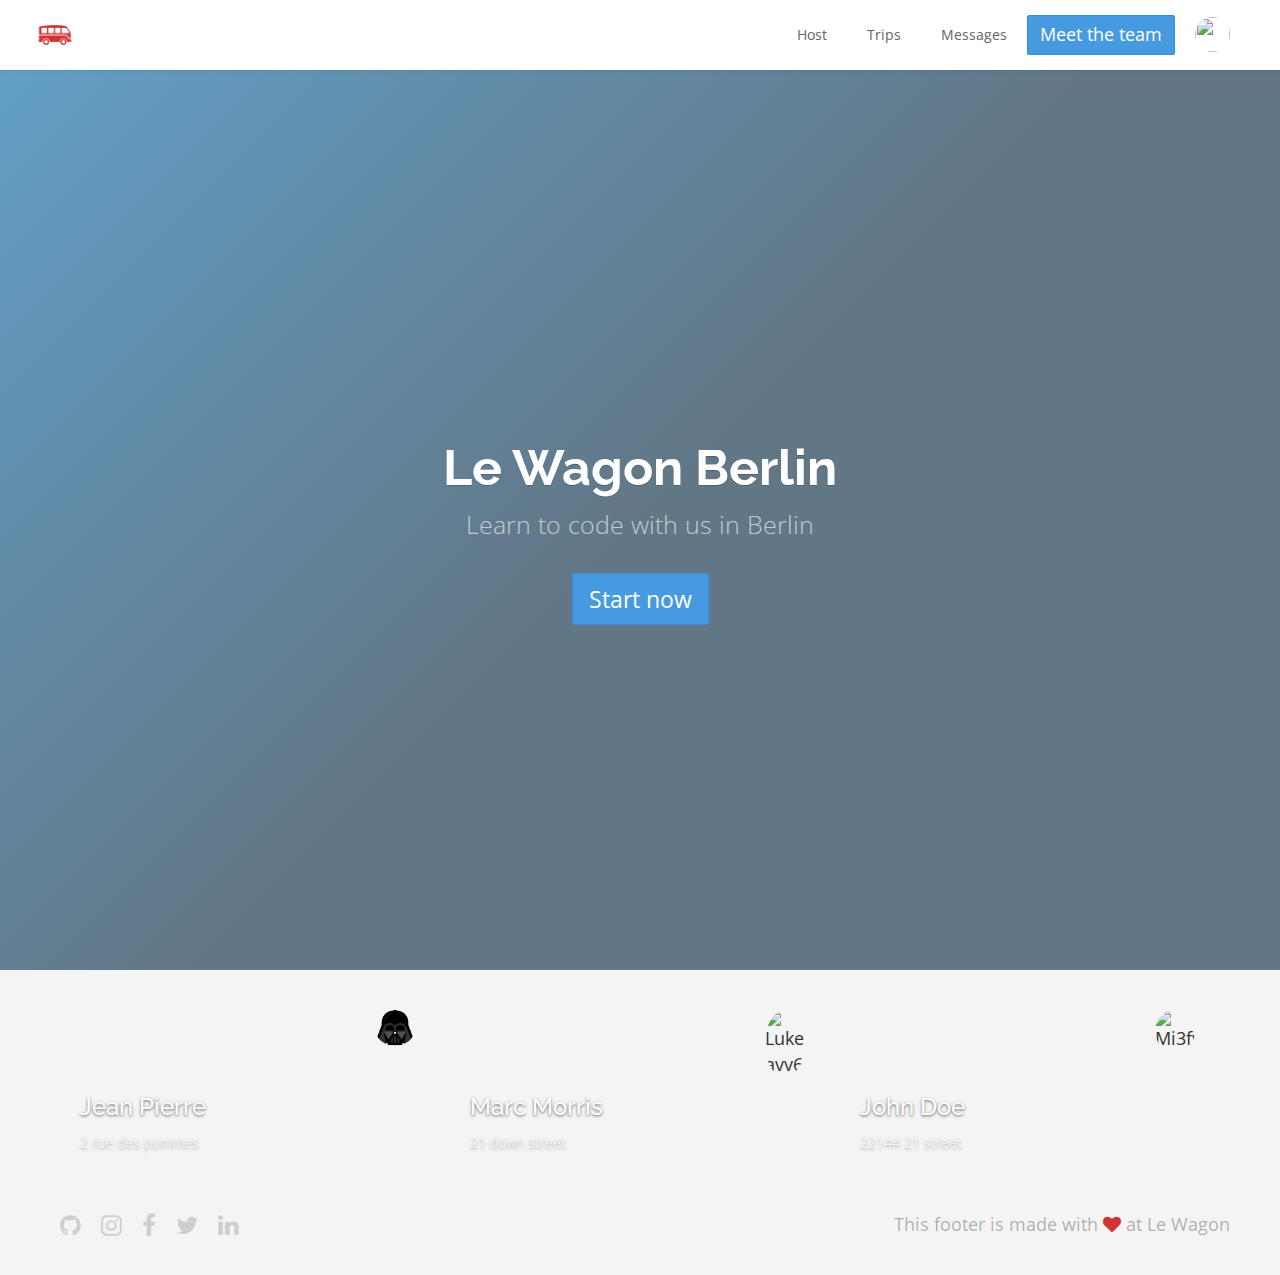
==== index.html @ eb83af70 "Automated commit at 2017-07-31 12:48:55 UTC by middleman-deploy 2.0.0-alpha" ====
<!doctype html>
<html>
  <head>
    <meta charset="utf-8">
    <meta http-equiv="x-ua-compatible" content="ie=edge">
    <meta name="viewport"
          content="width=device-width, initial-scale=1, shrink-to-fit=no">
    <!-- Use the title from a page's frontmatter if it has one -->
    <title>Le Wagon - Middleman</title>
    <link href="stylesheets/application-7a9d802b.css" rel="stylesheet" />
    <script src="javascripts/application-93de88c9.js"></script>
    <link href="images/favicon-f15af148.png" rel="icon" type="image/png" />
  </head>
  <body>
    <div class="navbar-wagon">
  <!-- Logo -->
  <a href="/" class="navbar-wagon-brand">
    <img src="images/logo-acc9c0ec.png" alt="logo">
  </a>

  <!-- Right Navigation -->
  <div class="navbar-wagon-right hidden-xs hidden-sm">

    <a href="" class="navbar-wagon-item navbar-wagon-link">Host</a>
    <a href="" class="navbar-wagon-item navbar-wagon-link">Trips</a>
    <a href="" class="navbar-wagon-item navbar-wagon-link">Messages</a>
    <a href="team.html" class="btn btn-primary">Meet the team</a>

    <!-- Profile picture with dropdown list -->
    <div class="navbar-wagon-item">
      <div class="dropdown">
        <img src="http://kitt.lewagon.com/placeholder/users/ssaunier" class="avatar dropdown-toggle" id="navbar-wagon-menu" data-toggle="dropdown">
        <ul class="dropdown-menu dropdown-menu-right navbar-wagon-dropdown-menu">
          <li><a href="#">Profile</a></li>
          <li><a href="#">Dashboard</a></li>
          <li><a href="#">Log Out</a></li>
        </ul>
      </div>
    </div>
  </div>

  <!-- Dropdown appearing on mobile only -->
  <div class="navbar-wagon-item hidden-md hidden-lg">
    <div class="dropdown">
      <i class="fa fa-bars dropdown-toggle" data-toggle="dropdown"></i>
      <ul class="dropdown-menu dropdown-menu-right navbar-wagon-dropdown-menu">
        <li><a href="#">Host</a></li>
        <li><a href="#">Trips</a></li>
        <li><a href="#">Messagese</a></li>
      </ul>
    </div>
  </div>
</div>
   <!-- inject layouts/_navbar.html.erb -->
    <div class="banner" style="background-image: linear-gradient(-225deg, rgba(0,101,168,0.6) 0%, rgba(0,36,61,0.6) 50%), url('https://kitt.lewagon.com/placeholder/cities/berlin');">
  <div class="banner-content">
    <h1>Le Wagon Berlin</h1>
    <p>Learn to code with us in Berlin</p>
    <a class="btn btn-primary btn-lg">Start now</a>
  </div>
</div>

<div class="container">
  <div class="row">
      <div class="col-md-4">
        <div class="card" style="background-image: url(http://cdn-image.travelandleisure.com/sites/default/files/styles/1600x1000/public/1487701021/eiffel-tower-paris-france-EIFFEL0217.jpg?itok=m0MZOYjh);">
        <div class="card-description">
          <h2>Jean Pierre</h2>
          <p>2 rue des pommes</p>
          </div>
        </div>
        <div class="card-user">
            <img src="images/dv-3945851b.png" class="card-user" alt="Dv" />
        </div>

      </div>
      <div class="col-md-4">
        <div class="card" style="background-image: url(http://www.telegraph.co.uk/content/dam/video_previews/x/5/x5cgi0ode66q6vuxezqmehmexwer6bt-xlarge.jpg);">
        <div class="card-description">
          <h2>Marc Morris</h2>
          <p>21 down street</p>
          </div>
        </div>
        <div class="card-user">
            <img src="http://www.starwars-universe.com/images/encyclopedie/personnages/avatars_v6/luke_avv6.jpg" class="card-user" alt="Luke avv6" />
        </div>

      </div>
      <div class="col-md-4">
        <div class="card" style="background-image: url(https://www.nycgo.com/images/uploads/homepage/Empire-State-Building-Observatory-Tom-Perry-2618.jpg);">
        <div class="card-description">
          <h2>John Doe</h2>
          <p>22144 21 street</p>
          </div>
        </div>
        <div class="card-user">
            <img src="https://images.moviepilot.com/image/upload/c_fill,h_64,q_auto,w_64/mi3fwow7v0ymtghqzxab.jpg" class="card-user" alt="Mi3fwow7v0ymtghqzxab" />
        </div>

      </div>
  </div>
</div>







<!-- <div class="container">
  <div class="row">
    <div class="col-xs-12 col-sm-4">
      <div class="card" style="background-image: linear-gradient(rgba(0,0,0,0.3), rgba(0,0,0,0.2)), url('https://kitt.lewagon.com/placeholder/cities/shanghai');">
        <div class="card-category">Popular</div>
        <div class="card-description">
          <h2>Le Wagon Shanghai</h2>
          <p>Very cool city, the best</p>
        </div>
        <img class="card-user" src="https://kitt.lewagon.com/placeholder/users/tgenaitay">
        <a class="card-link" href="#" ></a>
      </div>
    </div>
    <div class="col-xs-12 col-sm-4">
      <div class="card" style="background-image: linear-gradient(rgba(0,0,0,0.3), rgba(0,0,0,0.2)), url('https://kitt.lewagon.com/placeholder/cities/shanghai');">
        <div class="card-category">Popular</div>
        <div class="card-description">
          <h2>Le Wagon Shanghai</h2>
          <p>Very cool city, the best</p>
        </div>
        <img class="card-user" src="https://kitt.lewagon.com/placeholder/users/tgenaitay">
        <a class="card-link" href="#" ></a>
      </div>
    </div>
    <div class="col-xs-12 col-sm-4">
      <div class="card" style="background-image: linear-gradient(rgba(0,0,0,0.3), rgba(0,0,0,0.2)), url('https://kitt.lewagon.com/placeholder/cities/shanghai');">
        <div class="card-category">Popular</div>
        <div class="card-description">
          <h2>Le Wagon Shanghai</h2>
          <p>Very cool city, the best</p>
        </div>
        <img class="card-user" src="https://kitt.lewagon.com/placeholder/users/tgenaitay">
        <a class="card-link" href="#" ></a>
      </div>
    </div>
  </div>
</div>
 -->
                      <!-- Page content is injected here -->
    <div class="footer">
  <div class="footer-links">
    <a href="#"><i class="fa fa-github"></i></a>
    <a href="#"><i class="fa fa-instagram"></i></a>
    <a href="#"><i class="fa fa-facebook"></i></a>
    <a href="#"><i class="fa fa-twitter"></i></a>
    <a href="#"><i class="fa fa-linkedin"></i></a>
  </div>
  <div class="footer-copyright">
    This footer is made with <i class="fa fa-heart"></i> at Le Wagon
  </div>
</div>

   <!-- inject layouts/_footer.html.erb -->
  </body>
</html>
---- stylesheets/application-7a9d802b.css ----
@import url("https://fonts.googleapis.com/css?family=Open+Sans:400,300,700|Raleway:400,100,300,700,500");/*!
 * Bootstrap v3.3.7 (http://getbootstrap.com)
 * Copyright 2011-2016 Twitter, Inc.
 * Licensed under MIT (https://github.com/twbs/bootstrap/blob/master/LICENSE)
 *//*! normalize.css v3.0.3 | MIT License | github.com/necolas/normalize.css */html{font-family:sans-serif;-ms-text-size-adjust:100%;-webkit-text-size-adjust:100%}body{margin:0}article,aside,details,figcaption,figure,footer,header,hgroup,main,menu,nav,section,summary{display:block}audio,canvas,progress,video{display:inline-block;vertical-align:baseline}audio:not([controls]){display:none;height:0}[hidden],template{display:none}a{background-color:transparent}a:active,a:hover{outline:0}abbr[title]{border-bottom:1px dotted}b,strong{font-weight:bold}dfn{font-style:italic}h1{font-size:2em;margin:0.67em 0}mark{background:#ff0;color:#000}small{font-size:80%}sub,sup{font-size:75%;line-height:0;position:relative;vertical-align:baseline}sup{top:-0.5em}sub{bottom:-0.25em}img{border:0}svg:not(:root){overflow:hidden}figure{margin:1em 40px}hr{-webkit-box-sizing:content-box;box-sizing:content-box;height:0}pre{overflow:auto}code,kbd,pre,samp{font-family:monospace, monospace;font-size:1em}button,input,optgroup,select,textarea{color:inherit;font:inherit;margin:0}button{overflow:visible}button,select{text-transform:none}button,html input[type="button"],input[type="reset"],input[type="submit"]{-webkit-appearance:button;cursor:pointer}button[disabled],html input[disabled]{cursor:default}button::-moz-focus-inner,input::-moz-focus-inner{border:0;padding:0}input{line-height:normal}input[type="checkbox"],input[type="radio"]{-webkit-box-sizing:border-box;box-sizing:border-box;padding:0}input[type="number"]::-webkit-inner-spin-button,input[type="number"]::-webkit-outer-spin-button{height:auto}input[type="search"]{-webkit-appearance:textfield;-webkit-box-sizing:content-box;box-sizing:content-box}input[type="search"]::-webkit-search-cancel-button,input[type="search"]::-webkit-search-decoration{-webkit-appearance:none}fieldset{border:1px solid #c0c0c0;margin:0 2px;padding:0.35em 0.625em 0.75em}legend{border:0;padding:0}textarea{overflow:auto}optgroup{font-weight:bold}table{border-collapse:collapse;border-spacing:0}td,th{padding:0}/*! Source: https://github.com/h5bp/html5-boilerplate/blob/master/src/css/main.css */@media print{*,*:before,*:after{background:transparent !important;color:#000 !important;-webkit-box-shadow:none !important;box-shadow:none !important;text-shadow:none !important}a,a:visited{text-decoration:underline}a[href]:after{content:" (" attr(href) ")"}abbr[title]:after{content:" (" attr(title) ")"}a[href^="#"]:after,a[href^="javascript:"]:after{content:""}pre,blockquote{border:1px solid #999;page-break-inside:avoid}thead{display:table-header-group}tr,img{page-break-inside:avoid}img{max-width:100% !important}p,h2,h3{orphans:3;widows:3}h2,h3{page-break-after:avoid}.navbar{display:none}.btn>.caret,.dropup>.btn>.caret{border-top-color:#000 !important}.label{border:1px solid #000}.table{border-collapse:collapse !important}.table td,.table th{background-color:#fff !important}.table-bordered th,.table-bordered td{border:1px solid #ddd !important}}@font-face{font-family:'Glyphicons Halflings';src:url("../assets/bootstrap/glyphicons-halflings-regular-86b6f62b.eot");src:url("../assets/bootstrap/glyphicons-halflings-regular-86b6f62b.eot?#iefix") format("embedded-opentype"),url("../assets/bootstrap/glyphicons-halflings-regular-ca35b697.woff2") format("woff2"),url("../assets/bootstrap/glyphicons-halflings-regular-278e49a8.woff") format("woff"),url("../assets/bootstrap/glyphicons-halflings-regular-44bc1850.ttf") format("truetype"),url("../assets/bootstrap/glyphicons-halflings-regular-de51a849.svg#glyphicons_halflingsregular") format("svg")}.glyphicon{position:relative;top:1px;display:inline-block;font-family:'Glyphicons Halflings';font-style:normal;font-weight:normal;line-height:1;-webkit-font-smoothing:antialiased;-moz-osx-font-smoothing:grayscale}.glyphicon-asterisk:before{content:"\002a"}.glyphicon-plus:before{content:"\002b"}.glyphicon-euro:before,.glyphicon-eur:before{content:"\20ac"}.glyphicon-minus:before{content:"\2212"}.glyphicon-cloud:before{content:"\2601"}.glyphicon-envelope:before{content:"\2709"}.glyphicon-pencil:before{content:"\270f"}.glyphicon-glass:before{content:"\e001"}.glyphicon-music:before{content:"\e002"}.glyphicon-search:before{content:"\e003"}.glyphicon-heart:before{content:"\e005"}.glyphicon-star:before{content:"\e006"}.glyphicon-star-empty:before{content:"\e007"}.glyphicon-user:before{content:"\e008"}.glyphicon-film:before{content:"\e009"}.glyphicon-th-large:before{content:"\e010"}.glyphicon-th:before{content:"\e011"}.glyphicon-th-list:before{content:"\e012"}.glyphicon-ok:before{content:"\e013"}.glyphicon-remove:before{content:"\e014"}.glyphicon-zoom-in:before{content:"\e015"}.glyphicon-zoom-out:before{content:"\e016"}.glyphicon-off:before{content:"\e017"}.glyphicon-signal:before{content:"\e018"}.glyphicon-cog:before{content:"\e019"}.glyphicon-trash:before{content:"\e020"}.glyphicon-home:before{content:"\e021"}.glyphicon-file:before{content:"\e022"}.glyphicon-time:before{content:"\e023"}.glyphicon-road:before{content:"\e024"}.glyphicon-download-alt:before{content:"\e025"}.glyphicon-download:before{content:"\e026"}.glyphicon-upload:before{content:"\e027"}.glyphicon-inbox:before{content:"\e028"}.glyphicon-play-circle:before{content:"\e029"}.glyphicon-repeat:before{content:"\e030"}.glyphicon-refresh:before{content:"\e031"}.glyphicon-list-alt:before{content:"\e032"}.glyphicon-lock:before{content:"\e033"}.glyphicon-flag:before{content:"\e034"}.glyphicon-headphones:before{content:"\e035"}.glyphicon-volume-off:before{content:"\e036"}.glyphicon-volume-down:before{content:"\e037"}.glyphicon-volume-up:before{content:"\e038"}.glyphicon-qrcode:before{content:"\e039"}.glyphicon-barcode:before{content:"\e040"}.glyphicon-tag:before{content:"\e041"}.glyphicon-tags:before{content:"\e042"}.glyphicon-book:before{content:"\e043"}.glyphicon-bookmark:before{content:"\e044"}.glyphicon-print:before{content:"\e045"}.glyphicon-camera:before{content:"\e046"}.glyphicon-font:before{content:"\e047"}.glyphicon-bold:before{content:"\e048"}.glyphicon-italic:before{content:"\e049"}.glyphicon-text-height:before{content:"\e050"}.glyphicon-text-width:before{content:"\e051"}.glyphicon-align-left:before{content:"\e052"}.glyphicon-align-center:before{content:"\e053"}.glyphicon-align-right:before{content:"\e054"}.glyphicon-align-justify:before{content:"\e055"}.glyphicon-list:before{content:"\e056"}.glyphicon-indent-left:before{content:"\e057"}.glyphicon-indent-right:before{content:"\e058"}.glyphicon-facetime-video:before{content:"\e059"}.glyphicon-picture:before{content:"\e060"}.glyphicon-map-marker:before{content:"\e062"}.glyphicon-adjust:before{content:"\e063"}.glyphicon-tint:before{content:"\e064"}.glyphicon-edit:before{content:"\e065"}.glyphicon-share:before{content:"\e066"}.glyphicon-check:before{content:"\e067"}.glyphicon-move:before{content:"\e068"}.glyphicon-step-backward:before{content:"\e069"}.glyphicon-fast-backward:before{content:"\e070"}.glyphicon-backward:before{content:"\e071"}.glyphicon-play:before{content:"\e072"}.glyphicon-pause:before{content:"\e073"}.glyphicon-stop:before{content:"\e074"}.glyphicon-forward:before{content:"\e075"}.glyphicon-fast-forward:before{content:"\e076"}.glyphicon-step-forward:before{content:"\e077"}.glyphicon-eject:before{content:"\e078"}.glyphicon-chevron-left:before{content:"\e079"}.glyphicon-chevron-right:before{content:"\e080"}.glyphicon-plus-sign:before{content:"\e081"}.glyphicon-minus-sign:before{content:"\e082"}.glyphicon-remove-sign:before{content:"\e083"}.glyphicon-ok-sign:before{content:"\e084"}.glyphicon-question-sign:before{content:"\e085"}.glyphicon-info-sign:before{content:"\e086"}.glyphicon-screenshot:before{content:"\e087"}.glyphicon-remove-circle:before{content:"\e088"}.glyphicon-ok-circle:before{content:"\e089"}.glyphicon-ban-circle:before{content:"\e090"}.glyphicon-arrow-left:before{content:"\e091"}.glyphicon-arrow-right:before{content:"\e092"}.glyphicon-arrow-up:before{content:"\e093"}.glyphicon-arrow-down:before{content:"\e094"}.glyphicon-share-alt:before{content:"\e095"}.glyphicon-resize-full:before{content:"\e096"}.glyphicon-resize-small:before{content:"\e097"}.glyphicon-exclamation-sign:before{content:"\e101"}.glyphicon-gift:before{content:"\e102"}.glyphicon-leaf:before{content:"\e103"}.glyphicon-fire:before{content:"\e104"}.glyphicon-eye-open:before{content:"\e105"}.glyphicon-eye-close:before{content:"\e106"}.glyphicon-warning-sign:before{content:"\e107"}.glyphicon-plane:before{content:"\e108"}.glyphicon-calendar:before{content:"\e109"}.glyphicon-random:before{content:"\e110"}.glyphicon-comment:before{content:"\e111"}.glyphicon-magnet:before{content:"\e112"}.glyphicon-chevron-up:before{content:"\e113"}.glyphicon-chevron-down:before{content:"\e114"}.glyphicon-retweet:before{content:"\e115"}.glyphicon-shopping-cart:before{content:"\e116"}.glyphicon-folder-close:before{content:"\e117"}.glyphicon-folder-open:before{content:"\e118"}.glyphicon-resize-vertical:before{content:"\e119"}.glyphicon-resize-horizontal:before{content:"\e120"}.glyphicon-hdd:before{content:"\e121"}.glyphicon-bullhorn:before{content:"\e122"}.glyphicon-bell:before{content:"\e123"}.glyphicon-certificate:before{content:"\e124"}.glyphicon-thumbs-up:before{content:"\e125"}.glyphicon-thumbs-down:before{content:"\e126"}.glyphicon-hand-right:before{content:"\e127"}.glyphicon-hand-left:before{content:"\e128"}.glyphicon-hand-up:before{content:"\e129"}.glyphicon-hand-down:before{content:"\e130"}.glyphicon-circle-arrow-right:before{content:"\e131"}.glyphicon-circle-arrow-left:before{content:"\e132"}.glyphicon-circle-arrow-up:before{content:"\e133"}.glyphicon-circle-arrow-down:before{content:"\e134"}.glyphicon-globe:before{content:"\e135"}.glyphicon-wrench:before{content:"\e136"}.glyphicon-tasks:before{content:"\e137"}.glyphicon-filter:before{content:"\e138"}.glyphicon-briefcase:before{content:"\e139"}.glyphicon-fullscreen:before{content:"\e140"}.glyphicon-dashboard:before{content:"\e141"}.glyphicon-paperclip:before{content:"\e142"}.glyphicon-heart-empty:before{content:"\e143"}.glyphicon-link:before{content:"\e144"}.glyphicon-phone:before{content:"\e145"}.glyphicon-pushpin:before{content:"\e146"}.glyphicon-usd:before{content:"\e148"}.glyphicon-gbp:before{content:"\e149"}.glyphicon-sort:before{content:"\e150"}.glyphicon-sort-by-alphabet:before{content:"\e151"}.glyphicon-sort-by-alphabet-alt:before{content:"\e152"}.glyphicon-sort-by-order:before{content:"\e153"}.glyphicon-sort-by-order-alt:before{content:"\e154"}.glyphicon-sort-by-attributes:before{content:"\e155"}.glyphicon-sort-by-attributes-alt:before{content:"\e156"}.glyphicon-unchecked:before{content:"\e157"}.glyphicon-expand:before{content:"\e158"}.glyphicon-collapse-down:before{content:"\e159"}.glyphicon-collapse-up:before{content:"\e160"}.glyphicon-log-in:before{content:"\e161"}.glyphicon-flash:before{content:"\e162"}.glyphicon-log-out:before{content:"\e163"}.glyphicon-new-window:before{content:"\e164"}.glyphicon-record:before{content:"\e165"}.glyphicon-save:before{content:"\e166"}.glyphicon-open:before{content:"\e167"}.glyphicon-saved:before{content:"\e168"}.glyphicon-import:before{content:"\e169"}.glyphicon-export:before{content:"\e170"}.glyphicon-send:before{content:"\e171"}.glyphicon-floppy-disk:before{content:"\e172"}.glyphicon-floppy-saved:before{content:"\e173"}.glyphicon-floppy-remove:before{content:"\e174"}.glyphicon-floppy-save:before{content:"\e175"}.glyphicon-floppy-open:before{content:"\e176"}.glyphicon-credit-card:before{content:"\e177"}.glyphicon-transfer:before{content:"\e178"}.glyphicon-cutlery:before{content:"\e179"}.glyphicon-header:before{content:"\e180"}.glyphicon-compressed:before{content:"\e181"}.glyphicon-earphone:before{content:"\e182"}.glyphicon-phone-alt:before{content:"\e183"}.glyphicon-tower:before{content:"\e184"}.glyphicon-stats:before{content:"\e185"}.glyphicon-sd-video:before{content:"\e186"}.glyphicon-hd-video:before{content:"\e187"}.glyphicon-subtitles:before{content:"\e188"}.glyphicon-sound-stereo:before{content:"\e189"}.glyphicon-sound-dolby:before{content:"\e190"}.glyphicon-sound-5-1:before{content:"\e191"}.glyphicon-sound-6-1:before{content:"\e192"}.glyphicon-sound-7-1:before{content:"\e193"}.glyphicon-copyright-mark:before{content:"\e194"}.glyphicon-registration-mark:before{content:"\e195"}.glyphicon-cloud-download:before{content:"\e197"}.glyphicon-cloud-upload:before{content:"\e198"}.glyphicon-tree-conifer:before{content:"\e199"}.glyphicon-tree-deciduous:before{content:"\e200"}.glyphicon-cd:before{content:"\e201"}.glyphicon-save-file:before{content:"\e202"}.glyphicon-open-file:before{content:"\e203"}.glyphicon-level-up:before{content:"\e204"}.glyphicon-copy:before{content:"\e205"}.glyphicon-paste:before{content:"\e206"}.glyphicon-alert:before{content:"\e209"}.glyphicon-equalizer:before{content:"\e210"}.glyphicon-king:before{content:"\e211"}.glyphicon-queen:before{content:"\e212"}.glyphicon-pawn:before{content:"\e213"}.glyphicon-bishop:before{content:"\e214"}.glyphicon-knight:before{content:"\e215"}.glyphicon-baby-formula:before{content:"\e216"}.glyphicon-tent:before{content:"\26fa"}.glyphicon-blackboard:before{content:"\e218"}.glyphicon-bed:before{content:"\e219"}.glyphicon-apple:before{content:"\f8ff"}.glyphicon-erase:before{content:"\e221"}.glyphicon-hourglass:before{content:"\231b"}.glyphicon-lamp:before{content:"\e223"}.glyphicon-duplicate:before{content:"\e224"}.glyphicon-piggy-bank:before{content:"\e225"}.glyphicon-scissors:before{content:"\e226"}.glyphicon-bitcoin:before{content:"\e227"}.glyphicon-btc:before{content:"\e227"}.glyphicon-xbt:before{content:"\e227"}.glyphicon-yen:before{content:"\00a5"}.glyphicon-jpy:before{content:"\00a5"}.glyphicon-ruble:before{content:"\20bd"}.glyphicon-rub:before{content:"\20bd"}.glyphicon-scale:before{content:"\e230"}.glyphicon-ice-lolly:before{content:"\e231"}.glyphicon-ice-lolly-tasted:before{content:"\e232"}.glyphicon-education:before{content:"\e233"}.glyphicon-option-horizontal:before{content:"\e234"}.glyphicon-option-vertical:before{content:"\e235"}.glyphicon-menu-hamburger:before{content:"\e236"}.glyphicon-modal-window:before{content:"\e237"}.glyphicon-oil:before{content:"\e238"}.glyphicon-grain:before{content:"\e239"}.glyphicon-sunglasses:before{content:"\e240"}.glyphicon-text-size:before{content:"\e241"}.glyphicon-text-color:before{content:"\e242"}.glyphicon-text-background:before{content:"\e243"}.glyphicon-object-align-top:before{content:"\e244"}.glyphicon-object-align-bottom:before{content:"\e245"}.glyphicon-object-align-horizontal:before{content:"\e246"}.glyphicon-object-align-left:before{content:"\e247"}.glyphicon-object-align-vertical:before{content:"\e248"}.glyphicon-object-align-right:before{content:"\e249"}.glyphicon-triangle-right:before{content:"\e250"}.glyphicon-triangle-left:before{content:"\e251"}.glyphicon-triangle-bottom:before{content:"\e252"}.glyphicon-triangle-top:before{content:"\e253"}.glyphicon-console:before{content:"\e254"}.glyphicon-superscript:before{content:"\e255"}.glyphicon-subscript:before{content:"\e256"}.glyphicon-menu-left:before{content:"\e257"}.glyphicon-menu-right:before{content:"\e258"}.glyphicon-menu-down:before{content:"\e259"}.glyphicon-menu-up:before{content:"\e260"}*{-webkit-box-sizing:border-box;box-sizing:border-box}*:before,*:after{-webkit-box-sizing:border-box;box-sizing:border-box}html{font-size:10px;-webkit-tap-highlight-color:transparent}body{font-family:"Open Sans", "Helvetica", "sans-serif";font-size:18px;line-height:1.42857143;color:#333333;background-color:#F4F4F4}input,button,select,textarea{font-family:inherit;font-size:inherit;line-height:inherit}a{color:#469AE0;text-decoration:none}a:hover,a:focus{color:#1f74ba;text-decoration:underline}a:focus{outline:5px auto -webkit-focus-ring-color;outline-offset:-2px}figure{margin:0}img{vertical-align:middle}.img-responsive{display:block;max-width:100%;height:auto}.img-rounded{border-radius:2px}.img-thumbnail{padding:4px;line-height:1.42857143;background-color:#F4F4F4;border:1px solid #ddd;border-radius:2px;-webkit-transition:all 0.2s ease-in-out;transition:all 0.2s ease-in-out;display:inline-block;max-width:100%;height:auto}.img-circle{border-radius:50%}hr{margin-top:25px;margin-bottom:25px;border:0;border-top:1px solid #eeeeee}.sr-only{position:absolute;width:1px;height:1px;margin:-1px;padding:0;overflow:hidden;clip:rect(0, 0, 0, 0);border:0}.sr-only-focusable:active,.sr-only-focusable:focus{position:static;width:auto;height:auto;margin:0;overflow:visible;clip:auto}[role="button"]{cursor:pointer}h1,h2,h3,h4,h5,h6,.h1,.h2,.h3,.h4,.h5,.h6{font-family:"Raleway", "Helvetica", "sans-serif";font-weight:500;line-height:1.1;color:inherit}h1 small,h1 .small,h2 small,h2 .small,h3 small,h3 .small,h4 small,h4 .small,h5 small,h5 .small,h6 small,h6 .small,.h1 small,.h1 .small,.h2 small,.h2 .small,.h3 small,.h3 .small,.h4 small,.h4 .small,.h5 small,.h5 .small,.h6 small,.h6 .small{font-weight:normal;line-height:1;color:#777777}h1,.h1,h2,.h2,h3,.h3{margin-top:25px;margin-bottom:12.5px}h1 small,h1 .small,.h1 small,.h1 .small,h2 small,h2 .small,.h2 small,.h2 .small,h3 small,h3 .small,.h3 small,.h3 .small{font-size:65%}h4,.h4,h5,.h5,h6,.h6{margin-top:12.5px;margin-bottom:12.5px}h4 small,h4 .small,.h4 small,.h4 .small,h5 small,h5 .small,.h5 small,.h5 .small,h6 small,h6 .small,.h6 small,.h6 .small{font-size:75%}h1,.h1{font-size:46px}h2,.h2{font-size:38px}h3,.h3{font-size:31px}h4,.h4{font-size:23px}h5,.h5{font-size:18px}h6,.h6{font-size:16px}p{margin:0 0 12.5px}.lead{margin-bottom:25px;font-size:20px;font-weight:300;line-height:1.4}@media (min-width: 768px){.lead{font-size:27px}}small,.small{font-size:88%}mark,.mark{background-color:#fcf8e3;padding:.2em}.text-left{text-align:left}.text-right{text-align:right}.text-center{text-align:center}.text-justify{text-align:justify}.text-nowrap{white-space:nowrap}.text-lowercase{text-transform:lowercase}.text-uppercase,.initialism{text-transform:uppercase}.text-capitalize{text-transform:capitalize}.text-muted{color:#777777}.text-primary{color:#469AE0}a.text-primary:hover,a.text-primary:focus{color:#2381d0}.text-success{color:#3c763d}a.text-success:hover,a.text-success:focus{color:#2b542c}.text-info{color:#31708f}a.text-info:hover,a.text-info:focus{color:#245269}.text-warning{color:#8a6d3b}a.text-warning:hover,a.text-warning:focus{color:#66512c}.text-danger{color:#a94442}a.text-danger:hover,a.text-danger:focus{color:#843534}.bg-primary{color:#fff}.bg-primary{background-color:#469AE0}a.bg-primary:hover,a.bg-primary:focus{background-color:#2381d0}.bg-success{background-color:#dff0d8}a.bg-success:hover,a.bg-success:focus{background-color:#c1e2b3}.bg-info{background-color:#d9edf7}a.bg-info:hover,a.bg-info:focus{background-color:#afd9ee}.bg-warning{background-color:#fcf8e3}a.bg-warning:hover,a.bg-warning:focus{background-color:#f7ecb5}.bg-danger{background-color:#f2dede}a.bg-danger:hover,a.bg-danger:focus{background-color:#e4b9b9}.page-header{padding-bottom:11.5px;margin:50px 0 25px;border-bottom:1px solid #eeeeee}ul,ol{margin-top:0;margin-bottom:12.5px}ul ul,ul ol,ol ul,ol ol{margin-bottom:0}.list-unstyled{padding-left:0;list-style:none}.list-inline{padding-left:0;list-style:none;margin-left:-5px}.list-inline>li{display:inline-block;padding-left:5px;padding-right:5px}dl{margin-top:0;margin-bottom:25px}dt,dd{line-height:1.42857143}dt{font-weight:bold}dd{margin-left:0}.dl-horizontal dd:before,.dl-horizontal dd:after{content:" ";display:table}.dl-horizontal dd:after{clear:both}@media (min-width: 768px){.dl-horizontal dt{float:left;width:160px;clear:left;text-align:right;overflow:hidden;text-overflow:ellipsis;white-space:nowrap}.dl-horizontal dd{margin-left:180px}}abbr[title],abbr[data-original-title]{cursor:help;border-bottom:1px dotted #777777}.initialism{font-size:90%}blockquote{padding:12.5px 25px;margin:0 0 25px;font-size:22.5px;border-left:5px solid #eeeeee}blockquote p:last-child,blockquote ul:last-child,blockquote ol:last-child{margin-bottom:0}blockquote footer,blockquote small,blockquote .small{display:block;font-size:80%;line-height:1.42857143;color:#777777}blockquote footer:before,blockquote small:before,blockquote .small:before{content:'\2014 \00A0'}.blockquote-reverse,blockquote.pull-right{padding-right:15px;padding-left:0;border-right:5px solid #eeeeee;border-left:0;text-align:right}.blockquote-reverse footer:before,.blockquote-reverse small:before,.blockquote-reverse .small:before,blockquote.pull-right footer:before,blockquote.pull-right small:before,blockquote.pull-right .small:before{content:''}.blockquote-reverse footer:after,.blockquote-reverse small:after,.blockquote-reverse .small:after,blockquote.pull-right footer:after,blockquote.pull-right small:after,blockquote.pull-right .small:after{content:'\00A0 \2014'}address{margin-bottom:25px;font-style:normal;line-height:1.42857143}code,kbd,pre,samp{font-family:Menlo, Monaco, Consolas, "Courier New", monospace}code{padding:2px 4px;font-size:90%;color:#c7254e;background-color:#f9f2f4;border-radius:2px}kbd{padding:2px 4px;font-size:90%;color:#fff;background-color:#333;border-radius:2px;-webkit-box-shadow:inset 0 -1px 0 rgba(0,0,0,0.25);box-shadow:inset 0 -1px 0 rgba(0,0,0,0.25)}kbd kbd{padding:0;font-size:100%;font-weight:bold;-webkit-box-shadow:none;box-shadow:none}pre{display:block;padding:12px;margin:0 0 12.5px;font-size:17px;line-height:1.42857143;word-break:break-all;word-wrap:break-word;color:#333333;background-color:#f5f5f5;border:1px solid #ccc;border-radius:2px}pre code{padding:0;font-size:inherit;color:inherit;white-space:pre-wrap;background-color:transparent;border-radius:0}.pre-scrollable{max-height:340px;overflow-y:scroll}.container{margin-right:auto;margin-left:auto;padding-left:15px;padding-right:15px}.container:before,.container:after{content:" ";display:table}.container:after{clear:both}@media (min-width: 768px){.container{width:750px}}@media (min-width: 992px){.container{width:970px}}@media (min-width: 1200px){.container{width:1170px}}.container-fluid{margin-right:auto;margin-left:auto;padding-left:15px;padding-right:15px}.container-fluid:before,.container-fluid:after{content:" ";display:table}.container-fluid:after{clear:both}.row{margin-left:-15px;margin-right:-15px}.row:before,.row:after{content:" ";display:table}.row:after{clear:both}.col-xs-1,.col-sm-1,.col-md-1,.col-lg-1,.col-xs-2,.col-sm-2,.col-md-2,.col-lg-2,.col-xs-3,.col-sm-3,.col-md-3,.col-lg-3,.col-xs-4,.col-sm-4,.col-md-4,.col-lg-4,.col-xs-5,.col-sm-5,.col-md-5,.col-lg-5,.col-xs-6,.col-sm-6,.col-md-6,.col-lg-6,.col-xs-7,.col-sm-7,.col-md-7,.col-lg-7,.col-xs-8,.col-sm-8,.col-md-8,.col-lg-8,.col-xs-9,.col-sm-9,.col-md-9,.col-lg-9,.col-xs-10,.col-sm-10,.col-md-10,.col-lg-10,.col-xs-11,.col-sm-11,.col-md-11,.col-lg-11,.col-xs-12,.col-sm-12,.col-md-12,.col-lg-12{position:relative;min-height:1px;padding-left:15px;padding-right:15px}.col-xs-1,.col-xs-2,.col-xs-3,.col-xs-4,.col-xs-5,.col-xs-6,.col-xs-7,.col-xs-8,.col-xs-9,.col-xs-10,.col-xs-11,.col-xs-12{float:left}.col-xs-1{width:8.33333333%}.col-xs-2{width:16.66666667%}.col-xs-3{width:25%}.col-xs-4{width:33.33333333%}.col-xs-5{width:41.66666667%}.col-xs-6{width:50%}.col-xs-7{width:58.33333333%}.col-xs-8{width:66.66666667%}.col-xs-9{width:75%}.col-xs-10{width:83.33333333%}.col-xs-11{width:91.66666667%}.col-xs-12{width:100%}.col-xs-pull-0{right:auto}.col-xs-pull-1{right:8.33333333%}.col-xs-pull-2{right:16.66666667%}.col-xs-pull-3{right:25%}.col-xs-pull-4{right:33.33333333%}.col-xs-pull-5{right:41.66666667%}.col-xs-pull-6{right:50%}.col-xs-pull-7{right:58.33333333%}.col-xs-pull-8{right:66.66666667%}.col-xs-pull-9{right:75%}.col-xs-pull-10{right:83.33333333%}.col-xs-pull-11{right:91.66666667%}.col-xs-pull-12{right:100%}.col-xs-push-0{left:auto}.col-xs-push-1{left:8.33333333%}.col-xs-push-2{left:16.66666667%}.col-xs-push-3{left:25%}.col-xs-push-4{left:33.33333333%}.col-xs-push-5{left:41.66666667%}.col-xs-push-6{left:50%}.col-xs-push-7{left:58.33333333%}.col-xs-push-8{left:66.66666667%}.col-xs-push-9{left:75%}.col-xs-push-10{left:83.33333333%}.col-xs-push-11{left:91.66666667%}.col-xs-push-12{left:100%}.col-xs-offset-0{margin-left:0%}.col-xs-offset-1{margin-left:8.33333333%}.col-xs-offset-2{margin-left:16.66666667%}.col-xs-offset-3{margin-left:25%}.col-xs-offset-4{margin-left:33.33333333%}.col-xs-offset-5{margin-left:41.66666667%}.col-xs-offset-6{margin-left:50%}.col-xs-offset-7{margin-left:58.33333333%}.col-xs-offset-8{margin-left:66.66666667%}.col-xs-offset-9{margin-left:75%}.col-xs-offset-10{margin-left:83.33333333%}.col-xs-offset-11{margin-left:91.66666667%}.col-xs-offset-12{margin-left:100%}@media (min-width: 768px){.col-sm-1,.col-sm-2,.col-sm-3,.col-sm-4,.col-sm-5,.col-sm-6,.col-sm-7,.col-sm-8,.col-sm-9,.col-sm-10,.col-sm-11,.col-sm-12{float:left}.col-sm-1{width:8.33333333%}.col-sm-2{width:16.66666667%}.col-sm-3{width:25%}.col-sm-4{width:33.33333333%}.col-sm-5{width:41.66666667%}.col-sm-6{width:50%}.col-sm-7{width:58.33333333%}.col-sm-8{width:66.66666667%}.col-sm-9{width:75%}.col-sm-10{width:83.33333333%}.col-sm-11{width:91.66666667%}.col-sm-12{width:100%}.col-sm-pull-0{right:auto}.col-sm-pull-1{right:8.33333333%}.col-sm-pull-2{right:16.66666667%}.col-sm-pull-3{right:25%}.col-sm-pull-4{right:33.33333333%}.col-sm-pull-5{right:41.66666667%}.col-sm-pull-6{right:50%}.col-sm-pull-7{right:58.33333333%}.col-sm-pull-8{right:66.66666667%}.col-sm-pull-9{right:75%}.col-sm-pull-10{right:83.33333333%}.col-sm-pull-11{right:91.66666667%}.col-sm-pull-12{right:100%}.col-sm-push-0{left:auto}.col-sm-push-1{left:8.33333333%}.col-sm-push-2{left:16.66666667%}.col-sm-push-3{left:25%}.col-sm-push-4{left:33.33333333%}.col-sm-push-5{left:41.66666667%}.col-sm-push-6{left:50%}.col-sm-push-7{left:58.33333333%}.col-sm-push-8{left:66.66666667%}.col-sm-push-9{left:75%}.col-sm-push-10{left:83.33333333%}.col-sm-push-11{left:91.66666667%}.col-sm-push-12{left:100%}.col-sm-offset-0{margin-left:0%}.col-sm-offset-1{margin-left:8.33333333%}.col-sm-offset-2{margin-left:16.66666667%}.col-sm-offset-3{margin-left:25%}.col-sm-offset-4{margin-left:33.33333333%}.col-sm-offset-5{margin-left:41.66666667%}.col-sm-offset-6{margin-left:50%}.col-sm-offset-7{margin-left:58.33333333%}.col-sm-offset-8{margin-left:66.66666667%}.col-sm-offset-9{margin-left:75%}.col-sm-offset-10{margin-left:83.33333333%}.col-sm-offset-11{margin-left:91.66666667%}.col-sm-offset-12{margin-left:100%}}@media (min-width: 992px){.col-md-1,.col-md-2,.col-md-3,.col-md-4,.col-md-5,.col-md-6,.col-md-7,.col-md-8,.col-md-9,.col-md-10,.col-md-11,.col-md-12{float:left}.col-md-1{width:8.33333333%}.col-md-2{width:16.66666667%}.col-md-3{width:25%}.col-md-4{width:33.33333333%}.col-md-5{width:41.66666667%}.col-md-6{width:50%}.col-md-7{width:58.33333333%}.col-md-8{width:66.66666667%}.col-md-9{width:75%}.col-md-10{width:83.33333333%}.col-md-11{width:91.66666667%}.col-md-12{width:100%}.col-md-pull-0{right:auto}.col-md-pull-1{right:8.33333333%}.col-md-pull-2{right:16.66666667%}.col-md-pull-3{right:25%}.col-md-pull-4{right:33.33333333%}.col-md-pull-5{right:41.66666667%}.col-md-pull-6{right:50%}.col-md-pull-7{right:58.33333333%}.col-md-pull-8{right:66.66666667%}.col-md-pull-9{right:75%}.col-md-pull-10{right:83.33333333%}.col-md-pull-11{right:91.66666667%}.col-md-pull-12{right:100%}.col-md-push-0{left:auto}.col-md-push-1{left:8.33333333%}.col-md-push-2{left:16.66666667%}.col-md-push-3{left:25%}.col-md-push-4{left:33.33333333%}.col-md-push-5{left:41.66666667%}.col-md-push-6{left:50%}.col-md-push-7{left:58.33333333%}.col-md-push-8{left:66.66666667%}.col-md-push-9{left:75%}.col-md-push-10{left:83.33333333%}.col-md-push-11{left:91.66666667%}.col-md-push-12{left:100%}.col-md-offset-0{margin-left:0%}.col-md-offset-1{margin-left:8.33333333%}.col-md-offset-2{margin-left:16.66666667%}.col-md-offset-3{margin-left:25%}.col-md-offset-4{margin-left:33.33333333%}.col-md-offset-5{margin-left:41.66666667%}.col-md-offset-6{margin-left:50%}.col-md-offset-7{margin-left:58.33333333%}.col-md-offset-8{margin-left:66.66666667%}.col-md-offset-9{margin-left:75%}.col-md-offset-10{margin-left:83.33333333%}.col-md-offset-11{margin-left:91.66666667%}.col-md-offset-12{margin-left:100%}}@media (min-width: 1200px){.col-lg-1,.col-lg-2,.col-lg-3,.col-lg-4,.col-lg-5,.col-lg-6,.col-lg-7,.col-lg-8,.col-lg-9,.col-lg-10,.col-lg-11,.col-lg-12{float:left}.col-lg-1{width:8.33333333%}.col-lg-2{width:16.66666667%}.col-lg-3{width:25%}.col-lg-4{width:33.33333333%}.col-lg-5{width:41.66666667%}.col-lg-6{width:50%}.col-lg-7{width:58.33333333%}.col-lg-8{width:66.66666667%}.col-lg-9{width:75%}.col-lg-10{width:83.33333333%}.col-lg-11{width:91.66666667%}.col-lg-12{width:100%}.col-lg-pull-0{right:auto}.col-lg-pull-1{right:8.33333333%}.col-lg-pull-2{right:16.66666667%}.col-lg-pull-3{right:25%}.col-lg-pull-4{right:33.33333333%}.col-lg-pull-5{right:41.66666667%}.col-lg-pull-6{right:50%}.col-lg-pull-7{right:58.33333333%}.col-lg-pull-8{right:66.66666667%}.col-lg-pull-9{right:75%}.col-lg-pull-10{right:83.33333333%}.col-lg-pull-11{right:91.66666667%}.col-lg-pull-12{right:100%}.col-lg-push-0{left:auto}.col-lg-push-1{left:8.33333333%}.col-lg-push-2{left:16.66666667%}.col-lg-push-3{left:25%}.col-lg-push-4{left:33.33333333%}.col-lg-push-5{left:41.66666667%}.col-lg-push-6{left:50%}.col-lg-push-7{left:58.33333333%}.col-lg-push-8{left:66.66666667%}.col-lg-push-9{left:75%}.col-lg-push-10{left:83.33333333%}.col-lg-push-11{left:91.66666667%}.col-lg-push-12{left:100%}.col-lg-offset-0{margin-left:0%}.col-lg-offset-1{margin-left:8.33333333%}.col-lg-offset-2{margin-left:16.66666667%}.col-lg-offset-3{margin-left:25%}.col-lg-offset-4{margin-left:33.33333333%}.col-lg-offset-5{margin-left:41.66666667%}.col-lg-offset-6{margin-left:50%}.col-lg-offset-7{margin-left:58.33333333%}.col-lg-offset-8{margin-left:66.66666667%}.col-lg-offset-9{margin-left:75%}.col-lg-offset-10{margin-left:83.33333333%}.col-lg-offset-11{margin-left:91.66666667%}.col-lg-offset-12{margin-left:100%}}table{background-color:transparent}caption{padding-top:8px;padding-bottom:8px;color:#777777;text-align:left}th{text-align:left}.table{width:100%;max-width:100%;margin-bottom:25px}.table>thead>tr>th,.table>thead>tr>td,.table>tbody>tr>th,.table>tbody>tr>td,.table>tfoot>tr>th,.table>tfoot>tr>td{padding:8px;line-height:1.42857143;vertical-align:top;border-top:1px solid #ddd}.table>thead>tr>th{vertical-align:bottom;border-bottom:2px solid #ddd}.table>caption+thead>tr:first-child>th,.table>caption+thead>tr:first-child>td,.table>colgroup+thead>tr:first-child>th,.table>colgroup+thead>tr:first-child>td,.table>thead:first-child>tr:first-child>th,.table>thead:first-child>tr:first-child>td{border-top:0}.table>tbody+tbody{border-top:2px solid #ddd}.table .table{background-color:#F4F4F4}.table-condensed>thead>tr>th,.table-condensed>thead>tr>td,.table-condensed>tbody>tr>th,.table-condensed>tbody>tr>td,.table-condensed>tfoot>tr>th,.table-condensed>tfoot>tr>td{padding:5px}.table-bordered{border:1px solid #ddd}.table-bordered>thead>tr>th,.table-bordered>thead>tr>td,.table-bordered>tbody>tr>th,.table-bordered>tbody>tr>td,.table-bordered>tfoot>tr>th,.table-bordered>tfoot>tr>td{border:1px solid #ddd}.table-bordered>thead>tr>th,.table-bordered>thead>tr>td{border-bottom-width:2px}.table-striped>tbody>tr:nth-of-type(odd){background-color:#f9f9f9}.table-hover>tbody>tr:hover{background-color:#f5f5f5}table col[class*="col-"]{position:static;float:none;display:table-column}table td[class*="col-"],table th[class*="col-"]{position:static;float:none;display:table-cell}.table>thead>tr>td.active,.table>thead>tr>th.active,.table>thead>tr.active>td,.table>thead>tr.active>th,.table>tbody>tr>td.active,.table>tbody>tr>th.active,.table>tbody>tr.active>td,.table>tbody>tr.active>th,.table>tfoot>tr>td.active,.table>tfoot>tr>th.active,.table>tfoot>tr.active>td,.table>tfoot>tr.active>th{background-color:#f5f5f5}.table-hover>tbody>tr>td.active:hover,.table-hover>tbody>tr>th.active:hover,.table-hover>tbody>tr.active:hover>td,.table-hover>tbody>tr:hover>.active,.table-hover>tbody>tr.active:hover>th{background-color:#e8e8e8}.table>thead>tr>td.success,.table>thead>tr>th.success,.table>thead>tr.success>td,.table>thead>tr.success>th,.table>tbody>tr>td.success,.table>tbody>tr>th.success,.table>tbody>tr.success>td,.table>tbody>tr.success>th,.table>tfoot>tr>td.success,.table>tfoot>tr>th.success,.table>tfoot>tr.success>td,.table>tfoot>tr.success>th{background-color:#dff0d8}.table-hover>tbody>tr>td.success:hover,.table-hover>tbody>tr>th.success:hover,.table-hover>tbody>tr.success:hover>td,.table-hover>tbody>tr:hover>.success,.table-hover>tbody>tr.success:hover>th{background-color:#d0e9c6}.table>thead>tr>td.info,.table>thead>tr>th.info,.table>thead>tr.info>td,.table>thead>tr.info>th,.table>tbody>tr>td.info,.table>tbody>tr>th.info,.table>tbody>tr.info>td,.table>tbody>tr.info>th,.table>tfoot>tr>td.info,.table>tfoot>tr>th.info,.table>tfoot>tr.info>td,.table>tfoot>tr.info>th{background-color:#d9edf7}.table-hover>tbody>tr>td.info:hover,.table-hover>tbody>tr>th.info:hover,.table-hover>tbody>tr.info:hover>td,.table-hover>tbody>tr:hover>.info,.table-hover>tbody>tr.info:hover>th{background-color:#c4e3f3}.table>thead>tr>td.warning,.table>thead>tr>th.warning,.table>thead>tr.warning>td,.table>thead>tr.warning>th,.table>tbody>tr>td.warning,.table>tbody>tr>th.warning,.table>tbody>tr.warning>td,.table>tbody>tr.warning>th,.table>tfoot>tr>td.warning,.table>tfoot>tr>th.warning,.table>tfoot>tr.warning>td,.table>tfoot>tr.warning>th{background-color:#fcf8e3}.table-hover>tbody>tr>td.warning:hover,.table-hover>tbody>tr>th.warning:hover,.table-hover>tbody>tr.warning:hover>td,.table-hover>tbody>tr:hover>.warning,.table-hover>tbody>tr.warning:hover>th{background-color:#faf2cc}.table>thead>tr>td.danger,.table>thead>tr>th.danger,.table>thead>tr.danger>td,.table>thead>tr.danger>th,.table>tbody>tr>td.danger,.table>tbody>tr>th.danger,.table>tbody>tr.danger>td,.table>tbody>tr.danger>th,.table>tfoot>tr>td.danger,.table>tfoot>tr>th.danger,.table>tfoot>tr.danger>td,.table>tfoot>tr.danger>th{background-color:#f2dede}.table-hover>tbody>tr>td.danger:hover,.table-hover>tbody>tr>th.danger:hover,.table-hover>tbody>tr.danger:hover>td,.table-hover>tbody>tr:hover>.danger,.table-hover>tbody>tr.danger:hover>th{background-color:#ebcccc}.table-responsive{overflow-x:auto;min-height:0.01%}@media screen and (max-width: 767px){.table-responsive{width:100%;margin-bottom:18.75px;overflow-y:hidden;-ms-overflow-style:-ms-autohiding-scrollbar;border:1px solid #ddd}.table-responsive>.table{margin-bottom:0}.table-responsive>.table>thead>tr>th,.table-responsive>.table>thead>tr>td,.table-responsive>.table>tbody>tr>th,.table-responsive>.table>tbody>tr>td,.table-responsive>.table>tfoot>tr>th,.table-responsive>.table>tfoot>tr>td{white-space:nowrap}.table-responsive>.table-bordered{border:0}.table-responsive>.table-bordered>thead>tr>th:first-child,.table-responsive>.table-bordered>thead>tr>td:first-child,.table-responsive>.table-bordered>tbody>tr>th:first-child,.table-responsive>.table-bordered>tbody>tr>td:first-child,.table-responsive>.table-bordered>tfoot>tr>th:first-child,.table-responsive>.table-bordered>tfoot>tr>td:first-child{border-left:0}.table-responsive>.table-bordered>thead>tr>th:last-child,.table-responsive>.table-bordered>thead>tr>td:last-child,.table-responsive>.table-bordered>tbody>tr>th:last-child,.table-responsive>.table-bordered>tbody>tr>td:last-child,.table-responsive>.table-bordered>tfoot>tr>th:last-child,.table-responsive>.table-bordered>tfoot>tr>td:last-child{border-right:0}.table-responsive>.table-bordered>tbody>tr:last-child>th,.table-responsive>.table-bordered>tbody>tr:last-child>td,.table-responsive>.table-bordered>tfoot>tr:last-child>th,.table-responsive>.table-bordered>tfoot>tr:last-child>td{border-bottom:0}}fieldset{padding:0;margin:0;border:0;min-width:0}legend{display:block;width:100%;padding:0;margin-bottom:25px;font-size:27px;line-height:inherit;color:#333333;border:0;border-bottom:1px solid #e5e5e5}label{display:inline-block;max-width:100%;margin-bottom:5px;font-weight:bold}input[type="search"]{-webkit-box-sizing:border-box;box-sizing:border-box}input[type="radio"],input[type="checkbox"]{margin:4px 0 0;margin-top:1px \9;line-height:normal}input[type="file"]{display:block}input[type="range"]{display:block;width:100%}select[multiple],select[size]{height:auto}input[type="file"]:focus,input[type="radio"]:focus,input[type="checkbox"]:focus{outline:5px auto -webkit-focus-ring-color;outline-offset:-2px}output{display:block;padding-top:7px;font-size:18px;line-height:1.42857143;color:#000000}.form-control{display:block;width:100%;height:39px;padding:6px 12px;font-size:18px;line-height:1.42857143;color:#000000;background-color:#fff;background-image:none;border:1px solid #ccc;border-radius:2px;-webkit-box-shadow:inset 0 1px 1px rgba(0,0,0,0.075);box-shadow:inset 0 1px 1px rgba(0,0,0,0.075);-webkit-transition:border-color ease-in-out 0.15s, box-shadow ease-in-out 0.15s;-webkit-transition:border-color ease-in-out 0.15s, -webkit-box-shadow ease-in-out 0.15s;transition:border-color ease-in-out 0.15s, -webkit-box-shadow ease-in-out 0.15s;transition:border-color ease-in-out 0.15s, box-shadow ease-in-out 0.15s;transition:border-color ease-in-out 0.15s, box-shadow ease-in-out 0.15s, -webkit-box-shadow ease-in-out 0.15s}.form-control:focus{border-color:#66afe9;outline:0;-webkit-box-shadow:inset 0 1px 1px rgba(0,0,0,0.075),0 0 8px rgba(102,175,233,0.6);box-shadow:inset 0 1px 1px rgba(0,0,0,0.075),0 0 8px rgba(102,175,233,0.6)}.form-control::-moz-placeholder{color:#999;opacity:1}.form-control:-ms-input-placeholder{color:#999}.form-control::-webkit-input-placeholder{color:#999}.form-control::-ms-expand{border:0;background-color:transparent}.form-control[disabled],.form-control[readonly],fieldset[disabled] .form-control{background-color:#eeeeee;opacity:1}.form-control[disabled],fieldset[disabled] .form-control{cursor:not-allowed}textarea.form-control{height:auto}input[type="search"]{-webkit-appearance:none}@media screen and (-webkit-min-device-pixel-ratio: 0){input[type="date"].form-control,input[type="time"].form-control,input[type="datetime-local"].form-control,input[type="month"].form-control{line-height:39px}input[type="date"].input-sm,.input-group-sm>input[type="date"].form-control,.input-group-sm>input[type="date"].input-group-addon,.input-group-sm>.input-group-btn>input[type="date"].btn,.input-group-sm input[type="date"],input[type="time"].input-sm,.input-group-sm>input[type="time"].form-control,.input-group-sm>input[type="time"].input-group-addon,.input-group-sm>.input-group-btn>input[type="time"].btn,.input-group-sm input[type="time"],input[type="datetime-local"].input-sm,.input-group-sm>input[type="datetime-local"].form-control,.input-group-sm>input[type="datetime-local"].input-group-addon,.input-group-sm>.input-group-btn>input[type="datetime-local"].btn,.input-group-sm input[type="datetime-local"],input[type="month"].input-sm,.input-group-sm>input[type="month"].form-control,.input-group-sm>input[type="month"].input-group-addon,.input-group-sm>.input-group-btn>input[type="month"].btn,.input-group-sm input[type="month"]{line-height:36px}input[type="date"].input-lg,.input-group-lg>input[type="date"].form-control,.input-group-lg>input[type="date"].input-group-addon,.input-group-lg>.input-group-btn>input[type="date"].btn,.input-group-lg input[type="date"],input[type="time"].input-lg,.input-group-lg>input[type="time"].form-control,.input-group-lg>input[type="time"].input-group-addon,.input-group-lg>.input-group-btn>input[type="time"].btn,.input-group-lg input[type="time"],input[type="datetime-local"].input-lg,.input-group-lg>input[type="datetime-local"].form-control,.input-group-lg>input[type="datetime-local"].input-group-addon,.input-group-lg>.input-group-btn>input[type="datetime-local"].btn,.input-group-lg input[type="datetime-local"],input[type="month"].input-lg,.input-group-lg>input[type="month"].form-control,.input-group-lg>input[type="month"].input-group-addon,.input-group-lg>.input-group-btn>input[type="month"].btn,.input-group-lg input[type="month"]{line-height:53px}}.form-group{margin-bottom:15px}.radio,.checkbox{position:relative;display:block;margin-top:10px;margin-bottom:10px}.radio label,.checkbox label{min-height:25px;padding-left:20px;margin-bottom:0;font-weight:normal;cursor:pointer}.radio input[type="radio"],.radio-inline input[type="radio"],.checkbox input[type="checkbox"],.checkbox-inline input[type="checkbox"]{position:absolute;margin-left:-20px;margin-top:4px \9}.radio+.radio,.checkbox+.checkbox{margin-top:-5px}.radio-inline,.checkbox-inline{position:relative;display:inline-block;padding-left:20px;margin-bottom:0;vertical-align:middle;font-weight:normal;cursor:pointer}.radio-inline+.radio-inline,.checkbox-inline+.checkbox-inline{margin-top:0;margin-left:10px}input[type="radio"][disabled],input[type="radio"].disabled,fieldset[disabled] input[type="radio"],input[type="checkbox"][disabled],input[type="checkbox"].disabled,fieldset[disabled] input[type="checkbox"]{cursor:not-allowed}.radio-inline.disabled,fieldset[disabled] .radio-inline,.checkbox-inline.disabled,fieldset[disabled] .checkbox-inline{cursor:not-allowed}.radio.disabled label,fieldset[disabled] .radio label,.checkbox.disabled label,fieldset[disabled] .checkbox label{cursor:not-allowed}.form-control-static{padding-top:7px;padding-bottom:7px;margin-bottom:0;min-height:43px}.form-control-static.input-lg,.input-group-lg>.form-control-static.form-control,.input-group-lg>.form-control-static.input-group-addon,.input-group-lg>.input-group-btn>.form-control-static.btn,.form-control-static.input-sm,.input-group-sm>.form-control-static.form-control,.input-group-sm>.form-control-static.input-group-addon,.input-group-sm>.input-group-btn>.form-control-static.btn{padding-left:0;padding-right:0}.input-sm,.input-group-sm>.form-control,.input-group-sm>.input-group-addon,.input-group-sm>.input-group-btn>.btn{height:36px;padding:5px 10px;font-size:16px;line-height:1.5;border-radius:2px}select.input-sm,.input-group-sm>select.form-control,.input-group-sm>select.input-group-addon,.input-group-sm>.input-group-btn>select.btn{height:36px;line-height:36px}textarea.input-sm,.input-group-sm>textarea.form-control,.input-group-sm>textarea.input-group-addon,.input-group-sm>.input-group-btn>textarea.btn,select[multiple].input-sm,.input-group-sm>select[multiple].form-control,.input-group-sm>select[multiple].input-group-addon,.input-group-sm>.input-group-btn>select[multiple].btn{height:auto}.form-group-sm .form-control{height:36px;padding:5px 10px;font-size:16px;line-height:1.5;border-radius:2px}.form-group-sm select.form-control{height:36px;line-height:36px}.form-group-sm textarea.form-control,.form-group-sm select[multiple].form-control{height:auto}.form-group-sm .form-control-static{height:36px;min-height:41px;padding:6px 10px;font-size:16px;line-height:1.5}.input-lg,.input-group-lg>.form-control,.input-group-lg>.input-group-addon,.input-group-lg>.input-group-btn>.btn{height:53px;padding:10px 16px;font-size:23px;line-height:1.3333333;border-radius:2px}select.input-lg,.input-group-lg>select.form-control,.input-group-lg>select.input-group-addon,.input-group-lg>.input-group-btn>select.btn{height:53px;line-height:53px}textarea.input-lg,.input-group-lg>textarea.form-control,.input-group-lg>textarea.input-group-addon,.input-group-lg>.input-group-btn>textarea.btn,select[multiple].input-lg,.input-group-lg>select[multiple].form-control,.input-group-lg>select[multiple].input-group-addon,.input-group-lg>.input-group-btn>select[multiple].btn{height:auto}.form-group-lg .form-control{height:53px;padding:10px 16px;font-size:23px;line-height:1.3333333;border-radius:2px}.form-group-lg select.form-control{height:53px;line-height:53px}.form-group-lg textarea.form-control,.form-group-lg select[multiple].form-control{height:auto}.form-group-lg .form-control-static{height:53px;min-height:48px;padding:11px 16px;font-size:23px;line-height:1.3333333}.has-feedback{position:relative}.has-feedback .form-control{padding-right:48.75px}.form-control-feedback{position:absolute;top:0;right:0;z-index:2;display:block;width:39px;height:39px;line-height:39px;text-align:center;pointer-events:none}.input-lg+.form-control-feedback,.input-group-lg>.form-control+.form-control-feedback,.input-group-lg>.input-group-addon+.form-control-feedback,.input-group-lg>.input-group-btn>.btn+.form-control-feedback,.input-group-lg+.form-control-feedback,.form-group-lg .form-control+.form-control-feedback{width:53px;height:53px;line-height:53px}.input-sm+.form-control-feedback,.input-group-sm>.form-control+.form-control-feedback,.input-group-sm>.input-group-addon+.form-control-feedback,.input-group-sm>.input-group-btn>.btn+.form-control-feedback,.input-group-sm+.form-control-feedback,.form-group-sm .form-control+.form-control-feedback{width:36px;height:36px;line-height:36px}.has-success .help-block,.has-success .control-label,.has-success .radio,.has-success .checkbox,.has-success .radio-inline,.has-success .checkbox-inline,.has-success.radio label,.has-success.checkbox label,.has-success.radio-inline label,.has-success.checkbox-inline label{color:#3c763d}.has-success .form-control{border-color:#3c763d;-webkit-box-shadow:inset 0 1px 1px rgba(0,0,0,0.075);box-shadow:inset 0 1px 1px rgba(0,0,0,0.075)}.has-success .form-control:focus{border-color:#2b542c;-webkit-box-shadow:inset 0 1px 1px rgba(0,0,0,0.075),0 0 6px #67b168;box-shadow:inset 0 1px 1px rgba(0,0,0,0.075),0 0 6px #67b168}.has-success .input-group-addon{color:#3c763d;border-color:#3c763d;background-color:#dff0d8}.has-success .form-control-feedback{color:#3c763d}.has-warning .help-block,.has-warning .control-label,.has-warning .radio,.has-warning .checkbox,.has-warning .radio-inline,.has-warning .checkbox-inline,.has-warning.radio label,.has-warning.checkbox label,.has-warning.radio-inline label,.has-warning.checkbox-inline label{color:#8a6d3b}.has-warning .form-control{border-color:#8a6d3b;-webkit-box-shadow:inset 0 1px 1px rgba(0,0,0,0.075);box-shadow:inset 0 1px 1px rgba(0,0,0,0.075)}.has-warning .form-control:focus{border-color:#66512c;-webkit-box-shadow:inset 0 1px 1px rgba(0,0,0,0.075),0 0 6px #c0a16b;box-shadow:inset 0 1px 1px rgba(0,0,0,0.075),0 0 6px #c0a16b}.has-warning .input-group-addon{color:#8a6d3b;border-color:#8a6d3b;background-color:#fcf8e3}.has-warning .form-control-feedback{color:#8a6d3b}.has-error .help-block,.has-error .control-label,.has-error .radio,.has-error .checkbox,.has-error .radio-inline,.has-error .checkbox-inline,.has-error.radio label,.has-error.checkbox label,.has-error.radio-inline label,.has-error.checkbox-inline label{color:#a94442}.has-error .form-control{border-color:#a94442;-webkit-box-shadow:inset 0 1px 1px rgba(0,0,0,0.075);box-shadow:inset 0 1px 1px rgba(0,0,0,0.075)}.has-error .form-control:focus{border-color:#843534;-webkit-box-shadow:inset 0 1px 1px rgba(0,0,0,0.075),0 0 6px #ce8483;box-shadow:inset 0 1px 1px rgba(0,0,0,0.075),0 0 6px #ce8483}.has-error .input-group-addon{color:#a94442;border-color:#a94442;background-color:#f2dede}.has-error .form-control-feedback{color:#a94442}.has-feedback label ~ .form-control-feedback{top:30px}.has-feedback label.sr-only ~ .form-control-feedback{top:0}.help-block{display:block;margin-top:5px;margin-bottom:10px;color:#737373}@media (min-width: 768px){.form-inline .form-group{display:inline-block;margin-bottom:0;vertical-align:middle}.form-inline .form-control{display:inline-block;width:auto;vertical-align:middle}.form-inline .form-control-static{display:inline-block}.form-inline .input-group{display:inline-table;vertical-align:middle}.form-inline .input-group .input-group-addon,.form-inline .input-group .input-group-btn,.form-inline .input-group .form-control{width:auto}.form-inline .input-group>.form-control{width:100%}.form-inline .control-label{margin-bottom:0;vertical-align:middle}.form-inline .radio,.form-inline .checkbox{display:inline-block;margin-top:0;margin-bottom:0;vertical-align:middle}.form-inline .radio label,.form-inline .checkbox label{padding-left:0}.form-inline .radio input[type="radio"],.form-inline .checkbox input[type="checkbox"]{position:relative;margin-left:0}.form-inline .has-feedback .form-control-feedback{top:0}}.form-horizontal .radio,.form-horizontal .checkbox,.form-horizontal .radio-inline,.form-horizontal .checkbox-inline{margin-top:0;margin-bottom:0;padding-top:7px}.form-horizontal .radio,.form-horizontal .checkbox{min-height:32px}.form-horizontal .form-group{margin-left:-15px;margin-right:-15px}.form-horizontal .form-group:before,.form-horizontal .form-group:after{content:" ";display:table}.form-horizontal .form-group:after{clear:both}@media (min-width: 768px){.form-horizontal .control-label{text-align:right;margin-bottom:0;padding-top:7px}}.form-horizontal .has-feedback .form-control-feedback{right:15px}@media (min-width: 768px){.form-horizontal .form-group-lg .control-label{padding-top:11px;font-size:23px}}@media (min-width: 768px){.form-horizontal .form-group-sm .control-label{padding-top:6px;font-size:16px}}.btn{display:inline-block;margin-bottom:0;font-weight:normal;text-align:center;vertical-align:middle;-ms-touch-action:manipulation;touch-action:manipulation;cursor:pointer;background-image:none;border:1px solid transparent;white-space:nowrap;padding:6px 12px;font-size:18px;line-height:1.42857143;border-radius:2px;-webkit-user-select:none;-moz-user-select:none;-ms-user-select:none;user-select:none}.btn:focus,.btn.focus,.btn:active:focus,.btn:active.focus,.btn.active:focus,.btn.active.focus{outline:5px auto -webkit-focus-ring-color;outline-offset:-2px}.btn:hover,.btn:focus,.btn.focus{color:#333;text-decoration:none}.btn:active,.btn.active{outline:0;background-image:none;-webkit-box-shadow:inset 0 3px 5px rgba(0,0,0,0.125);box-shadow:inset 0 3px 5px rgba(0,0,0,0.125)}.btn.disabled,.btn[disabled],fieldset[disabled] .btn{cursor:not-allowed;opacity:0.65;filter:alpha(opacity=65);-webkit-box-shadow:none;box-shadow:none}a.btn.disabled,fieldset[disabled] a.btn{pointer-events:none}.btn-default{color:#333;background-color:#fff;border-color:#ccc}.btn-default:focus,.btn-default.focus{color:#333;background-color:#e6e6e6;border-color:#8c8c8c}.btn-default:hover{color:#333;background-color:#e6e6e6;border-color:#adadad}.btn-default:active,.btn-default.active,.open>.btn-default.dropdown-toggle{color:#333;background-color:#e6e6e6;border-color:#adadad}.btn-default:active:hover,.btn-default:active:focus,.btn-default:active.focus,.btn-default.active:hover,.btn-default.active:focus,.btn-default.active.focus,.open>.btn-default.dropdown-toggle:hover,.open>.btn-default.dropdown-toggle:focus,.open>.btn-default.dropdown-toggle.focus{color:#333;background-color:#d4d4d4;border-color:#8c8c8c}.btn-default:active,.btn-default.active,.open>.btn-default.dropdown-toggle{background-image:none}.btn-default.disabled:hover,.btn-default.disabled:focus,.btn-default.disabled.focus,.btn-default[disabled]:hover,.btn-default[disabled]:focus,.btn-default[disabled].focus,fieldset[disabled] .btn-default:hover,fieldset[disabled] .btn-default:focus,fieldset[disabled] .btn-default.focus{background-color:#fff;border-color:#ccc}.btn-default .badge{color:#fff;background-color:#333}.btn-primary{color:#fff;background-color:#469AE0;border-color:#308edc}.btn-primary:focus,.btn-primary.focus{color:#fff;background-color:#2381d0;border-color:#144b79}.btn-primary:hover{color:#fff;background-color:#2381d0;border-color:#1e6eb2}.btn-primary:active,.btn-primary.active,.open>.btn-primary.dropdown-toggle{color:#fff;background-color:#2381d0;border-color:#1e6eb2}.btn-primary:active:hover,.btn-primary:active:focus,.btn-primary:active.focus,.btn-primary.active:hover,.btn-primary.active:focus,.btn-primary.active.focus,.open>.btn-primary.dropdown-toggle:hover,.open>.btn-primary.dropdown-toggle:focus,.open>.btn-primary.dropdown-toggle.focus{color:#fff;background-color:#1e6eb2;border-color:#144b79}.btn-primary:active,.btn-primary.active,.open>.btn-primary.dropdown-toggle{background-image:none}.btn-primary.disabled:hover,.btn-primary.disabled:focus,.btn-primary.disabled.focus,.btn-primary[disabled]:hover,.btn-primary[disabled]:focus,.btn-primary[disabled].focus,fieldset[disabled] .btn-primary:hover,fieldset[disabled] .btn-primary:focus,fieldset[disabled] .btn-primary.focus{background-color:#469AE0;border-color:#308edc}.btn-primary .badge{color:#469AE0;background-color:#fff}.btn-success{color:#fff;background-color:#32B796;border-color:#2da386}.btn-success:focus,.btn-success.focus{color:#fff;background-color:#278f75;border-color:#113f34}.btn-success:hover{color:#fff;background-color:#278f75;border-color:#1f735e}.btn-success:active,.btn-success.active,.open>.btn-success.dropdown-toggle{color:#fff;background-color:#278f75;border-color:#1f735e}.btn-success:active:hover,.btn-success:active:focus,.btn-success:active.focus,.btn-success.active:hover,.btn-success.active:focus,.btn-success.active.focus,.open>.btn-success.dropdown-toggle:hover,.open>.btn-success.dropdown-toggle:focus,.open>.btn-success.dropdown-toggle.focus{color:#fff;background-color:#1f735e;border-color:#113f34}.btn-success:active,.btn-success.active,.open>.btn-success.dropdown-toggle{background-image:none}.btn-success.disabled:hover,.btn-success.disabled:focus,.btn-success.disabled.focus,.btn-success[disabled]:hover,.btn-success[disabled]:focus,.btn-success[disabled].focus,fieldset[disabled] .btn-success:hover,fieldset[disabled] .btn-success:focus,fieldset[disabled] .btn-success.focus{background-color:#32B796;border-color:#2da386}.btn-success .badge{color:#32B796;background-color:#fff}.btn-info{color:#fff;background-color:#FDB631;border-color:#fdad18}.btn-info:focus,.btn-info.focus{color:#fff;background-color:#f9a302;border-color:#946101}.btn-info:hover{color:#fff;background-color:#f9a302;border-color:#d58c02}.btn-info:active,.btn-info.active,.open>.btn-info.dropdown-toggle{color:#fff;background-color:#f9a302;border-color:#d58c02}.btn-info:active:hover,.btn-info:active:focus,.btn-info:active.focus,.btn-info.active:hover,.btn-info.active:focus,.btn-info.active.focus,.open>.btn-info.dropdown-toggle:hover,.open>.btn-info.dropdown-toggle:focus,.open>.btn-info.dropdown-toggle.focus{color:#fff;background-color:#d58c02;border-color:#946101}.btn-info:active,.btn-info.active,.open>.btn-info.dropdown-toggle{background-image:none}.btn-info.disabled:hover,.btn-info.disabled:focus,.btn-info.disabled.focus,.btn-info[disabled]:hover,.btn-info[disabled]:focus,.btn-info[disabled].focus,fieldset[disabled] .btn-info:hover,fieldset[disabled] .btn-info:focus,fieldset[disabled] .btn-info.focus{background-color:#FDB631;border-color:#fdad18}.btn-info .badge{color:#FDB631;background-color:#fff}.btn-warning{color:#fff;background-color:#E67E22;border-color:#d67118}.btn-warning:focus,.btn-warning.focus{color:#fff;background-color:#bf6516;border-color:#64350b}.btn-warning:hover{color:#fff;background-color:#bf6516;border-color:#9f5412}.btn-warning:active,.btn-warning.active,.open>.btn-warning.dropdown-toggle{color:#fff;background-color:#bf6516;border-color:#9f5412}.btn-warning:active:hover,.btn-warning:active:focus,.btn-warning:active.focus,.btn-warning.active:hover,.btn-warning.active:focus,.btn-warning.active.focus,.open>.btn-warning.dropdown-toggle:hover,.open>.btn-warning.dropdown-toggle:focus,.open>.btn-warning.dropdown-toggle.focus{color:#fff;background-color:#9f5412;border-color:#64350b}.btn-warning:active,.btn-warning.active,.open>.btn-warning.dropdown-toggle{background-image:none}.btn-warning.disabled:hover,.btn-warning.disabled:focus,.btn-warning.disabled.focus,.btn-warning[disabled]:hover,.btn-warning[disabled]:focus,.btn-warning[disabled].focus,fieldset[disabled] .btn-warning:hover,fieldset[disabled] .btn-warning:focus,fieldset[disabled] .btn-warning.focus{background-color:#E67E22;border-color:#d67118}.btn-warning .badge{color:#E67E22;background-color:#fff}.btn-danger{color:#fff;background-color:#EE5F5B;border-color:#ec4844}.btn-danger:focus,.btn-danger.focus{color:#fff;background-color:#e9322d;border-color:#9f1411}.btn-danger:hover{color:#fff;background-color:#e9322d;border-color:#dc1c17}.btn-danger:active,.btn-danger.active,.open>.btn-danger.dropdown-toggle{color:#fff;background-color:#e9322d;border-color:#dc1c17}.btn-danger:active:hover,.btn-danger:active:focus,.btn-danger:active.focus,.btn-danger.active:hover,.btn-danger.active:focus,.btn-danger.active.focus,.open>.btn-danger.dropdown-toggle:hover,.open>.btn-danger.dropdown-toggle:focus,.open>.btn-danger.dropdown-toggle.focus{color:#fff;background-color:#dc1c17;border-color:#9f1411}.btn-danger:active,.btn-danger.active,.open>.btn-danger.dropdown-toggle{background-image:none}.btn-danger.disabled:hover,.btn-danger.disabled:focus,.btn-danger.disabled.focus,.btn-danger[disabled]:hover,.btn-danger[disabled]:focus,.btn-danger[disabled].focus,fieldset[disabled] .btn-danger:hover,fieldset[disabled] .btn-danger:focus,fieldset[disabled] .btn-danger.focus{background-color:#EE5F5B;border-color:#ec4844}.btn-danger .badge{color:#EE5F5B;background-color:#fff}.btn-link{color:#469AE0;font-weight:normal;border-radius:0}.btn-link,.btn-link:active,.btn-link.active,.btn-link[disabled],fieldset[disabled] .btn-link{background-color:transparent;-webkit-box-shadow:none;box-shadow:none}.btn-link,.btn-link:hover,.btn-link:focus,.btn-link:active{border-color:transparent}.btn-link:hover,.btn-link:focus{color:#1f74ba;text-decoration:underline;background-color:transparent}.btn-link[disabled]:hover,.btn-link[disabled]:focus,fieldset[disabled] .btn-link:hover,fieldset[disabled] .btn-link:focus{color:#777777;text-decoration:none}.btn-lg,.btn-group-lg>.btn{padding:10px 16px;font-size:23px;line-height:1.3333333;border-radius:2px}.btn-sm,.btn-group-sm>.btn{padding:5px 10px;font-size:16px;line-height:1.5;border-radius:2px}.btn-xs,.btn-group-xs>.btn{padding:1px 5px;font-size:16px;line-height:1.5;border-radius:2px}.btn-block{display:block;width:100%}.btn-block+.btn-block{margin-top:5px}input[type="submit"].btn-block,input[type="reset"].btn-block,input[type="button"].btn-block{width:100%}.fade{opacity:0;-webkit-transition:opacity 0.15s linear;transition:opacity 0.15s linear}.fade.in{opacity:1}.collapse{display:none}.collapse.in{display:block}tr.collapse.in{display:table-row}tbody.collapse.in{display:table-row-group}.collapsing{position:relative;height:0;overflow:hidden;-webkit-transition-property:height, visibility;transition-property:height, visibility;-webkit-transition-duration:0.35s;transition-duration:0.35s;-webkit-transition-timing-function:ease;transition-timing-function:ease}.caret{display:inline-block;width:0;height:0;margin-left:2px;vertical-align:middle;border-top:4px dashed;border-top:4px solid \9;border-right:4px solid transparent;border-left:4px solid transparent}.dropup,.dropdown{position:relative}.dropdown-toggle:focus{outline:0}.dropdown-menu{position:absolute;top:100%;left:0;z-index:1000;display:none;float:left;min-width:160px;padding:5px 0;margin:2px 0 0;list-style:none;font-size:18px;text-align:left;background-color:#fff;border:1px solid #ccc;border:1px solid rgba(0,0,0,0.15);border-radius:2px;-webkit-box-shadow:0 6px 12px rgba(0,0,0,0.175);box-shadow:0 6px 12px rgba(0,0,0,0.175);background-clip:padding-box}.dropdown-menu.pull-right{right:0;left:auto}.dropdown-menu .divider{height:1px;margin:11.5px 0;overflow:hidden;background-color:#e5e5e5}.dropdown-menu>li>a{display:block;padding:3px 20px;clear:both;font-weight:normal;line-height:1.42857143;color:#333333;white-space:nowrap}.dropdown-menu>li>a:hover,.dropdown-menu>li>a:focus{text-decoration:none;color:#262626;background-color:#f5f5f5}.dropdown-menu>.active>a,.dropdown-menu>.active>a:hover,.dropdown-menu>.active>a:focus{color:#fff;text-decoration:none;outline:0;background-color:#469AE0}.dropdown-menu>.disabled>a,.dropdown-menu>.disabled>a:hover,.dropdown-menu>.disabled>a:focus{color:#777777}.dropdown-menu>.disabled>a:hover,.dropdown-menu>.disabled>a:focus{text-decoration:none;background-color:transparent;background-image:none;filter:progid:DXImageTransform.Microsoft.gradient(enabled = false);cursor:not-allowed}.open>.dropdown-menu{display:block}.open>a{outline:0}.dropdown-menu-right{left:auto;right:0}.dropdown-menu-left{left:0;right:auto}.dropdown-header{display:block;padding:3px 20px;font-size:16px;line-height:1.42857143;color:#777777;white-space:nowrap}.dropdown-backdrop{position:fixed;left:0;right:0;bottom:0;top:0;z-index:990}.pull-right>.dropdown-menu{right:0;left:auto}.dropup .caret,.navbar-fixed-bottom .dropdown .caret{border-top:0;border-bottom:4px dashed;border-bottom:4px solid \9;content:""}.dropup .dropdown-menu,.navbar-fixed-bottom .dropdown .dropdown-menu{top:auto;bottom:100%;margin-bottom:2px}@media (min-width: 768px){.navbar-right .dropdown-menu{right:0;left:auto}.navbar-right .dropdown-menu-left{left:0;right:auto}}.btn-group,.btn-group-vertical{position:relative;display:inline-block;vertical-align:middle}.btn-group>.btn,.btn-group-vertical>.btn{position:relative;float:left}.btn-group>.btn:hover,.btn-group>.btn:focus,.btn-group>.btn:active,.btn-group>.btn.active,.btn-group-vertical>.btn:hover,.btn-group-vertical>.btn:focus,.btn-group-vertical>.btn:active,.btn-group-vertical>.btn.active{z-index:2}.btn-group .btn+.btn,.btn-group .btn+.btn-group,.btn-group .btn-group+.btn,.btn-group .btn-group+.btn-group{margin-left:-1px}.btn-toolbar{margin-left:-5px}.btn-toolbar:before,.btn-toolbar:after{content:" ";display:table}.btn-toolbar:after{clear:both}.btn-toolbar .btn,.btn-toolbar .btn-group,.btn-toolbar .input-group{float:left}.btn-toolbar>.btn,.btn-toolbar>.btn-group,.btn-toolbar>.input-group{margin-left:5px}.btn-group>.btn:not(:first-child):not(:last-child):not(.dropdown-toggle){border-radius:0}.btn-group>.btn:first-child{margin-left:0}.btn-group>.btn:first-child:not(:last-child):not(.dropdown-toggle){border-bottom-right-radius:0;border-top-right-radius:0}.btn-group>.btn:last-child:not(:first-child),.btn-group>.dropdown-toggle:not(:first-child){border-bottom-left-radius:0;border-top-left-radius:0}.btn-group>.btn-group{float:left}.btn-group>.btn-group:not(:first-child):not(:last-child)>.btn{border-radius:0}.btn-group>.btn-group:first-child:not(:last-child)>.btn:last-child,.btn-group>.btn-group:first-child:not(:last-child)>.dropdown-toggle{border-bottom-right-radius:0;border-top-right-radius:0}.btn-group>.btn-group:last-child:not(:first-child)>.btn:first-child{border-bottom-left-radius:0;border-top-left-radius:0}.btn-group .dropdown-toggle:active,.btn-group.open .dropdown-toggle{outline:0}.btn-group>.btn+.dropdown-toggle{padding-left:8px;padding-right:8px}.btn-group>.btn-lg+.dropdown-toggle,.btn-group-lg.btn-group>.btn+.dropdown-toggle{padding-left:12px;padding-right:12px}.btn-group.open .dropdown-toggle{-webkit-box-shadow:inset 0 3px 5px rgba(0,0,0,0.125);box-shadow:inset 0 3px 5px rgba(0,0,0,0.125)}.btn-group.open .dropdown-toggle.btn-link{-webkit-box-shadow:none;box-shadow:none}.btn .caret{margin-left:0}.btn-lg .caret,.btn-group-lg>.btn .caret{border-width:5px 5px 0;border-bottom-width:0}.dropup .btn-lg .caret,.dropup .btn-group-lg>.btn .caret{border-width:0 5px 5px}.btn-group-vertical>.btn,.btn-group-vertical>.btn-group,.btn-group-vertical>.btn-group>.btn{display:block;float:none;width:100%;max-width:100%}.btn-group-vertical>.btn-group:before,.btn-group-vertical>.btn-group:after{content:" ";display:table}.btn-group-vertical>.btn-group:after{clear:both}.btn-group-vertical>.btn-group>.btn{float:none}.btn-group-vertical>.btn+.btn,.btn-group-vertical>.btn+.btn-group,.btn-group-vertical>.btn-group+.btn,.btn-group-vertical>.btn-group+.btn-group{margin-top:-1px;margin-left:0}.btn-group-vertical>.btn:not(:first-child):not(:last-child){border-radius:0}.btn-group-vertical>.btn:first-child:not(:last-child){border-top-right-radius:2px;border-top-left-radius:2px;border-bottom-right-radius:0;border-bottom-left-radius:0}.btn-group-vertical>.btn:last-child:not(:first-child){border-top-right-radius:0;border-top-left-radius:0;border-bottom-right-radius:2px;border-bottom-left-radius:2px}.btn-group-vertical>.btn-group:not(:first-child):not(:last-child)>.btn{border-radius:0}.btn-group-vertical>.btn-group:first-child:not(:last-child)>.btn:last-child,.btn-group-vertical>.btn-group:first-child:not(:last-child)>.dropdown-toggle{border-bottom-right-radius:0;border-bottom-left-radius:0}.btn-group-vertical>.btn-group:last-child:not(:first-child)>.btn:first-child{border-top-right-radius:0;border-top-left-radius:0}.btn-group-justified{display:table;width:100%;table-layout:fixed;border-collapse:separate}.btn-group-justified>.btn,.btn-group-justified>.btn-group{float:none;display:table-cell;width:1%}.btn-group-justified>.btn-group .btn{width:100%}.btn-group-justified>.btn-group .dropdown-menu{left:auto}[data-toggle="buttons"]>.btn input[type="radio"],[data-toggle="buttons"]>.btn input[type="checkbox"],[data-toggle="buttons"]>.btn-group>.btn input[type="radio"],[data-toggle="buttons"]>.btn-group>.btn input[type="checkbox"]{position:absolute;clip:rect(0, 0, 0, 0);pointer-events:none}.input-group{position:relative;display:table;border-collapse:separate}.input-group[class*="col-"]{float:none;padding-left:0;padding-right:0}.input-group .form-control{position:relative;z-index:2;float:left;width:100%;margin-bottom:0}.input-group .form-control:focus{z-index:3}.input-group-addon,.input-group-btn,.input-group .form-control{display:table-cell}.input-group-addon:not(:first-child):not(:last-child),.input-group-btn:not(:first-child):not(:last-child),.input-group .form-control:not(:first-child):not(:last-child){border-radius:0}.input-group-addon,.input-group-btn{width:1%;white-space:nowrap;vertical-align:middle}.input-group-addon{padding:6px 12px;font-size:18px;font-weight:normal;line-height:1;color:#000000;text-align:center;background-color:#eeeeee;border:1px solid #ccc;border-radius:2px}.input-group-addon.input-sm,.input-group-sm>.input-group-addon,.input-group-sm>.input-group-btn>.input-group-addon.btn{padding:5px 10px;font-size:16px;border-radius:2px}.input-group-addon.input-lg,.input-group-lg>.input-group-addon,.input-group-lg>.input-group-btn>.input-group-addon.btn{padding:10px 16px;font-size:23px;border-radius:2px}.input-group-addon input[type="radio"],.input-group-addon input[type="checkbox"]{margin-top:0}.input-group .form-control:first-child,.input-group-addon:first-child,.input-group-btn:first-child>.btn,.input-group-btn:first-child>.btn-group>.btn,.input-group-btn:first-child>.dropdown-toggle,.input-group-btn:last-child>.btn:not(:last-child):not(.dropdown-toggle),.input-group-btn:last-child>.btn-group:not(:last-child)>.btn{border-bottom-right-radius:0;border-top-right-radius:0}.input-group-addon:first-child{border-right:0}.input-group .form-control:last-child,.input-group-addon:last-child,.input-group-btn:last-child>.btn,.input-group-btn:last-child>.btn-group>.btn,.input-group-btn:last-child>.dropdown-toggle,.input-group-btn:first-child>.btn:not(:first-child),.input-group-btn:first-child>.btn-group:not(:first-child)>.btn{border-bottom-left-radius:0;border-top-left-radius:0}.input-group-addon:last-child{border-left:0}.input-group-btn{position:relative;font-size:0;white-space:nowrap}.input-group-btn>.btn{position:relative}.input-group-btn>.btn+.btn{margin-left:-1px}.input-group-btn>.btn:hover,.input-group-btn>.btn:focus,.input-group-btn>.btn:active{z-index:2}.input-group-btn:first-child>.btn,.input-group-btn:first-child>.btn-group{margin-right:-1px}.input-group-btn:last-child>.btn,.input-group-btn:last-child>.btn-group{z-index:2;margin-left:-1px}.nav{margin-bottom:0;padding-left:0;list-style:none}.nav:before,.nav:after{content:" ";display:table}.nav:after{clear:both}.nav>li{position:relative;display:block}.nav>li>a{position:relative;display:block;padding:10px 15px}.nav>li>a:hover,.nav>li>a:focus{text-decoration:none;background-color:#eeeeee}.nav>li.disabled>a{color:#777777}.nav>li.disabled>a:hover,.nav>li.disabled>a:focus{color:#777777;text-decoration:none;background-color:transparent;cursor:not-allowed}.nav .open>a,.nav .open>a:hover,.nav .open>a:focus{background-color:#eeeeee;border-color:#469AE0}.nav .nav-divider{height:1px;margin:11.5px 0;overflow:hidden;background-color:#e5e5e5}.nav>li>a>img{max-width:none}.nav-tabs{border-bottom:1px solid #ddd}.nav-tabs>li{float:left;margin-bottom:-1px}.nav-tabs>li>a{margin-right:2px;line-height:1.42857143;border:1px solid transparent;border-radius:2px 2px 0 0}.nav-tabs>li>a:hover{border-color:#eeeeee #eeeeee #ddd}.nav-tabs>li.active>a,.nav-tabs>li.active>a:hover,.nav-tabs>li.active>a:focus{color:#000000;background-color:#F4F4F4;border:1px solid #ddd;border-bottom-color:transparent;cursor:default}.nav-pills>li{float:left}.nav-pills>li>a{border-radius:2px}.nav-pills>li+li{margin-left:2px}.nav-pills>li.active>a,.nav-pills>li.active>a:hover,.nav-pills>li.active>a:focus{color:#fff;background-color:#469AE0}.nav-stacked>li{float:none}.nav-stacked>li+li{margin-top:2px;margin-left:0}.nav-justified,.nav-tabs.nav-justified{width:100%}.nav-justified>li,.nav-tabs.nav-justified>li{float:none}.nav-justified>li>a,.nav-tabs.nav-justified>li>a{text-align:center;margin-bottom:5px}.nav-justified>.dropdown .dropdown-menu{top:auto;left:auto}@media (min-width: 768px){.nav-justified>li,.nav-tabs.nav-justified>li{display:table-cell;width:1%}.nav-justified>li>a,.nav-tabs.nav-justified>li>a{margin-bottom:0}}.nav-tabs-justified,.nav-tabs.nav-justified{border-bottom:0}.nav-tabs-justified>li>a,.nav-tabs.nav-justified>li>a{margin-right:0;border-radius:2px}.nav-tabs-justified>.active>a,.nav-tabs.nav-justified>.active>a,.nav-tabs-justified>.active>a:hover,.nav-tabs.nav-justified>.active>a:hover,.nav-tabs-justified>.active>a:focus,.nav-tabs.nav-justified>.active>a:focus{border:1px solid #ddd}@media (min-width: 768px){.nav-tabs-justified>li>a,.nav-tabs.nav-justified>li>a{border-bottom:1px solid #ddd;border-radius:2px 2px 0 0}.nav-tabs-justified>.active>a,.nav-tabs.nav-justified>.active>a,.nav-tabs-justified>.active>a:hover,.nav-tabs.nav-justified>.active>a:hover,.nav-tabs-justified>.active>a:focus,.nav-tabs.nav-justified>.active>a:focus{border-bottom-color:#F4F4F4}}.tab-content>.tab-pane{display:none}.tab-content>.active{display:block}.nav-tabs .dropdown-menu{margin-top:-1px;border-top-right-radius:0;border-top-left-radius:0}.navbar{position:relative;min-height:50px;margin-bottom:25px;border:1px solid transparent}.navbar:before,.navbar:after{content:" ";display:table}.navbar:after{clear:both}@media (min-width: 768px){.navbar{border-radius:2px}}.navbar-header:before,.navbar-header:after{content:" ";display:table}.navbar-header:after{clear:both}@media (min-width: 768px){.navbar-header{float:left}}.navbar-collapse{overflow-x:visible;padding-right:15px;padding-left:15px;border-top:1px solid transparent;-webkit-box-shadow:inset 0 1px 0 rgba(255,255,255,0.1);box-shadow:inset 0 1px 0 rgba(255,255,255,0.1);-webkit-overflow-scrolling:touch}.navbar-collapse:before,.navbar-collapse:after{content:" ";display:table}.navbar-collapse:after{clear:both}.navbar-collapse.in{overflow-y:auto}@media (min-width: 768px){.navbar-collapse{width:auto;border-top:0;-webkit-box-shadow:none;box-shadow:none}.navbar-collapse.collapse{display:block !important;height:auto !important;padding-bottom:0;overflow:visible !important}.navbar-collapse.in{overflow-y:visible}.navbar-fixed-top .navbar-collapse,.navbar-static-top .navbar-collapse,.navbar-fixed-bottom .navbar-collapse{padding-left:0;padding-right:0}}.navbar-fixed-top .navbar-collapse,.navbar-fixed-bottom .navbar-collapse{max-height:340px}@media (max-device-width: 480px) and (orientation: landscape){.navbar-fixed-top .navbar-collapse,.navbar-fixed-bottom .navbar-collapse{max-height:200px}}.container>.navbar-header,.container>.navbar-collapse,.container-fluid>.navbar-header,.container-fluid>.navbar-collapse{margin-right:-15px;margin-left:-15px}@media (min-width: 768px){.container>.navbar-header,.container>.navbar-collapse,.container-fluid>.navbar-header,.container-fluid>.navbar-collapse{margin-right:0;margin-left:0}}.navbar-static-top{z-index:1000;border-width:0 0 1px}@media (min-width: 768px){.navbar-static-top{border-radius:0}}.navbar-fixed-top,.navbar-fixed-bottom{position:fixed;right:0;left:0;z-index:1030}@media (min-width: 768px){.navbar-fixed-top,.navbar-fixed-bottom{border-radius:0}}.navbar-fixed-top{top:0;border-width:0 0 1px}.navbar-fixed-bottom{bottom:0;margin-bottom:0;border-width:1px 0 0}.navbar-brand{float:left;padding:12.5px 15px;font-size:23px;line-height:25px;height:50px}.navbar-brand:hover,.navbar-brand:focus{text-decoration:none}.navbar-brand>img{display:block}@media (min-width: 768px){.navbar>.container .navbar-brand,.navbar>.container-fluid .navbar-brand{margin-left:-15px}}.navbar-toggle{position:relative;float:right;margin-right:15px;padding:9px 10px;margin-top:8px;margin-bottom:8px;background-color:transparent;background-image:none;border:1px solid transparent;border-radius:2px}.navbar-toggle:focus{outline:0}.navbar-toggle .icon-bar{display:block;width:22px;height:2px;border-radius:1px}.navbar-toggle .icon-bar+.icon-bar{margin-top:4px}@media (min-width: 768px){.navbar-toggle{display:none}}.navbar-nav{margin:6.25px -15px}.navbar-nav>li>a{padding-top:10px;padding-bottom:10px;line-height:25px}@media (max-width: 767px){.navbar-nav .open .dropdown-menu{position:static;float:none;width:auto;margin-top:0;background-color:transparent;border:0;-webkit-box-shadow:none;box-shadow:none}.navbar-nav .open .dropdown-menu>li>a,.navbar-nav .open .dropdown-menu .dropdown-header{padding:5px 15px 5px 25px}.navbar-nav .open .dropdown-menu>li>a{line-height:25px}.navbar-nav .open .dropdown-menu>li>a:hover,.navbar-nav .open .dropdown-menu>li>a:focus{background-image:none}}@media (min-width: 768px){.navbar-nav{float:left;margin:0}.navbar-nav>li{float:left}.navbar-nav>li>a{padding-top:12.5px;padding-bottom:12.5px}}.navbar-form{margin-left:-15px;margin-right:-15px;padding:10px 15px;border-top:1px solid transparent;border-bottom:1px solid transparent;-webkit-box-shadow:inset 0 1px 0 rgba(255,255,255,0.1),0 1px 0 rgba(255,255,255,0.1);box-shadow:inset 0 1px 0 rgba(255,255,255,0.1),0 1px 0 rgba(255,255,255,0.1);margin-top:5.5px;margin-bottom:5.5px}@media (min-width: 768px){.navbar-form .form-group{display:inline-block;margin-bottom:0;vertical-align:middle}.navbar-form .form-control{display:inline-block;width:auto;vertical-align:middle}.navbar-form .form-control-static{display:inline-block}.navbar-form .input-group{display:inline-table;vertical-align:middle}.navbar-form .input-group .input-group-addon,.navbar-form .input-group .input-group-btn,.navbar-form .input-group .form-control{width:auto}.navbar-form .input-group>.form-control{width:100%}.navbar-form .control-label{margin-bottom:0;vertical-align:middle}.navbar-form .radio,.navbar-form .checkbox{display:inline-block;margin-top:0;margin-bottom:0;vertical-align:middle}.navbar-form .radio label,.navbar-form .checkbox label{padding-left:0}.navbar-form .radio input[type="radio"],.navbar-form .checkbox input[type="checkbox"]{position:relative;margin-left:0}.navbar-form .has-feedback .form-control-feedback{top:0}}@media (max-width: 767px){.navbar-form .form-group{margin-bottom:5px}.navbar-form .form-group:last-child{margin-bottom:0}}@media (min-width: 768px){.navbar-form{width:auto;border:0;margin-left:0;margin-right:0;padding-top:0;padding-bottom:0;-webkit-box-shadow:none;box-shadow:none}}.navbar-nav>li>.dropdown-menu{margin-top:0;border-top-right-radius:0;border-top-left-radius:0}.navbar-fixed-bottom .navbar-nav>li>.dropdown-menu{margin-bottom:0;border-top-right-radius:2px;border-top-left-radius:2px;border-bottom-right-radius:0;border-bottom-left-radius:0}.navbar-btn{margin-top:5.5px;margin-bottom:5.5px}.navbar-btn.btn-sm,.btn-group-sm>.navbar-btn.btn{margin-top:7px;margin-bottom:7px}.navbar-btn.btn-xs,.btn-group-xs>.navbar-btn.btn{margin-top:14px;margin-bottom:14px}.navbar-text{margin-top:12.5px;margin-bottom:12.5px}@media (min-width: 768px){.navbar-text{float:left;margin-left:15px;margin-right:15px}}@media (min-width: 768px){.navbar-left{float:left !important}.navbar-right{float:right !important;margin-right:-15px}.navbar-right ~ .navbar-right{margin-right:0}}.navbar-default{background-color:#f8f8f8;border-color:#e7e7e7}.navbar-default .navbar-brand{color:#777}.navbar-default .navbar-brand:hover,.navbar-default .navbar-brand:focus{color:#5e5e5e;background-color:transparent}.navbar-default .navbar-text{color:#777}.navbar-default .navbar-nav>li>a{color:#777}.navbar-default .navbar-nav>li>a:hover,.navbar-default .navbar-nav>li>a:focus{color:#333;background-color:transparent}.navbar-default .navbar-nav>.active>a,.navbar-default .navbar-nav>.active>a:hover,.navbar-default .navbar-nav>.active>a:focus{color:#555;background-color:#e7e7e7}.navbar-default .navbar-nav>.disabled>a,.navbar-default .navbar-nav>.disabled>a:hover,.navbar-default .navbar-nav>.disabled>a:focus{color:#ccc;background-color:transparent}.navbar-default .navbar-toggle{border-color:#ddd}.navbar-default .navbar-toggle:hover,.navbar-default .navbar-toggle:focus{background-color:#ddd}.navbar-default .navbar-toggle .icon-bar{background-color:#888}.navbar-default .navbar-collapse,.navbar-default .navbar-form{border-color:#e7e7e7}.navbar-default .navbar-nav>.open>a,.navbar-default .navbar-nav>.open>a:hover,.navbar-default .navbar-nav>.open>a:focus{background-color:#e7e7e7;color:#555}@media (max-width: 767px){.navbar-default .navbar-nav .open .dropdown-menu>li>a{color:#777}.navbar-default .navbar-nav .open .dropdown-menu>li>a:hover,.navbar-default .navbar-nav .open .dropdown-menu>li>a:focus{color:#333;background-color:transparent}.navbar-default .navbar-nav .open .dropdown-menu>.active>a,.navbar-default .navbar-nav .open .dropdown-menu>.active>a:hover,.navbar-default .navbar-nav .open .dropdown-menu>.active>a:focus{color:#555;background-color:#e7e7e7}.navbar-default .navbar-nav .open .dropdown-menu>.disabled>a,.navbar-default .navbar-nav .open .dropdown-menu>.disabled>a:hover,.navbar-default .navbar-nav .open .dropdown-menu>.disabled>a:focus{color:#ccc;background-color:transparent}}.navbar-default .navbar-link{color:#777}.navbar-default .navbar-link:hover{color:#333}.navbar-default .btn-link{color:#777}.navbar-default .btn-link:hover,.navbar-default .btn-link:focus{color:#333}.navbar-default .btn-link[disabled]:hover,.navbar-default .btn-link[disabled]:focus,fieldset[disabled] .navbar-default .btn-link:hover,fieldset[disabled] .navbar-default .btn-link:focus{color:#ccc}.navbar-inverse{background-color:#222;border-color:#090909}.navbar-inverse .navbar-brand{color:#9d9d9d}.navbar-inverse .navbar-brand:hover,.navbar-inverse .navbar-brand:focus{color:#fff;background-color:transparent}.navbar-inverse .navbar-text{color:#9d9d9d}.navbar-inverse .navbar-nav>li>a{color:#9d9d9d}.navbar-inverse .navbar-nav>li>a:hover,.navbar-inverse .navbar-nav>li>a:focus{color:#fff;background-color:transparent}.navbar-inverse .navbar-nav>.active>a,.navbar-inverse .navbar-nav>.active>a:hover,.navbar-inverse .navbar-nav>.active>a:focus{color:#fff;background-color:#090909}.navbar-inverse .navbar-nav>.disabled>a,.navbar-inverse .navbar-nav>.disabled>a:hover,.navbar-inverse .navbar-nav>.disabled>a:focus{color:#444;background-color:transparent}.navbar-inverse .navbar-toggle{border-color:#333}.navbar-inverse .navbar-toggle:hover,.navbar-inverse .navbar-toggle:focus{background-color:#333}.navbar-inverse .navbar-toggle .icon-bar{background-color:#fff}.navbar-inverse .navbar-collapse,.navbar-inverse .navbar-form{border-color:#101010}.navbar-inverse .navbar-nav>.open>a,.navbar-inverse .navbar-nav>.open>a:hover,.navbar-inverse .navbar-nav>.open>a:focus{background-color:#090909;color:#fff}@media (max-width: 767px){.navbar-inverse .navbar-nav .open .dropdown-menu>.dropdown-header{border-color:#090909}.navbar-inverse .navbar-nav .open .dropdown-menu .divider{background-color:#090909}.navbar-inverse .navbar-nav .open .dropdown-menu>li>a{color:#9d9d9d}.navbar-inverse .navbar-nav .open .dropdown-menu>li>a:hover,.navbar-inverse .navbar-nav .open .dropdown-menu>li>a:focus{color:#fff;background-color:transparent}.navbar-inverse .navbar-nav .open .dropdown-menu>.active>a,.navbar-inverse .navbar-nav .open .dropdown-menu>.active>a:hover,.navbar-inverse .navbar-nav .open .dropdown-menu>.active>a:focus{color:#fff;background-color:#090909}.navbar-inverse .navbar-nav .open .dropdown-menu>.disabled>a,.navbar-inverse .navbar-nav .open .dropdown-menu>.disabled>a:hover,.navbar-inverse .navbar-nav .open .dropdown-menu>.disabled>a:focus{color:#444;background-color:transparent}}.navbar-inverse .navbar-link{color:#9d9d9d}.navbar-inverse .navbar-link:hover{color:#fff}.navbar-inverse .btn-link{color:#9d9d9d}.navbar-inverse .btn-link:hover,.navbar-inverse .btn-link:focus{color:#fff}.navbar-inverse .btn-link[disabled]:hover,.navbar-inverse .btn-link[disabled]:focus,fieldset[disabled] .navbar-inverse .btn-link:hover,fieldset[disabled] .navbar-inverse .btn-link:focus{color:#444}.breadcrumb{padding:8px 15px;margin-bottom:25px;list-style:none;background-color:#f5f5f5;border-radius:2px}.breadcrumb>li{display:inline-block}.breadcrumb>li+li:before{content:"/ ";padding:0 5px;color:#ccc}.breadcrumb>.active{color:#777777}.pagination{display:inline-block;padding-left:0;margin:25px 0;border-radius:2px}.pagination>li{display:inline}.pagination>li>a,.pagination>li>span{position:relative;float:left;padding:6px 12px;line-height:1.42857143;text-decoration:none;color:#469AE0;background-color:#fff;border:1px solid #ddd;margin-left:-1px}.pagination>li:first-child>a,.pagination>li:first-child>span{margin-left:0;border-bottom-left-radius:2px;border-top-left-radius:2px}.pagination>li:last-child>a,.pagination>li:last-child>span{border-bottom-right-radius:2px;border-top-right-radius:2px}.pagination>li>a:hover,.pagination>li>a:focus,.pagination>li>span:hover,.pagination>li>span:focus{z-index:2;color:#1f74ba;background-color:#eeeeee;border-color:#ddd}.pagination>.active>a,.pagination>.active>a:hover,.pagination>.active>a:focus,.pagination>.active>span,.pagination>.active>span:hover,.pagination>.active>span:focus{z-index:3;color:#fff;background-color:#469AE0;border-color:#469AE0;cursor:default}.pagination>.disabled>span,.pagination>.disabled>span:hover,.pagination>.disabled>span:focus,.pagination>.disabled>a,.pagination>.disabled>a:hover,.pagination>.disabled>a:focus{color:#777777;background-color:#fff;border-color:#ddd;cursor:not-allowed}.pagination-lg>li>a,.pagination-lg>li>span{padding:10px 16px;font-size:23px;line-height:1.3333333}.pagination-lg>li:first-child>a,.pagination-lg>li:first-child>span{border-bottom-left-radius:2px;border-top-left-radius:2px}.pagination-lg>li:last-child>a,.pagination-lg>li:last-child>span{border-bottom-right-radius:2px;border-top-right-radius:2px}.pagination-sm>li>a,.pagination-sm>li>span{padding:5px 10px;font-size:16px;line-height:1.5}.pagination-sm>li:first-child>a,.pagination-sm>li:first-child>span{border-bottom-left-radius:2px;border-top-left-radius:2px}.pagination-sm>li:last-child>a,.pagination-sm>li:last-child>span{border-bottom-right-radius:2px;border-top-right-radius:2px}.pager{padding-left:0;margin:25px 0;list-style:none;text-align:center}.pager:before,.pager:after{content:" ";display:table}.pager:after{clear:both}.pager li{display:inline}.pager li>a,.pager li>span{display:inline-block;padding:5px 14px;background-color:#fff;border:1px solid #ddd;border-radius:15px}.pager li>a:hover,.pager li>a:focus{text-decoration:none;background-color:#eeeeee}.pager .next>a,.pager .next>span{float:right}.pager .previous>a,.pager .previous>span{float:left}.pager .disabled>a,.pager .disabled>a:hover,.pager .disabled>a:focus,.pager .disabled>span{color:#777777;background-color:#fff;cursor:not-allowed}.label{display:inline;padding:.2em .6em .3em;font-size:75%;font-weight:bold;line-height:1;color:#fff;text-align:center;white-space:nowrap;vertical-align:baseline;border-radius:.25em}.label:empty{display:none}.btn .label{position:relative;top:-1px}a.label:hover,a.label:focus{color:#fff;text-decoration:none;cursor:pointer}.label-default{background-color:#777777}.label-default[href]:hover,.label-default[href]:focus{background-color:#5e5e5e}.label-primary{background-color:#469AE0}.label-primary[href]:hover,.label-primary[href]:focus{background-color:#2381d0}.label-success{background-color:#32B796}.label-success[href]:hover,.label-success[href]:focus{background-color:#278f75}.label-info{background-color:#FDB631}.label-info[href]:hover,.label-info[href]:focus{background-color:#f9a302}.label-warning{background-color:#E67E22}.label-warning[href]:hover,.label-warning[href]:focus{background-color:#bf6516}.label-danger{background-color:#EE5F5B}.label-danger[href]:hover,.label-danger[href]:focus{background-color:#e9322d}.badge{display:inline-block;min-width:10px;padding:3px 7px;font-size:16px;font-weight:bold;color:#fff;line-height:1;vertical-align:middle;white-space:nowrap;text-align:center;background-color:#777777;border-radius:10px}.badge:empty{display:none}.btn .badge{position:relative;top:-1px}.btn-xs .badge,.btn-group-xs>.btn .badge,.btn-group-xs>.btn .badge{top:0;padding:1px 5px}.list-group-item.active>.badge,.nav-pills>.active>a>.badge{color:#469AE0;background-color:#fff}.list-group-item>.badge{float:right}.list-group-item>.badge+.badge{margin-right:5px}.nav-pills>li>a>.badge{margin-left:3px}a.badge:hover,a.badge:focus{color:#fff;text-decoration:none;cursor:pointer}.jumbotron{padding-top:30px;padding-bottom:30px;margin-bottom:30px;color:inherit;background-color:#eeeeee}.jumbotron h1,.jumbotron .h1{color:inherit}.jumbotron p{margin-bottom:15px;font-size:27px;font-weight:200}.jumbotron>hr{border-top-color:#d5d5d5}.container .jumbotron,.container-fluid .jumbotron{border-radius:2px;padding-left:15px;padding-right:15px}.jumbotron .container{max-width:100%}@media screen and (min-width: 768px){.jumbotron{padding-top:48px;padding-bottom:48px}.container .jumbotron,.container-fluid .jumbotron{padding-left:60px;padding-right:60px}.jumbotron h1,.jumbotron .h1{font-size:81px}}.thumbnail{display:block;padding:4px;margin-bottom:25px;line-height:1.42857143;background-color:#F4F4F4;border:1px solid #ddd;border-radius:2px;-webkit-transition:border 0.2s ease-in-out;transition:border 0.2s ease-in-out}.thumbnail>img,.thumbnail a>img{display:block;max-width:100%;height:auto;margin-left:auto;margin-right:auto}.thumbnail .caption{padding:9px;color:#333333}a.thumbnail:hover,a.thumbnail:focus,a.thumbnail.active{border-color:#469AE0}.alert{padding:15px;margin-bottom:25px;border:1px solid transparent;border-radius:2px}.alert h4{margin-top:0;color:inherit}.alert .alert-link{font-weight:bold}.alert>p,.alert>ul{margin-bottom:0}.alert>p+p{margin-top:5px}.alert-dismissable,.alert-dismissible{padding-right:35px}.alert-dismissable .close,.alert-dismissible .close{position:relative;top:-2px;right:-21px;color:inherit}.alert-success{background-color:#dff0d8;border-color:#d6e9c6;color:#3c763d}.alert-success hr{border-top-color:#c9e2b3}.alert-success .alert-link{color:#2b542c}.alert-info{background-color:#d9edf7;border-color:#bce8f1;color:#31708f}.alert-info hr{border-top-color:#a6e1ec}.alert-info .alert-link{color:#245269}.alert-warning{background-color:#fcf8e3;border-color:#faebcc;color:#8a6d3b}.alert-warning hr{border-top-color:#f7e1b5}.alert-warning .alert-link{color:#66512c}.alert-danger{background-color:#f2dede;border-color:#ebccd1;color:#a94442}.alert-danger hr{border-top-color:#e4b9c0}.alert-danger .alert-link{color:#843534}@-webkit-keyframes progress-bar-stripes{from{background-position:40px 0}to{background-position:0 0}}@keyframes progress-bar-stripes{from{background-position:40px 0}to{background-position:0 0}}.progress{overflow:hidden;height:25px;margin-bottom:25px;background-color:#f5f5f5;border-radius:2px;-webkit-box-shadow:inset 0 1px 2px rgba(0,0,0,0.1);box-shadow:inset 0 1px 2px rgba(0,0,0,0.1)}.progress-bar{float:left;width:0%;height:100%;font-size:16px;line-height:25px;color:#fff;text-align:center;background-color:#469AE0;-webkit-box-shadow:inset 0 -1px 0 rgba(0,0,0,0.15);box-shadow:inset 0 -1px 0 rgba(0,0,0,0.15);-webkit-transition:width 0.6s ease;transition:width 0.6s ease}.progress-striped .progress-bar,.progress-bar-striped{background-image:linear-gradient(45deg, rgba(255,255,255,0.15) 25%, transparent 25%, transparent 50%, rgba(255,255,255,0.15) 50%, rgba(255,255,255,0.15) 75%, transparent 75%, transparent);background-size:40px 40px}.progress.active .progress-bar,.progress-bar.active{-webkit-animation:progress-bar-stripes 2s linear infinite;animation:progress-bar-stripes 2s linear infinite}.progress-bar-success{background-color:#32B796}.progress-striped .progress-bar-success{background-image:linear-gradient(45deg, rgba(255,255,255,0.15) 25%, transparent 25%, transparent 50%, rgba(255,255,255,0.15) 50%, rgba(255,255,255,0.15) 75%, transparent 75%, transparent)}.progress-bar-info{background-color:#FDB631}.progress-striped .progress-bar-info{background-image:linear-gradient(45deg, rgba(255,255,255,0.15) 25%, transparent 25%, transparent 50%, rgba(255,255,255,0.15) 50%, rgba(255,255,255,0.15) 75%, transparent 75%, transparent)}.progress-bar-warning{background-color:#E67E22}.progress-striped .progress-bar-warning{background-image:linear-gradient(45deg, rgba(255,255,255,0.15) 25%, transparent 25%, transparent 50%, rgba(255,255,255,0.15) 50%, rgba(255,255,255,0.15) 75%, transparent 75%, transparent)}.progress-bar-danger{background-color:#EE5F5B}.progress-striped .progress-bar-danger{background-image:linear-gradient(45deg, rgba(255,255,255,0.15) 25%, transparent 25%, transparent 50%, rgba(255,255,255,0.15) 50%, rgba(255,255,255,0.15) 75%, transparent 75%, transparent)}.media{margin-top:15px}.media:first-child{margin-top:0}.media,.media-body{zoom:1;overflow:hidden}.media-body{width:10000px}.media-object{display:block}.media-object.img-thumbnail{max-width:none}.media-right,.media>.pull-right{padding-left:10px}.media-left,.media>.pull-left{padding-right:10px}.media-left,.media-right,.media-body{display:table-cell;vertical-align:top}.media-middle{vertical-align:middle}.media-bottom{vertical-align:bottom}.media-heading{margin-top:0;margin-bottom:5px}.media-list{padding-left:0;list-style:none}.list-group{margin-bottom:20px;padding-left:0}.list-group-item{position:relative;display:block;padding:10px 15px;margin-bottom:-1px;background-color:#fff;border:1px solid #ddd}.list-group-item:first-child{border-top-right-radius:2px;border-top-left-radius:2px}.list-group-item:last-child{margin-bottom:0;border-bottom-right-radius:2px;border-bottom-left-radius:2px}a.list-group-item,button.list-group-item{color:#555}a.list-group-item .list-group-item-heading,button.list-group-item .list-group-item-heading{color:#333}a.list-group-item:hover,a.list-group-item:focus,button.list-group-item:hover,button.list-group-item:focus{text-decoration:none;color:#555;background-color:#f5f5f5}button.list-group-item{width:100%;text-align:left}.list-group-item.disabled,.list-group-item.disabled:hover,.list-group-item.disabled:focus{background-color:#eeeeee;color:#777777;cursor:not-allowed}.list-group-item.disabled .list-group-item-heading,.list-group-item.disabled:hover .list-group-item-heading,.list-group-item.disabled:focus .list-group-item-heading{color:inherit}.list-group-item.disabled .list-group-item-text,.list-group-item.disabled:hover .list-group-item-text,.list-group-item.disabled:focus .list-group-item-text{color:#777777}.list-group-item.active,.list-group-item.active:hover,.list-group-item.active:focus{z-index:2;color:#fff;background-color:#469AE0;border-color:#469AE0}.list-group-item.active .list-group-item-heading,.list-group-item.active .list-group-item-heading>small,.list-group-item.active .list-group-item-heading>.small,.list-group-item.active:hover .list-group-item-heading,.list-group-item.active:hover .list-group-item-heading>small,.list-group-item.active:hover .list-group-item-heading>.small,.list-group-item.active:focus .list-group-item-heading,.list-group-item.active:focus .list-group-item-heading>small,.list-group-item.active:focus .list-group-item-heading>.small{color:inherit}.list-group-item.active .list-group-item-text,.list-group-item.active:hover .list-group-item-text,.list-group-item.active:focus .list-group-item-text{color:#f5f9fd}.list-group-item-success{color:#3c763d;background-color:#dff0d8}a.list-group-item-success,button.list-group-item-success{color:#3c763d}a.list-group-item-success .list-group-item-heading,button.list-group-item-success .list-group-item-heading{color:inherit}a.list-group-item-success:hover,a.list-group-item-success:focus,button.list-group-item-success:hover,button.list-group-item-success:focus{color:#3c763d;background-color:#d0e9c6}a.list-group-item-success.active,a.list-group-item-success.active:hover,a.list-group-item-success.active:focus,button.list-group-item-success.active,button.list-group-item-success.active:hover,button.list-group-item-success.active:focus{color:#fff;background-color:#3c763d;border-color:#3c763d}.list-group-item-info{color:#31708f;background-color:#d9edf7}a.list-group-item-info,button.list-group-item-info{color:#31708f}a.list-group-item-info .list-group-item-heading,button.list-group-item-info .list-group-item-heading{color:inherit}a.list-group-item-info:hover,a.list-group-item-info:focus,button.list-group-item-info:hover,button.list-group-item-info:focus{color:#31708f;background-color:#c4e3f3}a.list-group-item-info.active,a.list-group-item-info.active:hover,a.list-group-item-info.active:focus,button.list-group-item-info.active,button.list-group-item-info.active:hover,button.list-group-item-info.active:focus{color:#fff;background-color:#31708f;border-color:#31708f}.list-group-item-warning{color:#8a6d3b;background-color:#fcf8e3}a.list-group-item-warning,button.list-group-item-warning{color:#8a6d3b}a.list-group-item-warning .list-group-item-heading,button.list-group-item-warning .list-group-item-heading{color:inherit}a.list-group-item-warning:hover,a.list-group-item-warning:focus,button.list-group-item-warning:hover,button.list-group-item-warning:focus{color:#8a6d3b;background-color:#faf2cc}a.list-group-item-warning.active,a.list-group-item-warning.active:hover,a.list-group-item-warning.active:focus,button.list-group-item-warning.active,button.list-group-item-warning.active:hover,button.list-group-item-warning.active:focus{color:#fff;background-color:#8a6d3b;border-color:#8a6d3b}.list-group-item-danger{color:#a94442;background-color:#f2dede}a.list-group-item-danger,button.list-group-item-danger{color:#a94442}a.list-group-item-danger .list-group-item-heading,button.list-group-item-danger .list-group-item-heading{color:inherit}a.list-group-item-danger:hover,a.list-group-item-danger:focus,button.list-group-item-danger:hover,button.list-group-item-danger:focus{color:#a94442;background-color:#ebcccc}a.list-group-item-danger.active,a.list-group-item-danger.active:hover,a.list-group-item-danger.active:focus,button.list-group-item-danger.active,button.list-group-item-danger.active:hover,button.list-group-item-danger.active:focus{color:#fff;background-color:#a94442;border-color:#a94442}.list-group-item-heading{margin-top:0;margin-bottom:5px}.list-group-item-text{margin-bottom:0;line-height:1.3}.panel{margin-bottom:25px;background-color:#fff;border:1px solid transparent;border-radius:2px;-webkit-box-shadow:0 1px 1px rgba(0,0,0,0.05);box-shadow:0 1px 1px rgba(0,0,0,0.05)}.panel-body{padding:15px}.panel-body:before,.panel-body:after{content:" ";display:table}.panel-body:after{clear:both}.panel-heading{padding:10px 15px;border-bottom:1px solid transparent;border-top-right-radius:1px;border-top-left-radius:1px}.panel-heading>.dropdown .dropdown-toggle{color:inherit}.panel-title{margin-top:0;margin-bottom:0;font-size:21px;color:inherit}.panel-title>a,.panel-title>small,.panel-title>.small,.panel-title>small>a,.panel-title>.small>a{color:inherit}.panel-footer{padding:10px 15px;background-color:#f5f5f5;border-top:1px solid #ddd;border-bottom-right-radius:1px;border-bottom-left-radius:1px}.panel>.list-group,.panel>.panel-collapse>.list-group{margin-bottom:0}.panel>.list-group .list-group-item,.panel>.panel-collapse>.list-group .list-group-item{border-width:1px 0;border-radius:0}.panel>.list-group:first-child .list-group-item:first-child,.panel>.panel-collapse>.list-group:first-child .list-group-item:first-child{border-top:0;border-top-right-radius:1px;border-top-left-radius:1px}.panel>.list-group:last-child .list-group-item:last-child,.panel>.panel-collapse>.list-group:last-child .list-group-item:last-child{border-bottom:0;border-bottom-right-radius:1px;border-bottom-left-radius:1px}.panel>.panel-heading+.panel-collapse>.list-group .list-group-item:first-child{border-top-right-radius:0;border-top-left-radius:0}.panel-heading+.list-group .list-group-item:first-child{border-top-width:0}.list-group+.panel-footer{border-top-width:0}.panel>.table,.panel>.table-responsive>.table,.panel>.panel-collapse>.table{margin-bottom:0}.panel>.table caption,.panel>.table-responsive>.table caption,.panel>.panel-collapse>.table caption{padding-left:15px;padding-right:15px}.panel>.table:first-child,.panel>.table-responsive:first-child>.table:first-child{border-top-right-radius:1px;border-top-left-radius:1px}.panel>.table:first-child>thead:first-child>tr:first-child,.panel>.table:first-child>tbody:first-child>tr:first-child,.panel>.table-responsive:first-child>.table:first-child>thead:first-child>tr:first-child,.panel>.table-responsive:first-child>.table:first-child>tbody:first-child>tr:first-child{border-top-left-radius:1px;border-top-right-radius:1px}.panel>.table:first-child>thead:first-child>tr:first-child td:first-child,.panel>.table:first-child>thead:first-child>tr:first-child th:first-child,.panel>.table:first-child>tbody:first-child>tr:first-child td:first-child,.panel>.table:first-child>tbody:first-child>tr:first-child th:first-child,.panel>.table-responsive:first-child>.table:first-child>thead:first-child>tr:first-child td:first-child,.panel>.table-responsive:first-child>.table:first-child>thead:first-child>tr:first-child th:first-child,.panel>.table-responsive:first-child>.table:first-child>tbody:first-child>tr:first-child td:first-child,.panel>.table-responsive:first-child>.table:first-child>tbody:first-child>tr:first-child th:first-child{border-top-left-radius:1px}.panel>.table:first-child>thead:first-child>tr:first-child td:last-child,.panel>.table:first-child>thead:first-child>tr:first-child th:last-child,.panel>.table:first-child>tbody:first-child>tr:first-child td:last-child,.panel>.table:first-child>tbody:first-child>tr:first-child th:last-child,.panel>.table-responsive:first-child>.table:first-child>thead:first-child>tr:first-child td:last-child,.panel>.table-responsive:first-child>.table:first-child>thead:first-child>tr:first-child th:last-child,.panel>.table-responsive:first-child>.table:first-child>tbody:first-child>tr:first-child td:last-child,.panel>.table-responsive:first-child>.table:first-child>tbody:first-child>tr:first-child th:last-child{border-top-right-radius:1px}.panel>.table:last-child,.panel>.table-responsive:last-child>.table:last-child{border-bottom-right-radius:1px;border-bottom-left-radius:1px}.panel>.table:last-child>tbody:last-child>tr:last-child,.panel>.table:last-child>tfoot:last-child>tr:last-child,.panel>.table-responsive:last-child>.table:last-child>tbody:last-child>tr:last-child,.panel>.table-responsive:last-child>.table:last-child>tfoot:last-child>tr:last-child{border-bottom-left-radius:1px;border-bottom-right-radius:1px}.panel>.table:last-child>tbody:last-child>tr:last-child td:first-child,.panel>.table:last-child>tbody:last-child>tr:last-child th:first-child,.panel>.table:last-child>tfoot:last-child>tr:last-child td:first-child,.panel>.table:last-child>tfoot:last-child>tr:last-child th:first-child,.panel>.table-responsive:last-child>.table:last-child>tbody:last-child>tr:last-child td:first-child,.panel>.table-responsive:last-child>.table:last-child>tbody:last-child>tr:last-child th:first-child,.panel>.table-responsive:last-child>.table:last-child>tfoot:last-child>tr:last-child td:first-child,.panel>.table-responsive:last-child>.table:last-child>tfoot:last-child>tr:last-child th:first-child{border-bottom-left-radius:1px}.panel>.table:last-child>tbody:last-child>tr:last-child td:last-child,.panel>.table:last-child>tbody:last-child>tr:last-child th:last-child,.panel>.table:last-child>tfoot:last-child>tr:last-child td:last-child,.panel>.table:last-child>tfoot:last-child>tr:last-child th:last-child,.panel>.table-responsive:last-child>.table:last-child>tbody:last-child>tr:last-child td:last-child,.panel>.table-responsive:last-child>.table:last-child>tbody:last-child>tr:last-child th:last-child,.panel>.table-responsive:last-child>.table:last-child>tfoot:last-child>tr:last-child td:last-child,.panel>.table-responsive:last-child>.table:last-child>tfoot:last-child>tr:last-child th:last-child{border-bottom-right-radius:1px}.panel>.panel-body+.table,.panel>.panel-body+.table-responsive,.panel>.table+.panel-body,.panel>.table-responsive+.panel-body{border-top:1px solid #ddd}.panel>.table>tbody:first-child>tr:first-child th,.panel>.table>tbody:first-child>tr:first-child td{border-top:0}.panel>.table-bordered,.panel>.table-responsive>.table-bordered{border:0}.panel>.table-bordered>thead>tr>th:first-child,.panel>.table-bordered>thead>tr>td:first-child,.panel>.table-bordered>tbody>tr>th:first-child,.panel>.table-bordered>tbody>tr>td:first-child,.panel>.table-bordered>tfoot>tr>th:first-child,.panel>.table-bordered>tfoot>tr>td:first-child,.panel>.table-responsive>.table-bordered>thead>tr>th:first-child,.panel>.table-responsive>.table-bordered>thead>tr>td:first-child,.panel>.table-responsive>.table-bordered>tbody>tr>th:first-child,.panel>.table-responsive>.table-bordered>tbody>tr>td:first-child,.panel>.table-responsive>.table-bordered>tfoot>tr>th:first-child,.panel>.table-responsive>.table-bordered>tfoot>tr>td:first-child{border-left:0}.panel>.table-bordered>thead>tr>th:last-child,.panel>.table-bordered>thead>tr>td:last-child,.panel>.table-bordered>tbody>tr>th:last-child,.panel>.table-bordered>tbody>tr>td:last-child,.panel>.table-bordered>tfoot>tr>th:last-child,.panel>.table-bordered>tfoot>tr>td:last-child,.panel>.table-responsive>.table-bordered>thead>tr>th:last-child,.panel>.table-responsive>.table-bordered>thead>tr>td:last-child,.panel>.table-responsive>.table-bordered>tbody>tr>th:last-child,.panel>.table-responsive>.table-bordered>tbody>tr>td:last-child,.panel>.table-responsive>.table-bordered>tfoot>tr>th:last-child,.panel>.table-responsive>.table-bordered>tfoot>tr>td:last-child{border-right:0}.panel>.table-bordered>thead>tr:first-child>td,.panel>.table-bordered>thead>tr:first-child>th,.panel>.table-bordered>tbody>tr:first-child>td,.panel>.table-bordered>tbody>tr:first-child>th,.panel>.table-responsive>.table-bordered>thead>tr:first-child>td,.panel>.table-responsive>.table-bordered>thead>tr:first-child>th,.panel>.table-responsive>.table-bordered>tbody>tr:first-child>td,.panel>.table-responsive>.table-bordered>tbody>tr:first-child>th{border-bottom:0}.panel>.table-bordered>tbody>tr:last-child>td,.panel>.table-bordered>tbody>tr:last-child>th,.panel>.table-bordered>tfoot>tr:last-child>td,.panel>.table-bordered>tfoot>tr:last-child>th,.panel>.table-responsive>.table-bordered>tbody>tr:last-child>td,.panel>.table-responsive>.table-bordered>tbody>tr:last-child>th,.panel>.table-responsive>.table-bordered>tfoot>tr:last-child>td,.panel>.table-responsive>.table-bordered>tfoot>tr:last-child>th{border-bottom:0}.panel>.table-responsive{border:0;margin-bottom:0}.panel-group{margin-bottom:25px}.panel-group .panel{margin-bottom:0;border-radius:2px}.panel-group .panel+.panel{margin-top:5px}.panel-group .panel-heading{border-bottom:0}.panel-group .panel-heading+.panel-collapse>.panel-body,.panel-group .panel-heading+.panel-collapse>.list-group{border-top:1px solid #ddd}.panel-group .panel-footer{border-top:0}.panel-group .panel-footer+.panel-collapse .panel-body{border-bottom:1px solid #ddd}.panel-default{border-color:#ddd}.panel-default>.panel-heading{color:#333333;background-color:#f5f5f5;border-color:#ddd}.panel-default>.panel-heading+.panel-collapse>.panel-body{border-top-color:#ddd}.panel-default>.panel-heading .badge{color:#f5f5f5;background-color:#333333}.panel-default>.panel-footer+.panel-collapse>.panel-body{border-bottom-color:#ddd}.panel-primary{border-color:#469AE0}.panel-primary>.panel-heading{color:#fff;background-color:#469AE0;border-color:#469AE0}.panel-primary>.panel-heading+.panel-collapse>.panel-body{border-top-color:#469AE0}.panel-primary>.panel-heading .badge{color:#469AE0;background-color:#fff}.panel-primary>.panel-footer+.panel-collapse>.panel-body{border-bottom-color:#469AE0}.panel-success{border-color:#d6e9c6}.panel-success>.panel-heading{color:#3c763d;background-color:#dff0d8;border-color:#d6e9c6}.panel-success>.panel-heading+.panel-collapse>.panel-body{border-top-color:#d6e9c6}.panel-success>.panel-heading .badge{color:#dff0d8;background-color:#3c763d}.panel-success>.panel-footer+.panel-collapse>.panel-body{border-bottom-color:#d6e9c6}.panel-info{border-color:#bce8f1}.panel-info>.panel-heading{color:#31708f;background-color:#d9edf7;border-color:#bce8f1}.panel-info>.panel-heading+.panel-collapse>.panel-body{border-top-color:#bce8f1}.panel-info>.panel-heading .badge{color:#d9edf7;background-color:#31708f}.panel-info>.panel-footer+.panel-collapse>.panel-body{border-bottom-color:#bce8f1}.panel-warning{border-color:#faebcc}.panel-warning>.panel-heading{color:#8a6d3b;background-color:#fcf8e3;border-color:#faebcc}.panel-warning>.panel-heading+.panel-collapse>.panel-body{border-top-color:#faebcc}.panel-warning>.panel-heading .badge{color:#fcf8e3;background-color:#8a6d3b}.panel-warning>.panel-footer+.panel-collapse>.panel-body{border-bottom-color:#faebcc}.panel-danger{border-color:#ebccd1}.panel-danger>.panel-heading{color:#a94442;background-color:#f2dede;border-color:#ebccd1}.panel-danger>.panel-heading+.panel-collapse>.panel-body{border-top-color:#ebccd1}.panel-danger>.panel-heading .badge{color:#f2dede;background-color:#a94442}.panel-danger>.panel-footer+.panel-collapse>.panel-body{border-bottom-color:#ebccd1}.embed-responsive{position:relative;display:block;height:0;padding:0;overflow:hidden}.embed-responsive .embed-responsive-item,.embed-responsive iframe,.embed-responsive embed,.embed-responsive object,.embed-responsive video{position:absolute;top:0;left:0;bottom:0;height:100%;width:100%;border:0}.embed-responsive-16by9{padding-bottom:56.25%}.embed-responsive-4by3{padding-bottom:75%}.well{min-height:20px;padding:19px;margin-bottom:20px;background-color:#f5f5f5;border:1px solid #e3e3e3;border-radius:2px;-webkit-box-shadow:inset 0 1px 1px rgba(0,0,0,0.05);box-shadow:inset 0 1px 1px rgba(0,0,0,0.05)}.well blockquote{border-color:#ddd;border-color:rgba(0,0,0,0.15)}.well-lg{padding:24px;border-radius:2px}.well-sm{padding:9px;border-radius:2px}.close{float:right;font-size:27px;font-weight:bold;line-height:1;color:#000;text-shadow:0 1px 0 #fff;opacity:0.2;filter:alpha(opacity=20)}.close:hover,.close:focus{color:#000;text-decoration:none;cursor:pointer;opacity:0.5;filter:alpha(opacity=50)}button.close{padding:0;cursor:pointer;background:transparent;border:0;-webkit-appearance:none}.modal-open{overflow:hidden}.modal{display:none;overflow:hidden;position:fixed;top:0;right:0;bottom:0;left:0;z-index:1050;-webkit-overflow-scrolling:touch;outline:0}.modal.fade .modal-dialog{-webkit-transform:translate(0, -25%);transform:translate(0, -25%);-webkit-transition:-webkit-transform 0.3s ease-out;transition:-webkit-transform 0.3s ease-out;transition:transform 0.3s ease-out;transition:transform 0.3s ease-out, -webkit-transform 0.3s ease-out}.modal.in .modal-dialog{-webkit-transform:translate(0, 0);transform:translate(0, 0)}.modal-open .modal{overflow-x:hidden;overflow-y:auto}.modal-dialog{position:relative;width:auto;margin:10px}.modal-content{position:relative;background-color:#fff;border:1px solid #999;border:1px solid rgba(0,0,0,0.2);border-radius:2px;-webkit-box-shadow:0 3px 9px rgba(0,0,0,0.5);box-shadow:0 3px 9px rgba(0,0,0,0.5);background-clip:padding-box;outline:0}.modal-backdrop{position:fixed;top:0;right:0;bottom:0;left:0;z-index:1040;background-color:#000}.modal-backdrop.fade{opacity:0;filter:alpha(opacity=0)}.modal-backdrop.in{opacity:0.5;filter:alpha(opacity=50)}.modal-header{padding:15px;border-bottom:1px solid #e5e5e5}.modal-header:before,.modal-header:after{content:" ";display:table}.modal-header:after{clear:both}.modal-header .close{margin-top:-2px}.modal-title{margin:0;line-height:1.42857143}.modal-body{position:relative;padding:15px}.modal-footer{padding:15px;text-align:right;border-top:1px solid #e5e5e5}.modal-footer:before,.modal-footer:after{content:" ";display:table}.modal-footer:after{clear:both}.modal-footer .btn+.btn{margin-left:5px;margin-bottom:0}.modal-footer .btn-group .btn+.btn{margin-left:-1px}.modal-footer .btn-block+.btn-block{margin-left:0}.modal-scrollbar-measure{position:absolute;top:-9999px;width:50px;height:50px;overflow:scroll}@media (min-width: 768px){.modal-dialog{width:600px;margin:30px auto}.modal-content{-webkit-box-shadow:0 5px 15px rgba(0,0,0,0.5);box-shadow:0 5px 15px rgba(0,0,0,0.5)}.modal-sm{width:300px}}@media (min-width: 992px){.modal-lg{width:900px}}.tooltip{position:absolute;z-index:1070;display:block;font-family:"Open Sans", "Helvetica", "sans-serif";font-style:normal;font-weight:normal;letter-spacing:normal;line-break:auto;line-height:1.42857143;text-align:left;text-align:start;text-decoration:none;text-shadow:none;text-transform:none;white-space:normal;word-break:normal;word-spacing:normal;word-wrap:normal;font-size:16px;opacity:0;filter:alpha(opacity=0)}.tooltip.in{opacity:0.9;filter:alpha(opacity=90)}.tooltip.top{margin-top:-3px;padding:5px 0}.tooltip.right{margin-left:3px;padding:0 5px}.tooltip.bottom{margin-top:3px;padding:5px 0}.tooltip.left{margin-left:-3px;padding:0 5px}.tooltip-inner{max-width:200px;padding:3px 8px;color:#fff;text-align:center;background-color:#000;border-radius:2px}.tooltip-arrow{position:absolute;width:0;height:0;border-color:transparent;border-style:solid}.tooltip.top .tooltip-arrow{bottom:0;left:50%;margin-left:-5px;border-width:5px 5px 0;border-top-color:#000}.tooltip.top-left .tooltip-arrow{bottom:0;right:5px;margin-bottom:-5px;border-width:5px 5px 0;border-top-color:#000}.tooltip.top-right .tooltip-arrow{bottom:0;left:5px;margin-bottom:-5px;border-width:5px 5px 0;border-top-color:#000}.tooltip.right .tooltip-arrow{top:50%;left:0;margin-top:-5px;border-width:5px 5px 5px 0;border-right-color:#000}.tooltip.left .tooltip-arrow{top:50%;right:0;margin-top:-5px;border-width:5px 0 5px 5px;border-left-color:#000}.tooltip.bottom .tooltip-arrow{top:0;left:50%;margin-left:-5px;border-width:0 5px 5px;border-bottom-color:#000}.tooltip.bottom-left .tooltip-arrow{top:0;right:5px;margin-top:-5px;border-width:0 5px 5px;border-bottom-color:#000}.tooltip.bottom-right .tooltip-arrow{top:0;left:5px;margin-top:-5px;border-width:0 5px 5px;border-bottom-color:#000}.popover{position:absolute;top:0;left:0;z-index:1060;display:none;max-width:276px;padding:1px;font-family:"Open Sans", "Helvetica", "sans-serif";font-style:normal;font-weight:normal;letter-spacing:normal;line-break:auto;line-height:1.42857143;text-align:left;text-align:start;text-decoration:none;text-shadow:none;text-transform:none;white-space:normal;word-break:normal;word-spacing:normal;word-wrap:normal;font-size:18px;background-color:#fff;background-clip:padding-box;border:1px solid #ccc;border:1px solid rgba(0,0,0,0.2);border-radius:2px;-webkit-box-shadow:0 5px 10px rgba(0,0,0,0.2);box-shadow:0 5px 10px rgba(0,0,0,0.2)}.popover.top{margin-top:-10px}.popover.right{margin-left:10px}.popover.bottom{margin-top:10px}.popover.left{margin-left:-10px}.popover-title{margin:0;padding:8px 14px;font-size:18px;background-color:#f7f7f7;border-bottom:1px solid #ebebeb;border-radius:1px 1px 0 0}.popover-content{padding:9px 14px}.popover>.arrow,.popover>.arrow:after{position:absolute;display:block;width:0;height:0;border-color:transparent;border-style:solid}.popover>.arrow{border-width:11px}.popover>.arrow:after{border-width:10px;content:""}.popover.top>.arrow{left:50%;margin-left:-11px;border-bottom-width:0;border-top-color:#999999;border-top-color:rgba(0,0,0,0.25);bottom:-11px}.popover.top>.arrow:after{content:" ";bottom:1px;margin-left:-10px;border-bottom-width:0;border-top-color:#fff}.popover.right>.arrow{top:50%;left:-11px;margin-top:-11px;border-left-width:0;border-right-color:#999999;border-right-color:rgba(0,0,0,0.25)}.popover.right>.arrow:after{content:" ";left:1px;bottom:-10px;border-left-width:0;border-right-color:#fff}.popover.bottom>.arrow{left:50%;margin-left:-11px;border-top-width:0;border-bottom-color:#999999;border-bottom-color:rgba(0,0,0,0.25);top:-11px}.popover.bottom>.arrow:after{content:" ";top:1px;margin-left:-10px;border-top-width:0;border-bottom-color:#fff}.popover.left>.arrow{top:50%;right:-11px;margin-top:-11px;border-right-width:0;border-left-color:#999999;border-left-color:rgba(0,0,0,0.25)}.popover.left>.arrow:after{content:" ";right:1px;border-right-width:0;border-left-color:#fff;bottom:-10px}.carousel{position:relative}.carousel-inner{position:relative;overflow:hidden;width:100%}.carousel-inner>.item{display:none;position:relative;-webkit-transition:0.6s ease-in-out left;transition:0.6s ease-in-out left}.carousel-inner>.item>img,.carousel-inner>.item>a>img{display:block;max-width:100%;height:auto;line-height:1}@media all and (transform-3d), (-webkit-transform-3d){.carousel-inner>.item{-webkit-transition:-webkit-transform 0.6s ease-in-out;transition:-webkit-transform 0.6s ease-in-out;transition:transform 0.6s ease-in-out;transition:transform 0.6s ease-in-out, -webkit-transform 0.6s ease-in-out;-webkit-backface-visibility:hidden;backface-visibility:hidden;-webkit-perspective:1000px;perspective:1000px}.carousel-inner>.item.next,.carousel-inner>.item.active.right{-webkit-transform:translate3d(100%, 0, 0);transform:translate3d(100%, 0, 0);left:0}.carousel-inner>.item.prev,.carousel-inner>.item.active.left{-webkit-transform:translate3d(-100%, 0, 0);transform:translate3d(-100%, 0, 0);left:0}.carousel-inner>.item.next.left,.carousel-inner>.item.prev.right,.carousel-inner>.item.active{-webkit-transform:translate3d(0, 0, 0);transform:translate3d(0, 0, 0);left:0}}.carousel-inner>.active,.carousel-inner>.next,.carousel-inner>.prev{display:block}.carousel-inner>.active{left:0}.carousel-inner>.next,.carousel-inner>.prev{position:absolute;top:0;width:100%}.carousel-inner>.next{left:100%}.carousel-inner>.prev{left:-100%}.carousel-inner>.next.left,.carousel-inner>.prev.right{left:0}.carousel-inner>.active.left{left:-100%}.carousel-inner>.active.right{left:100%}.carousel-control{position:absolute;top:0;left:0;bottom:0;width:15%;opacity:0.5;filter:alpha(opacity=50);font-size:20px;color:#fff;text-align:center;text-shadow:0 1px 2px rgba(0,0,0,0.6);background-color:transparent}.carousel-control.left{background-image:-webkit-gradient(linear, left top, right top, from(rgba(0,0,0,0.5)), to(rgba(0,0,0,0.0001)));background-image:linear-gradient(to right, rgba(0,0,0,0.5) 0%, rgba(0,0,0,0.0001) 100%);background-repeat:repeat-x;filter:progid:DXImageTransform.Microsoft.gradient(startColorstr='#80000000', endColorstr='#00000000', GradientType=1)}.carousel-control.right{left:auto;right:0;background-image:-webkit-gradient(linear, left top, right top, from(rgba(0,0,0,0.0001)), to(rgba(0,0,0,0.5)));background-image:linear-gradient(to right, rgba(0,0,0,0.0001) 0%, rgba(0,0,0,0.5) 100%);background-repeat:repeat-x;filter:progid:DXImageTransform.Microsoft.gradient(startColorstr='#00000000', endColorstr='#80000000', GradientType=1)}.carousel-control:hover,.carousel-control:focus{outline:0;color:#fff;text-decoration:none;opacity:0.9;filter:alpha(opacity=90)}.carousel-control .icon-prev,.carousel-control .icon-next,.carousel-control .glyphicon-chevron-left,.carousel-control .glyphicon-chevron-right{position:absolute;top:50%;margin-top:-10px;z-index:5;display:inline-block}.carousel-control .icon-prev,.carousel-control .glyphicon-chevron-left{left:50%;margin-left:-10px}.carousel-control .icon-next,.carousel-control .glyphicon-chevron-right{right:50%;margin-right:-10px}.carousel-control .icon-prev,.carousel-control .icon-next{width:20px;height:20px;line-height:1;font-family:serif}.carousel-control .icon-prev:before{content:'\2039'}.carousel-control .icon-next:before{content:'\203a'}.carousel-indicators{position:absolute;bottom:10px;left:50%;z-index:15;width:60%;margin-left:-30%;padding-left:0;list-style:none;text-align:center}.carousel-indicators li{display:inline-block;width:10px;height:10px;margin:1px;text-indent:-999px;border:1px solid #fff;border-radius:10px;cursor:pointer;background-color:#000 \9;background-color:transparent}.carousel-indicators .active{margin:0;width:12px;height:12px;background-color:#fff}.carousel-caption{position:absolute;left:15%;right:15%;bottom:20px;z-index:10;padding-top:20px;padding-bottom:20px;color:#fff;text-align:center;text-shadow:0 1px 2px rgba(0,0,0,0.6)}.carousel-caption .btn{text-shadow:none}@media screen and (min-width: 768px){.carousel-control .glyphicon-chevron-left,.carousel-control .glyphicon-chevron-right,.carousel-control .icon-prev,.carousel-control .icon-next{width:30px;height:30px;margin-top:-10px;font-size:30px}.carousel-control .glyphicon-chevron-left,.carousel-control .icon-prev{margin-left:-10px}.carousel-control .glyphicon-chevron-right,.carousel-control .icon-next{margin-right:-10px}.carousel-caption{left:20%;right:20%;padding-bottom:30px}.carousel-indicators{bottom:20px}}.clearfix:before,.clearfix:after{content:" ";display:table}.clearfix:after{clear:both}.center-block{display:block;margin-left:auto;margin-right:auto}.pull-right{float:right !important}.pull-left{float:left !important}.hide{display:none !important}.show{display:block !important}.invisible{visibility:hidden}.text-hide{font:0/0 a;color:transparent;text-shadow:none;background-color:transparent;border:0}.hidden{display:none !important}.affix{position:fixed}@-ms-viewport{width:device-width}.visible-xs{display:none !important}.visible-sm{display:none !important}.visible-md{display:none !important}.visible-lg{display:none !important}.visible-xs-block,.visible-xs-inline,.visible-xs-inline-block,.visible-sm-block,.visible-sm-inline,.visible-sm-inline-block,.visible-md-block,.visible-md-inline,.visible-md-inline-block,.visible-lg-block,.visible-lg-inline,.visible-lg-inline-block{display:none !important}@media (max-width: 767px){.visible-xs{display:block !important}table.visible-xs{display:table !important}tr.visible-xs{display:table-row !important}th.visible-xs,td.visible-xs{display:table-cell !important}}@media (max-width: 767px){.visible-xs-block{display:block !important}}@media (max-width: 767px){.visible-xs-inline{display:inline !important}}@media (max-width: 767px){.visible-xs-inline-block{display:inline-block !important}}@media (min-width: 768px) and (max-width: 991px){.visible-sm{display:block !important}table.visible-sm{display:table !important}tr.visible-sm{display:table-row !important}th.visible-sm,td.visible-sm{display:table-cell !important}}@media (min-width: 768px) and (max-width: 991px){.visible-sm-block{display:block !important}}@media (min-width: 768px) and (max-width: 991px){.visible-sm-inline{display:inline !important}}@media (min-width: 768px) and (max-width: 991px){.visible-sm-inline-block{display:inline-block !important}}@media (min-width: 992px) and (max-width: 1199px){.visible-md{display:block !important}table.visible-md{display:table !important}tr.visible-md{display:table-row !important}th.visible-md,td.visible-md{display:table-cell !important}}@media (min-width: 992px) and (max-width: 1199px){.visible-md-block{display:block !important}}@media (min-width: 992px) and (max-width: 1199px){.visible-md-inline{display:inline !important}}@media (min-width: 992px) and (max-width: 1199px){.visible-md-inline-block{display:inline-block !important}}@media (min-width: 1200px){.visible-lg{display:block !important}table.visible-lg{display:table !important}tr.visible-lg{display:table-row !important}th.visible-lg,td.visible-lg{display:table-cell !important}}@media (min-width: 1200px){.visible-lg-block{display:block !important}}@media (min-width: 1200px){.visible-lg-inline{display:inline !important}}@media (min-width: 1200px){.visible-lg-inline-block{display:inline-block !important}}@media (max-width: 767px){.hidden-xs{display:none !important}}@media (min-width: 768px) and (max-width: 991px){.hidden-sm{display:none !important}}@media (min-width: 992px) and (max-width: 1199px){.hidden-md{display:none !important}}@media (min-width: 1200px){.hidden-lg{display:none !important}}.visible-print{display:none !important}@media print{.visible-print{display:block !important}table.visible-print{display:table !important}tr.visible-print{display:table-row !important}th.visible-print,td.visible-print{display:table-cell !important}}.visible-print-block{display:none !important}@media print{.visible-print-block{display:block !important}}.visible-print-inline{display:none !important}@media print{.visible-print-inline{display:inline !important}}.visible-print-inline-block{display:none !important}@media print{.visible-print-inline-block{display:inline-block !important}}@media print{.hidden-print{display:none !important}}/*!
 *  Font Awesome 4.7.0 by @davegandy - http://fontawesome.io - @fontawesome
 *  License - http://fontawesome.io/license (Font: SIL OFL 1.1, CSS: MIT License)
 */@font-face{font-family:'FontAwesome';src:url("../assets/font-awesome/fontawesome-webfont-d980c2ce.eot?v=4.7.0");src:url("../assets/font-awesome/fontawesome-webfont-d980c2ce.eot?v=4.7.0#iefix") format("embedded-opentype"),url("../assets/font-awesome/fontawesome-webfont-d6f48cba.woff2?v=4.7.0") format("woff2"),url("../assets/font-awesome/fontawesome-webfont-28b78224.woff?v=4.7.0") format("woff"),url("../assets/font-awesome/fontawesome-webfont-13b1eab6.ttf?v=4.7.0") format("truetype"),url("../assets/font-awesome/fontawesome-webfont-98a8aa5c.svg?v=4.7.0#fontawesomeregular") format("svg");font-weight:normal;font-style:normal}.fa{display:inline-block;font:normal normal normal 14px/1 FontAwesome;font-size:inherit;text-rendering:auto;-webkit-font-smoothing:antialiased;-moz-osx-font-smoothing:grayscale}.fa-lg{font-size:1.33333333em;line-height:0.75em;vertical-align:-15%}.fa-2x{font-size:2em}.fa-3x{font-size:3em}.fa-4x{font-size:4em}.fa-5x{font-size:5em}.fa-fw{width:1.28571429em;text-align:center}.fa-ul{padding-left:0;margin-left:2.14285714em;list-style-type:none}.fa-ul>li{position:relative}.fa-li{position:absolute;left:-2.14285714em;width:2.14285714em;top:0.14285714em;text-align:center}.fa-li.fa-lg{left:-1.85714286em}.fa-border{padding:.2em .25em .15em;border:solid 0.08em #eee;border-radius:.1em}.fa-pull-left{float:left}.fa-pull-right{float:right}.fa.fa-pull-left{margin-right:.3em}.fa.fa-pull-right{margin-left:.3em}.pull-right{float:right}.pull-left{float:left}.fa.pull-left{margin-right:.3em}.fa.pull-right{margin-left:.3em}.fa-spin{-webkit-animation:fa-spin 2s infinite linear;animation:fa-spin 2s infinite linear}.fa-pulse{-webkit-animation:fa-spin 1s infinite steps(8);animation:fa-spin 1s infinite steps(8)}@-webkit-keyframes fa-spin{0%{-webkit-transform:rotate(0deg);transform:rotate(0deg)}100%{-webkit-transform:rotate(359deg);transform:rotate(359deg)}}@keyframes fa-spin{0%{-webkit-transform:rotate(0deg);transform:rotate(0deg)}100%{-webkit-transform:rotate(359deg);transform:rotate(359deg)}}.fa-rotate-90{-ms-filter:"progid:DXImageTransform.Microsoft.BasicImage(rotation=1)";-webkit-transform:rotate(90deg);transform:rotate(90deg)}.fa-rotate-180{-ms-filter:"progid:DXImageTransform.Microsoft.BasicImage(rotation=2)";-webkit-transform:rotate(180deg);transform:rotate(180deg)}.fa-rotate-270{-ms-filter:"progid:DXImageTransform.Microsoft.BasicImage(rotation=3)";-webkit-transform:rotate(270deg);transform:rotate(270deg)}.fa-flip-horizontal{-ms-filter:"progid:DXImageTransform.Microsoft.BasicImage(rotation=0, mirror=1)";-webkit-transform:scale(-1, 1);transform:scale(-1, 1)}.fa-flip-vertical{-ms-filter:"progid:DXImageTransform.Microsoft.BasicImage(rotation=2, mirror=1)";-webkit-transform:scale(1, -1);transform:scale(1, -1)}:root .fa-rotate-90,:root .fa-rotate-180,:root .fa-rotate-270,:root .fa-flip-horizontal,:root .fa-flip-vertical{-webkit-filter:none;filter:none}.fa-stack{position:relative;display:inline-block;width:2em;height:2em;line-height:2em;vertical-align:middle}.fa-stack-1x,.fa-stack-2x{position:absolute;left:0;width:100%;text-align:center}.fa-stack-1x{line-height:inherit}.fa-stack-2x{font-size:2em}.fa-inverse{color:#fff}.fa-glass:before{content:""}.fa-music:before{content:""}.fa-search:before{content:""}.fa-envelope-o:before{content:""}.fa-heart:before{content:""}.fa-star:before{content:""}.fa-star-o:before{content:""}.fa-user:before{content:""}.fa-film:before{content:""}.fa-th-large:before{content:""}.fa-th:before{content:""}.fa-th-list:before{content:""}.fa-check:before{content:""}.fa-remove:before,.fa-close:before,.fa-times:before{content:""}.fa-search-plus:before{content:""}.fa-search-minus:before{content:""}.fa-power-off:before{content:""}.fa-signal:before{content:""}.fa-gear:before,.fa-cog:before{content:""}.fa-trash-o:before{content:""}.fa-home:before{content:""}.fa-file-o:before{content:""}.fa-clock-o:before{content:""}.fa-road:before{content:""}.fa-download:before{content:""}.fa-arrow-circle-o-down:before{content:""}.fa-arrow-circle-o-up:before{content:""}.fa-inbox:before{content:""}.fa-play-circle-o:before{content:""}.fa-rotate-right:before,.fa-repeat:before{content:""}.fa-refresh:before{content:""}.fa-list-alt:before{content:""}.fa-lock:before{content:""}.fa-flag:before{content:""}.fa-headphones:before{content:""}.fa-volume-off:before{content:""}.fa-volume-down:before{content:""}.fa-volume-up:before{content:""}.fa-qrcode:before{content:""}.fa-barcode:before{content:""}.fa-tag:before{content:""}.fa-tags:before{content:""}.fa-book:before{content:""}.fa-bookmark:before{content:""}.fa-print:before{content:""}.fa-camera:before{content:""}.fa-font:before{content:""}.fa-bold:before{content:""}.fa-italic:before{content:""}.fa-text-height:before{content:""}.fa-text-width:before{content:""}.fa-align-left:before{content:""}.fa-align-center:before{content:""}.fa-align-right:before{content:""}.fa-align-justify:before{content:""}.fa-list:before{content:""}.fa-dedent:before,.fa-outdent:before{content:""}.fa-indent:before{content:""}.fa-video-camera:before{content:""}.fa-photo:before,.fa-image:before,.fa-picture-o:before{content:""}.fa-pencil:before{content:""}.fa-map-marker:before{content:""}.fa-adjust:before{content:""}.fa-tint:before{content:""}.fa-edit:before,.fa-pencil-square-o:before{content:""}.fa-share-square-o:before{content:""}.fa-check-square-o:before{content:""}.fa-arrows:before{content:""}.fa-step-backward:before{content:""}.fa-fast-backward:before{content:""}.fa-backward:before{content:""}.fa-play:before{content:""}.fa-pause:before{content:""}.fa-stop:before{content:""}.fa-forward:before{content:""}.fa-fast-forward:before{content:""}.fa-step-forward:before{content:""}.fa-eject:before{content:""}.fa-chevron-left:before{content:""}.fa-chevron-right:before{content:""}.fa-plus-circle:before{content:""}.fa-minus-circle:before{content:""}.fa-times-circle:before{content:""}.fa-check-circle:before{content:""}.fa-question-circle:before{content:""}.fa-info-circle:before{content:""}.fa-crosshairs:before{content:""}.fa-times-circle-o:before{content:""}.fa-check-circle-o:before{content:""}.fa-ban:before{content:""}.fa-arrow-left:before{content:""}.fa-arrow-right:before{content:""}.fa-arrow-up:before{content:""}.fa-arrow-down:before{content:""}.fa-mail-forward:before,.fa-share:before{content:""}.fa-expand:before{content:""}.fa-compress:before{content:""}.fa-plus:before{content:""}.fa-minus:before{content:""}.fa-asterisk:before{content:""}.fa-exclamation-circle:before{content:""}.fa-gift:before{content:""}.fa-leaf:before{content:""}.fa-fire:before{content:""}.fa-eye:before{content:""}.fa-eye-slash:before{content:""}.fa-warning:before,.fa-exclamation-triangle:before{content:""}.fa-plane:before{content:""}.fa-calendar:before{content:""}.fa-random:before{content:""}.fa-comment:before{content:""}.fa-magnet:before{content:""}.fa-chevron-up:before{content:""}.fa-chevron-down:before{content:""}.fa-retweet:before{content:""}.fa-shopping-cart:before{content:""}.fa-folder:before{content:""}.fa-folder-open:before{content:""}.fa-arrows-v:before{content:""}.fa-arrows-h:before{content:""}.fa-bar-chart-o:before,.fa-bar-chart:before{content:""}.fa-twitter-square:before{content:""}.fa-facebook-square:before{content:""}.fa-camera-retro:before{content:""}.fa-key:before{content:""}.fa-gears:before,.fa-cogs:before{content:""}.fa-comments:before{content:""}.fa-thumbs-o-up:before{content:""}.fa-thumbs-o-down:before{content:""}.fa-star-half:before{content:""}.fa-heart-o:before{content:""}.fa-sign-out:before{content:""}.fa-linkedin-square:before{content:""}.fa-thumb-tack:before{content:""}.fa-external-link:before{content:""}.fa-sign-in:before{content:""}.fa-trophy:before{content:""}.fa-github-square:before{content:""}.fa-upload:before{content:""}.fa-lemon-o:before{content:""}.fa-phone:before{content:""}.fa-square-o:before{content:""}.fa-bookmark-o:before{content:""}.fa-phone-square:before{content:""}.fa-twitter:before{content:""}.fa-facebook-f:before,.fa-facebook:before{content:""}.fa-github:before{content:""}.fa-unlock:before{content:""}.fa-credit-card:before{content:""}.fa-feed:before,.fa-rss:before{content:""}.fa-hdd-o:before{content:""}.fa-bullhorn:before{content:""}.fa-bell:before{content:""}.fa-certificate:before{content:""}.fa-hand-o-right:before{content:""}.fa-hand-o-left:before{content:""}.fa-hand-o-up:before{content:""}.fa-hand-o-down:before{content:""}.fa-arrow-circle-left:before{content:""}.fa-arrow-circle-right:before{content:""}.fa-arrow-circle-up:before{content:""}.fa-arrow-circle-down:before{content:""}.fa-globe:before{content:""}.fa-wrench:before{content:""}.fa-tasks:before{content:""}.fa-filter:before{content:""}.fa-briefcase:before{content:""}.fa-arrows-alt:before{content:""}.fa-group:before,.fa-users:before{content:""}.fa-chain:before,.fa-link:before{content:""}.fa-cloud:before{content:""}.fa-flask:before{content:""}.fa-cut:before,.fa-scissors:before{content:""}.fa-copy:before,.fa-files-o:before{content:""}.fa-paperclip:before{content:""}.fa-save:before,.fa-floppy-o:before{content:""}.fa-square:before{content:""}.fa-navicon:before,.fa-reorder:before,.fa-bars:before{content:""}.fa-list-ul:before{content:""}.fa-list-ol:before{content:""}.fa-strikethrough:before{content:""}.fa-underline:before{content:""}.fa-table:before{content:""}.fa-magic:before{content:""}.fa-truck:before{content:""}.fa-pinterest:before{content:""}.fa-pinterest-square:before{content:""}.fa-google-plus-square:before{content:""}.fa-google-plus:before{content:""}.fa-money:before{content:""}.fa-caret-down:before{content:""}.fa-caret-up:before{content:""}.fa-caret-left:before{content:""}.fa-caret-right:before{content:""}.fa-columns:before{content:""}.fa-unsorted:before,.fa-sort:before{content:""}.fa-sort-down:before,.fa-sort-desc:before{content:""}.fa-sort-up:before,.fa-sort-asc:before{content:""}.fa-envelope:before{content:""}.fa-linkedin:before{content:""}.fa-rotate-left:before,.fa-undo:before{content:""}.fa-legal:before,.fa-gavel:before{content:""}.fa-dashboard:before,.fa-tachometer:before{content:""}.fa-comment-o:before{content:""}.fa-comments-o:before{content:""}.fa-flash:before,.fa-bolt:before{content:""}.fa-sitemap:before{content:""}.fa-umbrella:before{content:""}.fa-paste:before,.fa-clipboard:before{content:""}.fa-lightbulb-o:before{content:""}.fa-exchange:before{content:""}.fa-cloud-download:before{content:""}.fa-cloud-upload:before{content:""}.fa-user-md:before{content:""}.fa-stethoscope:before{content:""}.fa-suitcase:before{content:""}.fa-bell-o:before{content:""}.fa-coffee:before{content:""}.fa-cutlery:before{content:""}.fa-file-text-o:before{content:""}.fa-building-o:before{content:""}.fa-hospital-o:before{content:""}.fa-ambulance:before{content:""}.fa-medkit:before{content:""}.fa-fighter-jet:before{content:""}.fa-beer:before{content:""}.fa-h-square:before{content:""}.fa-plus-square:before{content:""}.fa-angle-double-left:before{content:""}.fa-angle-double-right:before{content:""}.fa-angle-double-up:before{content:""}.fa-angle-double-down:before{content:""}.fa-angle-left:before{content:""}.fa-angle-right:before{content:""}.fa-angle-up:before{content:""}.fa-angle-down:before{content:""}.fa-desktop:before{content:""}.fa-laptop:before{content:""}.fa-tablet:before{content:""}.fa-mobile-phone:before,.fa-mobile:before{content:""}.fa-circle-o:before{content:""}.fa-quote-left:before{content:""}.fa-quote-right:before{content:""}.fa-spinner:before{content:""}.fa-circle:before{content:""}.fa-mail-reply:before,.fa-reply:before{content:""}.fa-github-alt:before{content:""}.fa-folder-o:before{content:""}.fa-folder-open-o:before{content:""}.fa-smile-o:before{content:""}.fa-frown-o:before{content:""}.fa-meh-o:before{content:""}.fa-gamepad:before{content:""}.fa-keyboard-o:before{content:""}.fa-flag-o:before{content:""}.fa-flag-checkered:before{content:""}.fa-terminal:before{content:""}.fa-code:before{content:""}.fa-mail-reply-all:before,.fa-reply-all:before{content:""}.fa-star-half-empty:before,.fa-star-half-full:before,.fa-star-half-o:before{content:""}.fa-location-arrow:before{content:""}.fa-crop:before{content:""}.fa-code-fork:before{content:""}.fa-unlink:before,.fa-chain-broken:before{content:""}.fa-question:before{content:""}.fa-info:before{content:""}.fa-exclamation:before{content:""}.fa-superscript:before{content:""}.fa-subscript:before{content:""}.fa-eraser:before{content:""}.fa-puzzle-piece:before{content:""}.fa-microphone:before{content:""}.fa-microphone-slash:before{content:""}.fa-shield:before{content:""}.fa-calendar-o:before{content:""}.fa-fire-extinguisher:before{content:""}.fa-rocket:before{content:""}.fa-maxcdn:before{content:""}.fa-chevron-circle-left:before{content:""}.fa-chevron-circle-right:before{content:""}.fa-chevron-circle-up:before{content:""}.fa-chevron-circle-down:before{content:""}.fa-html5:before{content:""}.fa-css3:before{content:""}.fa-anchor:before{content:""}.fa-unlock-alt:before{content:""}.fa-bullseye:before{content:""}.fa-ellipsis-h:before{content:""}.fa-ellipsis-v:before{content:""}.fa-rss-square:before{content:""}.fa-play-circle:before{content:""}.fa-ticket:before{content:""}.fa-minus-square:before{content:""}.fa-minus-square-o:before{content:""}.fa-level-up:before{content:""}.fa-level-down:before{content:""}.fa-check-square:before{content:""}.fa-pencil-square:before{content:""}.fa-external-link-square:before{content:""}.fa-share-square:before{content:""}.fa-compass:before{content:""}.fa-toggle-down:before,.fa-caret-square-o-down:before{content:""}.fa-toggle-up:before,.fa-caret-square-o-up:before{content:""}.fa-toggle-right:before,.fa-caret-square-o-right:before{content:""}.fa-euro:before,.fa-eur:before{content:""}.fa-gbp:before{content:""}.fa-dollar:before,.fa-usd:before{content:""}.fa-rupee:before,.fa-inr:before{content:""}.fa-cny:before,.fa-rmb:before,.fa-yen:before,.fa-jpy:before{content:""}.fa-ruble:before,.fa-rouble:before,.fa-rub:before{content:""}.fa-won:before,.fa-krw:before{content:""}.fa-bitcoin:before,.fa-btc:before{content:""}.fa-file:before{content:""}.fa-file-text:before{content:""}.fa-sort-alpha-asc:before{content:""}.fa-sort-alpha-desc:before{content:""}.fa-sort-amount-asc:before{content:""}.fa-sort-amount-desc:before{content:""}.fa-sort-numeric-asc:before{content:""}.fa-sort-numeric-desc:before{content:""}.fa-thumbs-up:before{content:""}.fa-thumbs-down:before{content:""}.fa-youtube-square:before{content:""}.fa-youtube:before{content:""}.fa-xing:before{content:""}.fa-xing-square:before{content:""}.fa-youtube-play:before{content:""}.fa-dropbox:before{content:""}.fa-stack-overflow:before{content:""}.fa-instagram:before{content:""}.fa-flickr:before{content:""}.fa-adn:before{content:""}.fa-bitbucket:before{content:""}.fa-bitbucket-square:before{content:""}.fa-tumblr:before{content:""}.fa-tumblr-square:before{content:""}.fa-long-arrow-down:before{content:""}.fa-long-arrow-up:before{content:""}.fa-long-arrow-left:before{content:""}.fa-long-arrow-right:before{content:""}.fa-apple:before{content:""}.fa-windows:before{content:""}.fa-android:before{content:""}.fa-linux:before{content:""}.fa-dribbble:before{content:""}.fa-skype:before{content:""}.fa-foursquare:before{content:""}.fa-trello:before{content:""}.fa-female:before{content:""}.fa-male:before{content:""}.fa-gittip:before,.fa-gratipay:before{content:""}.fa-sun-o:before{content:""}.fa-moon-o:before{content:""}.fa-archive:before{content:""}.fa-bug:before{content:""}.fa-vk:before{content:""}.fa-weibo:before{content:""}.fa-renren:before{content:""}.fa-pagelines:before{content:""}.fa-stack-exchange:before{content:""}.fa-arrow-circle-o-right:before{content:""}.fa-arrow-circle-o-left:before{content:""}.fa-toggle-left:before,.fa-caret-square-o-left:before{content:""}.fa-dot-circle-o:before{content:""}.fa-wheelchair:before{content:""}.fa-vimeo-square:before{content:""}.fa-turkish-lira:before,.fa-try:before{content:""}.fa-plus-square-o:before{content:""}.fa-space-shuttle:before{content:""}.fa-slack:before{content:""}.fa-envelope-square:before{content:""}.fa-wordpress:before{content:""}.fa-openid:before{content:""}.fa-institution:before,.fa-bank:before,.fa-university:before{content:""}.fa-mortar-board:before,.fa-graduation-cap:before{content:""}.fa-yahoo:before{content:""}.fa-google:before{content:""}.fa-reddit:before{content:""}.fa-reddit-square:before{content:""}.fa-stumbleupon-circle:before{content:""}.fa-stumbleupon:before{content:""}.fa-delicious:before{content:""}.fa-digg:before{content:""}.fa-pied-piper-pp:before{content:""}.fa-pied-piper-alt:before{content:""}.fa-drupal:before{content:""}.fa-joomla:before{content:""}.fa-language:before{content:""}.fa-fax:before{content:""}.fa-building:before{content:""}.fa-child:before{content:""}.fa-paw:before{content:""}.fa-spoon:before{content:""}.fa-cube:before{content:""}.fa-cubes:before{content:""}.fa-behance:before{content:""}.fa-behance-square:before{content:""}.fa-steam:before{content:""}.fa-steam-square:before{content:""}.fa-recycle:before{content:""}.fa-automobile:before,.fa-car:before{content:""}.fa-cab:before,.fa-taxi:before{content:""}.fa-tree:before{content:""}.fa-spotify:before{content:""}.fa-deviantart:before{content:""}.fa-soundcloud:before{content:""}.fa-database:before{content:""}.fa-file-pdf-o:before{content:""}.fa-file-word-o:before{content:""}.fa-file-excel-o:before{content:""}.fa-file-powerpoint-o:before{content:""}.fa-file-photo-o:before,.fa-file-picture-o:before,.fa-file-image-o:before{content:""}.fa-file-zip-o:before,.fa-file-archive-o:before{content:""}.fa-file-sound-o:before,.fa-file-audio-o:before{content:""}.fa-file-movie-o:before,.fa-file-video-o:before{content:""}.fa-file-code-o:before{content:""}.fa-vine:before{content:""}.fa-codepen:before{content:""}.fa-jsfiddle:before{content:""}.fa-life-bouy:before,.fa-life-buoy:before,.fa-life-saver:before,.fa-support:before,.fa-life-ring:before{content:""}.fa-circle-o-notch:before{content:""}.fa-ra:before,.fa-resistance:before,.fa-rebel:before{content:""}.fa-ge:before,.fa-empire:before{content:""}.fa-git-square:before{content:""}.fa-git:before{content:""}.fa-y-combinator-square:before,.fa-yc-square:before,.fa-hacker-news:before{content:""}.fa-tencent-weibo:before{content:""}.fa-qq:before{content:""}.fa-wechat:before,.fa-weixin:before{content:""}.fa-send:before,.fa-paper-plane:before{content:""}.fa-send-o:before,.fa-paper-plane-o:before{content:""}.fa-history:before{content:""}.fa-circle-thin:before{content:""}.fa-header:before{content:""}.fa-paragraph:before{content:""}.fa-sliders:before{content:""}.fa-share-alt:before{content:""}.fa-share-alt-square:before{content:""}.fa-bomb:before{content:""}.fa-soccer-ball-o:before,.fa-futbol-o:before{content:""}.fa-tty:before{content:""}.fa-binoculars:before{content:""}.fa-plug:before{content:""}.fa-slideshare:before{content:""}.fa-twitch:before{content:""}.fa-yelp:before{content:""}.fa-newspaper-o:before{content:""}.fa-wifi:before{content:""}.fa-calculator:before{content:""}.fa-paypal:before{content:""}.fa-google-wallet:before{content:""}.fa-cc-visa:before{content:""}.fa-cc-mastercard:before{content:""}.fa-cc-discover:before{content:""}.fa-cc-amex:before{content:""}.fa-cc-paypal:before{content:""}.fa-cc-stripe:before{content:""}.fa-bell-slash:before{content:""}.fa-bell-slash-o:before{content:""}.fa-trash:before{content:""}.fa-copyright:before{content:""}.fa-at:before{content:""}.fa-eyedropper:before{content:""}.fa-paint-brush:before{content:""}.fa-birthday-cake:before{content:""}.fa-area-chart:before{content:""}.fa-pie-chart:before{content:""}.fa-line-chart:before{content:""}.fa-lastfm:before{content:""}.fa-lastfm-square:before{content:""}.fa-toggle-off:before{content:""}.fa-toggle-on:before{content:""}.fa-bicycle:before{content:""}.fa-bus:before{content:""}.fa-ioxhost:before{content:""}.fa-angellist:before{content:""}.fa-cc:before{content:""}.fa-shekel:before,.fa-sheqel:before,.fa-ils:before{content:""}.fa-meanpath:before{content:""}.fa-buysellads:before{content:""}.fa-connectdevelop:before{content:""}.fa-dashcube:before{content:""}.fa-forumbee:before{content:""}.fa-leanpub:before{content:""}.fa-sellsy:before{content:""}.fa-shirtsinbulk:before{content:""}.fa-simplybuilt:before{content:""}.fa-skyatlas:before{content:""}.fa-cart-plus:before{content:""}.fa-cart-arrow-down:before{content:""}.fa-diamond:before{content:""}.fa-ship:before{content:""}.fa-user-secret:before{content:""}.fa-motorcycle:before{content:""}.fa-street-view:before{content:""}.fa-heartbeat:before{content:""}.fa-venus:before{content:""}.fa-mars:before{content:""}.fa-mercury:before{content:""}.fa-intersex:before,.fa-transgender:before{content:""}.fa-transgender-alt:before{content:""}.fa-venus-double:before{content:""}.fa-mars-double:before{content:""}.fa-venus-mars:before{content:""}.fa-mars-stroke:before{content:""}.fa-mars-stroke-v:before{content:""}.fa-mars-stroke-h:before{content:""}.fa-neuter:before{content:""}.fa-genderless:before{content:""}.fa-facebook-official:before{content:""}.fa-pinterest-p:before{content:""}.fa-whatsapp:before{content:""}.fa-server:before{content:""}.fa-user-plus:before{content:""}.fa-user-times:before{content:""}.fa-hotel:before,.fa-bed:before{content:""}.fa-viacoin:before{content:""}.fa-train:before{content:""}.fa-subway:before{content:""}.fa-medium:before{content:""}.fa-yc:before,.fa-y-combinator:before{content:""}.fa-optin-monster:before{content:""}.fa-opencart:before{content:""}.fa-expeditedssl:before{content:""}.fa-battery-4:before,.fa-battery:before,.fa-battery-full:before{content:""}.fa-battery-3:before,.fa-battery-three-quarters:before{content:""}.fa-battery-2:before,.fa-battery-half:before{content:""}.fa-battery-1:before,.fa-battery-quarter:before{content:""}.fa-battery-0:before,.fa-battery-empty:before{content:""}.fa-mouse-pointer:before{content:""}.fa-i-cursor:before{content:""}.fa-object-group:before{content:""}.fa-object-ungroup:before{content:""}.fa-sticky-note:before{content:""}.fa-sticky-note-o:before{content:""}.fa-cc-jcb:before{content:""}.fa-cc-diners-club:before{content:""}.fa-clone:before{content:""}.fa-balance-scale:before{content:""}.fa-hourglass-o:before{content:""}.fa-hourglass-1:before,.fa-hourglass-start:before{content:""}.fa-hourglass-2:before,.fa-hourglass-half:before{content:""}.fa-hourglass-3:before,.fa-hourglass-end:before{content:""}.fa-hourglass:before{content:""}.fa-hand-grab-o:before,.fa-hand-rock-o:before{content:""}.fa-hand-stop-o:before,.fa-hand-paper-o:before{content:""}.fa-hand-scissors-o:before{content:""}.fa-hand-lizard-o:before{content:""}.fa-hand-spock-o:before{content:""}.fa-hand-pointer-o:before{content:""}.fa-hand-peace-o:before{content:""}.fa-trademark:before{content:""}.fa-registered:before{content:""}.fa-creative-commons:before{content:""}.fa-gg:before{content:""}.fa-gg-circle:before{content:""}.fa-tripadvisor:before{content:""}.fa-odnoklassniki:before{content:""}.fa-odnoklassniki-square:before{content:""}.fa-get-pocket:before{content:""}.fa-wikipedia-w:before{content:""}.fa-safari:before{content:""}.fa-chrome:before{content:""}.fa-firefox:before{content:""}.fa-opera:before{content:""}.fa-internet-explorer:before{content:""}.fa-tv:before,.fa-television:before{content:""}.fa-contao:before{content:""}.fa-500px:before{content:""}.fa-amazon:before{content:""}.fa-calendar-plus-o:before{content:""}.fa-calendar-minus-o:before{content:""}.fa-calendar-times-o:before{content:""}.fa-calendar-check-o:before{content:""}.fa-industry:before{content:""}.fa-map-pin:before{content:""}.fa-map-signs:before{content:""}.fa-map-o:before{content:""}.fa-map:before{content:""}.fa-commenting:before{content:""}.fa-commenting-o:before{content:""}.fa-houzz:before{content:""}.fa-vimeo:before{content:""}.fa-black-tie:before{content:""}.fa-fonticons:before{content:""}.fa-reddit-alien:before{content:""}.fa-edge:before{content:""}.fa-credit-card-alt:before{content:""}.fa-codiepie:before{content:""}.fa-modx:before{content:""}.fa-fort-awesome:before{content:""}.fa-usb:before{content:""}.fa-product-hunt:before{content:""}.fa-mixcloud:before{content:""}.fa-scribd:before{content:""}.fa-pause-circle:before{content:""}.fa-pause-circle-o:before{content:""}.fa-stop-circle:before{content:""}.fa-stop-circle-o:before{content:""}.fa-shopping-bag:before{content:""}.fa-shopping-basket:before{content:""}.fa-hashtag:before{content:""}.fa-bluetooth:before{content:""}.fa-bluetooth-b:before{content:""}.fa-percent:before{content:""}.fa-gitlab:before{content:""}.fa-wpbeginner:before{content:""}.fa-wpforms:before{content:""}.fa-envira:before{content:""}.fa-universal-access:before{content:""}.fa-wheelchair-alt:before{content:""}.fa-question-circle-o:before{content:""}.fa-blind:before{content:""}.fa-audio-description:before{content:""}.fa-volume-control-phone:before{content:""}.fa-braille:before{content:""}.fa-assistive-listening-systems:before{content:""}.fa-asl-interpreting:before,.fa-american-sign-language-interpreting:before{content:""}.fa-deafness:before,.fa-hard-of-hearing:before,.fa-deaf:before{content:""}.fa-glide:before{content:""}.fa-glide-g:before{content:""}.fa-signing:before,.fa-sign-language:before{content:""}.fa-low-vision:before{content:""}.fa-viadeo:before{content:""}.fa-viadeo-square:before{content:""}.fa-snapchat:before{content:""}.fa-snapchat-ghost:before{content:""}.fa-snapchat-square:before{content:""}.fa-pied-piper:before{content:""}.fa-first-order:before{content:""}.fa-yoast:before{content:""}.fa-themeisle:before{content:""}.fa-google-plus-circle:before,.fa-google-plus-official:before{content:""}.fa-fa:before,.fa-font-awesome:before{content:""}.fa-handshake-o:before{content:""}.fa-envelope-open:before{content:""}.fa-envelope-open-o:before{content:""}.fa-linode:before{content:""}.fa-address-book:before{content:""}.fa-address-book-o:before{content:""}.fa-vcard:before,.fa-address-card:before{content:""}.fa-vcard-o:before,.fa-address-card-o:before{content:""}.fa-user-circle:before{content:""}.fa-user-circle-o:before{content:""}.fa-user-o:before{content:""}.fa-id-badge:before{content:""}.fa-drivers-license:before,.fa-id-card:before{content:""}.fa-drivers-license-o:before,.fa-id-card-o:before{content:""}.fa-quora:before{content:""}.fa-free-code-camp:before{content:""}.fa-telegram:before{content:""}.fa-thermometer-4:before,.fa-thermometer:before,.fa-thermometer-full:before{content:""}.fa-thermometer-3:before,.fa-thermometer-three-quarters:before{content:""}.fa-thermometer-2:before,.fa-thermometer-half:before{content:""}.fa-thermometer-1:before,.fa-thermometer-quarter:before{content:""}.fa-thermometer-0:before,.fa-thermometer-empty:before{content:""}.fa-shower:before{content:""}.fa-bathtub:before,.fa-s15:before,.fa-bath:before{content:""}.fa-podcast:before{content:""}.fa-window-maximize:before{content:""}.fa-window-minimize:before{content:""}.fa-window-restore:before{content:""}.fa-times-rectangle:before,.fa-window-close:before{content:""}.fa-times-rectangle-o:before,.fa-window-close-o:before{content:""}.fa-bandcamp:before{content:""}.fa-grav:before{content:""}.fa-etsy:before{content:""}.fa-imdb:before{content:""}.fa-ravelry:before{content:""}.fa-eercast:before{content:""}.fa-microchip:before{content:""}.fa-snowflake-o:before{content:""}.fa-superpowers:before{content:""}.fa-wpexplorer:before{content:""}.fa-meetup:before{content:""}.sr-only{position:absolute;width:1px;height:1px;padding:0;margin:-1px;overflow:hidden;clip:rect(0, 0, 0, 0);border:0}.sr-only-focusable:active,.sr-only-focusable:focus{position:static;width:auto;height:auto;margin:0;overflow:visible;clip:auto}.alert{margin:0;text-align:center;color:white}.alert-info{background:#32B796}.alert-warning{background:#EE5F5B}.navbar-wagon{-webkit-box-shadow:0 1px 5px 0 rgba(0,0,0,0.07),0 1px 0 0 rgba(0,0,0,0.03);box-shadow:0 1px 5px 0 rgba(0,0,0,0.07),0 1px 0 0 rgba(0,0,0,0.03);background:white;-webkit-transition:all 0.3s ease;transition:all 0.3s ease;height:70px;padding:0px 30px;display:-webkit-box;display:-ms-flexbox;display:flex;-webkit-box-align:center;-ms-flex-align:center;align-items:center;-webkit-box-pack:justify;-ms-flex-pack:justify;justify-content:space-between}.navbar-wagon-brand img{height:50px}.navbar-wagon .avatar{height:35px;width:35px;border-radius:50%}.navbar-wagon-right{display:-webkit-box;display:-ms-flexbox;display:flex;-webkit-box-align:center;-ms-flex-align:center;align-items:center;-webkit-box-pack:justify;-ms-flex-pack:justify;justify-content:space-between}.navbar-wagon-item{cursor:pointer;padding:0 20px}.navbar-wagon-link{color:#616668;font-size:14px}.navbar-wagon-link:hover{color:#da552f;text-decoration:none}.navbar-wagon-dropdown-menu{margin-top:15px;-webkit-box-shadow:1px 1px 4px #E6E6E6;box-shadow:1px 1px 4px #E6E6E6;border-color:#E6E6E6}.navbar-wagon-dropdown-menu li>a{-webkit-transition:color 0.3s ease;transition:color 0.3s ease;font-weight:lighter !important;color:#999999 !important;font-size:15px !important;line-height:22px !important;padding:10px 20px}.navbar-wagon-dropdown-menu li>a:hover{background:transparent !important;color:black !important}.navbar-wagon-dropdown-menu:before{content:' ';height:10px;width:10px;position:absolute;right:10px;top:-6px;background-color:white;-webkit-transform:rotate(45deg);transform:rotate(45deg);border-left:1px solid #E6E6E6;border-top:1px solid #E6E6E6}.footer{background:#F4F4F4;display:-webkit-box;display:-ms-flexbox;display:flex;-webkit-box-align:center;-ms-flex-align:center;align-items:center;-webkit-box-pack:justify;-ms-flex-pack:justify;justify-content:space-between;height:100px;padding:0px 50px;color:rgba(0,0,0,0.3)}.footer-links{display:-webkit-box;display:-ms-flexbox;display:flex;-webkit-box-align:center;-ms-flex-align:center;align-items:center}.footer-links a{color:black;opacity:0.15;text-decoration:none;font-size:24px;padding:0px 10px}.footer-links a:hover{opacity:1}.footer .fa-heart{color:#D23333}.banner{color:white;text-align:center;height:100vh;background-size:cover !important;display:-webkit-box;display:-ms-flexbox;display:flex;-webkit-box-align:center;-ms-flex-align:center;align-items:center;-webkit-box-pack:center;-ms-flex-pack:center;justify-content:center}.banner h1{font-size:50px;font-weight:bold;text-shadow:0px 1px rgba(0,0,0,0.2)}.banner p{font-size:25px;font-weight:lighter;color:white;opacity:0.6;margin-bottom:30px}.card{height:175px;text-shadow:0 1px 3px rgba(0,0,0,0.6);background-size:cover !important;background-position:center;color:white;position:relative;margin-top:30px}.card-user{position:absolute;right:10px;top:10px;width:40px;border-radius:50%;margin-top:10px;margin-right:5px}.card-category{position:absolute;top:10px;left:10px;font-size:15px;text-transform:uppercase}.card-description{position:absolute;bottom:10px;left:10px}.card-description h2{font-size:24px}.card-description p{font-size:14px;opacity:0.7;font-weight:lighter}.card-link{position:absolute;top:0;bottom:0;right:0;width:100%;z-index:2;background:black;opacity:0}.card-link:hover{opacity:0.1}#home{background-color:#D23333;color:white;height:100vh;display:-webkit-box;display:-ms-flexbox;display:flex;-webkit-box-align:center;-ms-flex-align:center;align-items:center;-ms-flex-pack:distribute;justify-content:space-around;text-align:center}#home p{margin-top:1.5em}#home a{color:rgba(0,0,0,0.4);font-weight:bold;font-size:16px}#about{height:100vh;display:-webkit-box;display:-ms-flexbox;display:flex;-webkit-box-align:center;-ms-flex-align:center;align-items:center;-ms-flex-pack:distribute;justify-content:space-around;text-align:center;background-image:-webkit-gradient(linear, left bottom, left top, color-stop(50%, #fff), color-stop(50%, #F4F4F4));background-image:linear-gradient(0deg, #fff 50%, #F4F4F4 50%)}#about img{width:150px;-webkit-box-shadow:1px 1px 5px rgba(0,0,0,0.2);box-shadow:1px 1px 5px rgba(0,0,0,0.2)}#about h1{font-size:30px;font-weight:bolder;margin-bottom:30px;margin-top:0px;color:rgba(0,0,0,0.7)}#about h2{font-size:17px;font-weight:bold;color:rgba(0,0,0,0.6)}#about a{color:rgba(0,0,0,0.25);font-weight:bold;letter-spacing:-0.5px;font-size:15px}#about .fa-heart{color:#D23333}
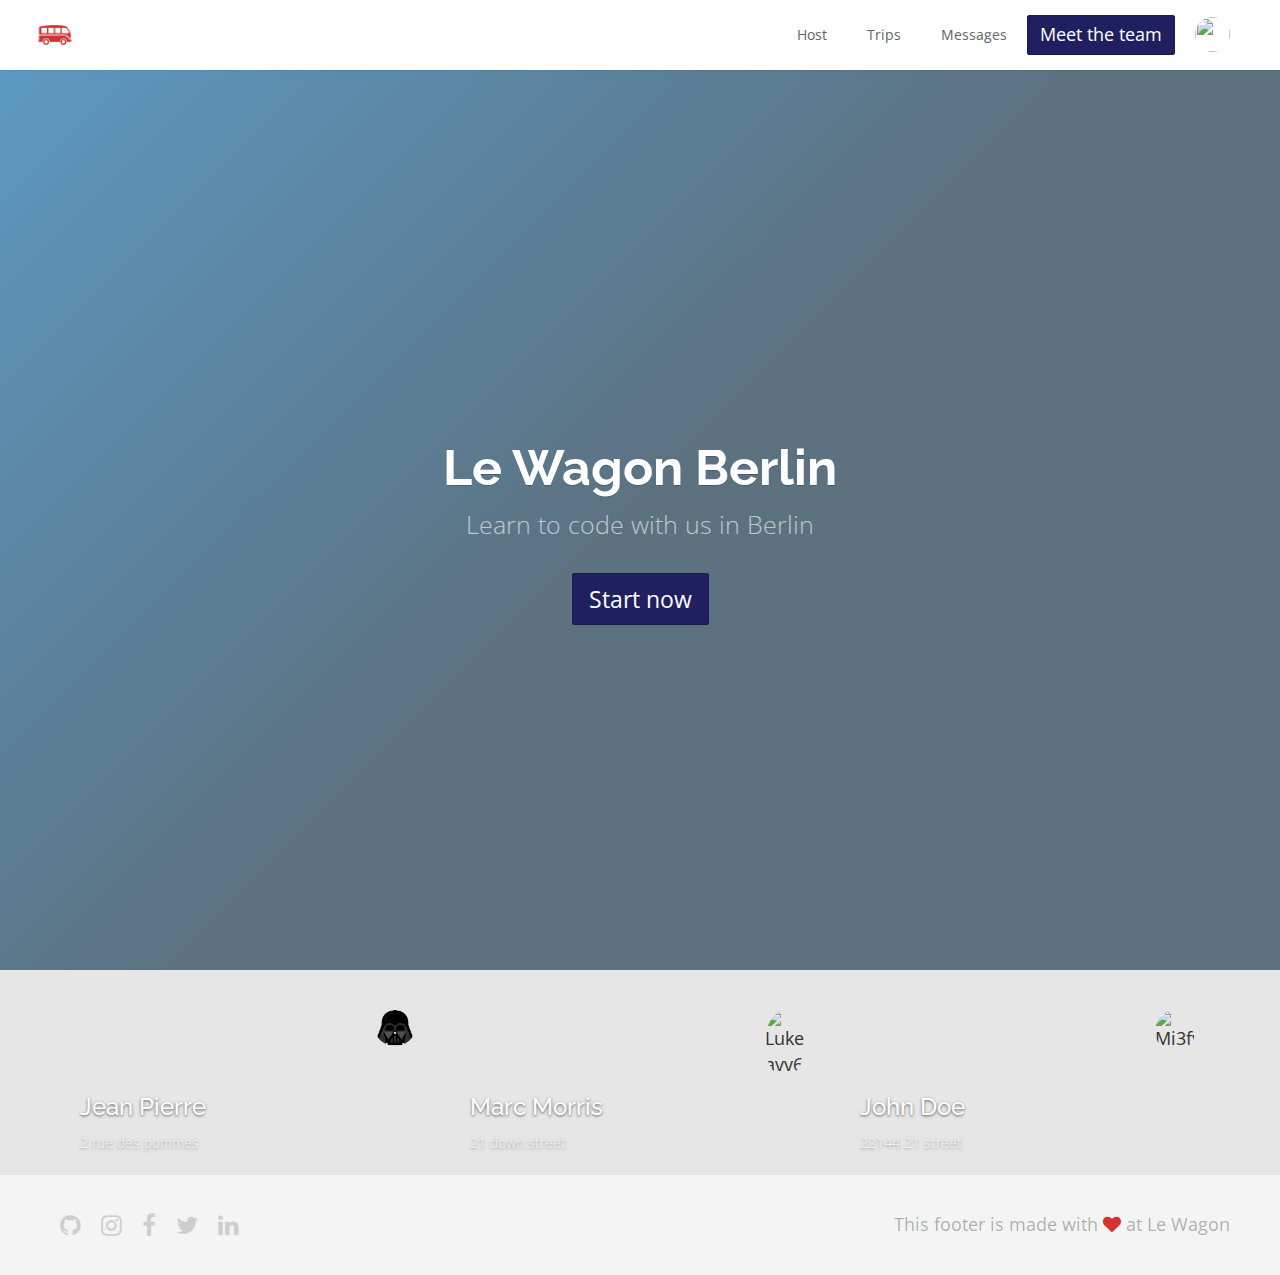
==== commit fe5ba200: "Automated commit at 2017-07-31 13:07:57 UTC by middleman-deploy 2.0.0-alpha" ====
--- a/index.html
+++ b/index.html
@@ -7,7 +7,7 @@
           content="width=device-width, initial-scale=1, shrink-to-fit=no">
     <!-- Use the title from a page's frontmatter if it has one -->
     <title>Le Wagon - Middleman</title>
-    <link href="stylesheets/application-7a9d802b.css" rel="stylesheet" />
+    <link href="stylesheets/application-127a85ff.css" rel="stylesheet" />
     <script src="javascripts/application-93de88c9.js"></script>
     <link href="images/favicon-f15af148.png" rel="icon" type="image/png" />
   </head>
@@ -100,51 +100,6 @@
       </div>
   </div>
 </div>
-
-
-
-
-
-
-
-<!-- <div class="container">
-  <div class="row">
-    <div class="col-xs-12 col-sm-4">
-      <div class="card" style="background-image: linear-gradient(rgba(0,0,0,0.3), rgba(0,0,0,0.2)), url('https://kitt.lewagon.com/placeholder/cities/shanghai');">
-        <div class="card-category">Popular</div>
-        <div class="card-description">
-          <h2>Le Wagon Shanghai</h2>
-          <p>Very cool city, the best</p>
-        </div>
-        <img class="card-user" src="https://kitt.lewagon.com/placeholder/users/tgenaitay">
-        <a class="card-link" href="#" ></a>
-      </div>
-    </div>
-    <div class="col-xs-12 col-sm-4">
-      <div class="card" style="background-image: linear-gradient(rgba(0,0,0,0.3), rgba(0,0,0,0.2)), url('https://kitt.lewagon.com/placeholder/cities/shanghai');">
-        <div class="card-category">Popular</div>
-        <div class="card-description">
-          <h2>Le Wagon Shanghai</h2>
-          <p>Very cool city, the best</p>
-        </div>
-        <img class="card-user" src="https://kitt.lewagon.com/placeholder/users/tgenaitay">
-        <a class="card-link" href="#" ></a>
-      </div>
-    </div>
-    <div class="col-xs-12 col-sm-4">
-      <div class="card" style="background-image: linear-gradient(rgba(0,0,0,0.3), rgba(0,0,0,0.2)), url('https://kitt.lewagon.com/placeholder/cities/shanghai');">
-        <div class="card-category">Popular</div>
-        <div class="card-description">
-          <h2>Le Wagon Shanghai</h2>
-          <p>Very cool city, the best</p>
-        </div>
-        <img class="card-user" src="https://kitt.lewagon.com/placeholder/users/tgenaitay">
-        <a class="card-link" href="#" ></a>
-      </div>
-    </div>
-  </div>
-</div>
- -->
                       <!-- Page content is injected here -->
     <div class="footer">
   <div class="footer-links">
--- a/stylesheets/application-127a85ff.css
+++ b/stylesheets/application-127a85ff.css
@@ -0,0 +1,8 @@
+@import url("https://fonts.googleapis.com/css?family=Open+Sans:400,300,700|Raleway:400,100,300,700,500");/*!
+ * Bootstrap v3.3.7 (http://getbootstrap.com)
+ * Copyright 2011-2016 Twitter, Inc.
+ * Licensed under MIT (https://github.com/twbs/bootstrap/blob/master/LICENSE)
+ *//*! normalize.css v3.0.3 | MIT License | github.com/necolas/normalize.css */html{font-family:sans-serif;-ms-text-size-adjust:100%;-webkit-text-size-adjust:100%}body{margin:0}article,aside,details,figcaption,figure,footer,header,hgroup,main,menu,nav,section,summary{display:block}audio,canvas,progress,video{display:inline-block;vertical-align:baseline}audio:not([controls]){display:none;height:0}[hidden],template{display:none}a{background-color:transparent}a:active,a:hover{outline:0}abbr[title]{border-bottom:1px dotted}b,strong{font-weight:bold}dfn{font-style:italic}h1{font-size:2em;margin:0.67em 0}mark{background:#ff0;color:#000}small{font-size:80%}sub,sup{font-size:75%;line-height:0;position:relative;vertical-align:baseline}sup{top:-0.5em}sub{bottom:-0.25em}img{border:0}svg:not(:root){overflow:hidden}figure{margin:1em 40px}hr{-webkit-box-sizing:content-box;box-sizing:content-box;height:0}pre{overflow:auto}code,kbd,pre,samp{font-family:monospace, monospace;font-size:1em}button,input,optgroup,select,textarea{color:inherit;font:inherit;margin:0}button{overflow:visible}button,select{text-transform:none}button,html input[type="button"],input[type="reset"],input[type="submit"]{-webkit-appearance:button;cursor:pointer}button[disabled],html input[disabled]{cursor:default}button::-moz-focus-inner,input::-moz-focus-inner{border:0;padding:0}input{line-height:normal}input[type="checkbox"],input[type="radio"]{-webkit-box-sizing:border-box;box-sizing:border-box;padding:0}input[type="number"]::-webkit-inner-spin-button,input[type="number"]::-webkit-outer-spin-button{height:auto}input[type="search"]{-webkit-appearance:textfield;-webkit-box-sizing:content-box;box-sizing:content-box}input[type="search"]::-webkit-search-cancel-button,input[type="search"]::-webkit-search-decoration{-webkit-appearance:none}fieldset{border:1px solid #c0c0c0;margin:0 2px;padding:0.35em 0.625em 0.75em}legend{border:0;padding:0}textarea{overflow:auto}optgroup{font-weight:bold}table{border-collapse:collapse;border-spacing:0}td,th{padding:0}/*! Source: https://github.com/h5bp/html5-boilerplate/blob/master/src/css/main.css */@media print{*,*:before,*:after{background:transparent !important;color:#000 !important;-webkit-box-shadow:none !important;box-shadow:none !important;text-shadow:none !important}a,a:visited{text-decoration:underline}a[href]:after{content:" (" attr(href) ")"}abbr[title]:after{content:" (" attr(title) ")"}a[href^="#"]:after,a[href^="javascript:"]:after{content:""}pre,blockquote{border:1px solid #999;page-break-inside:avoid}thead{display:table-header-group}tr,img{page-break-inside:avoid}img{max-width:100% !important}p,h2,h3{orphans:3;widows:3}h2,h3{page-break-after:avoid}.navbar{display:none}.btn>.caret,.dropup>.btn>.caret{border-top-color:#000 !important}.label{border:1px solid #000}.table{border-collapse:collapse !important}.table td,.table th{background-color:#fff !important}.table-bordered th,.table-bordered td{border:1px solid #ddd !important}}@font-face{font-family:'Glyphicons Halflings';src:url("../assets/bootstrap/glyphicons-halflings-regular-86b6f62b.eot");src:url("../assets/bootstrap/glyphicons-halflings-regular-86b6f62b.eot?#iefix") format("embedded-opentype"),url("../assets/bootstrap/glyphicons-halflings-regular-ca35b697.woff2") format("woff2"),url("../assets/bootstrap/glyphicons-halflings-regular-278e49a8.woff") format("woff"),url("../assets/bootstrap/glyphicons-halflings-regular-44bc1850.ttf") format("truetype"),url("../assets/bootstrap/glyphicons-halflings-regular-de51a849.svg#glyphicons_halflingsregular") format("svg")}.glyphicon{position:relative;top:1px;display:inline-block;font-family:'Glyphicons Halflings';font-style:normal;font-weight:normal;line-height:1;-webkit-font-smoothing:antialiased;-moz-osx-font-smoothing:grayscale}.glyphicon-asterisk:before{content:"\002a"}.glyphicon-plus:before{content:"\002b"}.glyphicon-euro:before,.glyphicon-eur:before{content:"\20ac"}.glyphicon-minus:before{content:"\2212"}.glyphicon-cloud:before{content:"\2601"}.glyphicon-envelope:before{content:"\2709"}.glyphicon-pencil:before{content:"\270f"}.glyphicon-glass:before{content:"\e001"}.glyphicon-music:before{content:"\e002"}.glyphicon-search:before{content:"\e003"}.glyphicon-heart:before{content:"\e005"}.glyphicon-star:before{content:"\e006"}.glyphicon-star-empty:before{content:"\e007"}.glyphicon-user:before{content:"\e008"}.glyphicon-film:before{content:"\e009"}.glyphicon-th-large:before{content:"\e010"}.glyphicon-th:before{content:"\e011"}.glyphicon-th-list:before{content:"\e012"}.glyphicon-ok:before{content:"\e013"}.glyphicon-remove:before{content:"\e014"}.glyphicon-zoom-in:before{content:"\e015"}.glyphicon-zoom-out:before{content:"\e016"}.glyphicon-off:before{content:"\e017"}.glyphicon-signal:before{content:"\e018"}.glyphicon-cog:before{content:"\e019"}.glyphicon-trash:before{content:"\e020"}.glyphicon-home:before{content:"\e021"}.glyphicon-file:before{content:"\e022"}.glyphicon-time:before{content:"\e023"}.glyphicon-road:before{content:"\e024"}.glyphicon-download-alt:before{content:"\e025"}.glyphicon-download:before{content:"\e026"}.glyphicon-upload:before{content:"\e027"}.glyphicon-inbox:before{content:"\e028"}.glyphicon-play-circle:before{content:"\e029"}.glyphicon-repeat:before{content:"\e030"}.glyphicon-refresh:before{content:"\e031"}.glyphicon-list-alt:before{content:"\e032"}.glyphicon-lock:before{content:"\e033"}.glyphicon-flag:before{content:"\e034"}.glyphicon-headphones:before{content:"\e035"}.glyphicon-volume-off:before{content:"\e036"}.glyphicon-volume-down:before{content:"\e037"}.glyphicon-volume-up:before{content:"\e038"}.glyphicon-qrcode:before{content:"\e039"}.glyphicon-barcode:before{content:"\e040"}.glyphicon-tag:before{content:"\e041"}.glyphicon-tags:before{content:"\e042"}.glyphicon-book:before{content:"\e043"}.glyphicon-bookmark:before{content:"\e044"}.glyphicon-print:before{content:"\e045"}.glyphicon-camera:before{content:"\e046"}.glyphicon-font:before{content:"\e047"}.glyphicon-bold:before{content:"\e048"}.glyphicon-italic:before{content:"\e049"}.glyphicon-text-height:before{content:"\e050"}.glyphicon-text-width:before{content:"\e051"}.glyphicon-align-left:before{content:"\e052"}.glyphicon-align-center:before{content:"\e053"}.glyphicon-align-right:before{content:"\e054"}.glyphicon-align-justify:before{content:"\e055"}.glyphicon-list:before{content:"\e056"}.glyphicon-indent-left:before{content:"\e057"}.glyphicon-indent-right:before{content:"\e058"}.glyphicon-facetime-video:before{content:"\e059"}.glyphicon-picture:before{content:"\e060"}.glyphicon-map-marker:before{content:"\e062"}.glyphicon-adjust:before{content:"\e063"}.glyphicon-tint:before{content:"\e064"}.glyphicon-edit:before{content:"\e065"}.glyphicon-share:before{content:"\e066"}.glyphicon-check:before{content:"\e067"}.glyphicon-move:before{content:"\e068"}.glyphicon-step-backward:before{content:"\e069"}.glyphicon-fast-backward:before{content:"\e070"}.glyphicon-backward:before{content:"\e071"}.glyphicon-play:before{content:"\e072"}.glyphicon-pause:before{content:"\e073"}.glyphicon-stop:before{content:"\e074"}.glyphicon-forward:before{content:"\e075"}.glyphicon-fast-forward:before{content:"\e076"}.glyphicon-step-forward:before{content:"\e077"}.glyphicon-eject:before{content:"\e078"}.glyphicon-chevron-left:before{content:"\e079"}.glyphicon-chevron-right:before{content:"\e080"}.glyphicon-plus-sign:before{content:"\e081"}.glyphicon-minus-sign:before{content:"\e082"}.glyphicon-remove-sign:before{content:"\e083"}.glyphicon-ok-sign:before{content:"\e084"}.glyphicon-question-sign:before{content:"\e085"}.glyphicon-info-sign:before{content:"\e086"}.glyphicon-screenshot:before{content:"\e087"}.glyphicon-remove-circle:before{content:"\e088"}.glyphicon-ok-circle:before{content:"\e089"}.glyphicon-ban-circle:before{content:"\e090"}.glyphicon-arrow-left:before{content:"\e091"}.glyphicon-arrow-right:before{content:"\e092"}.glyphicon-arrow-up:before{content:"\e093"}.glyphicon-arrow-down:before{content:"\e094"}.glyphicon-share-alt:before{content:"\e095"}.glyphicon-resize-full:before{content:"\e096"}.glyphicon-resize-small:before{content:"\e097"}.glyphicon-exclamation-sign:before{content:"\e101"}.glyphicon-gift:before{content:"\e102"}.glyphicon-leaf:before{content:"\e103"}.glyphicon-fire:before{content:"\e104"}.glyphicon-eye-open:before{content:"\e105"}.glyphicon-eye-close:before{content:"\e106"}.glyphicon-warning-sign:before{content:"\e107"}.glyphicon-plane:before{content:"\e108"}.glyphicon-calendar:before{content:"\e109"}.glyphicon-random:before{content:"\e110"}.glyphicon-comment:before{content:"\e111"}.glyphicon-magnet:before{content:"\e112"}.glyphicon-chevron-up:before{content:"\e113"}.glyphicon-chevron-down:before{content:"\e114"}.glyphicon-retweet:before{content:"\e115"}.glyphicon-shopping-cart:before{content:"\e116"}.glyphicon-folder-close:before{content:"\e117"}.glyphicon-folder-open:before{content:"\e118"}.glyphicon-resize-vertical:before{content:"\e119"}.glyphicon-resize-horizontal:before{content:"\e120"}.glyphicon-hdd:before{content:"\e121"}.glyphicon-bullhorn:before{content:"\e122"}.glyphicon-bell:before{content:"\e123"}.glyphicon-certificate:before{content:"\e124"}.glyphicon-thumbs-up:before{content:"\e125"}.glyphicon-thumbs-down:before{content:"\e126"}.glyphicon-hand-right:before{content:"\e127"}.glyphicon-hand-left:before{content:"\e128"}.glyphicon-hand-up:before{content:"\e129"}.glyphicon-hand-down:before{content:"\e130"}.glyphicon-circle-arrow-right:before{content:"\e131"}.glyphicon-circle-arrow-left:before{content:"\e132"}.glyphicon-circle-arrow-up:before{content:"\e133"}.glyphicon-circle-arrow-down:before{content:"\e134"}.glyphicon-globe:before{content:"\e135"}.glyphicon-wrench:before{content:"\e136"}.glyphicon-tasks:before{content:"\e137"}.glyphicon-filter:before{content:"\e138"}.glyphicon-briefcase:before{content:"\e139"}.glyphicon-fullscreen:before{content:"\e140"}.glyphicon-dashboard:before{content:"\e141"}.glyphicon-paperclip:before{content:"\e142"}.glyphicon-heart-empty:before{content:"\e143"}.glyphicon-link:before{content:"\e144"}.glyphicon-phone:before{content:"\e145"}.glyphicon-pushpin:before{content:"\e146"}.glyphicon-usd:before{content:"\e148"}.glyphicon-gbp:before{content:"\e149"}.glyphicon-sort:before{content:"\e150"}.glyphicon-sort-by-alphabet:before{content:"\e151"}.glyphicon-sort-by-alphabet-alt:before{content:"\e152"}.glyphicon-sort-by-order:before{content:"\e153"}.glyphicon-sort-by-order-alt:before{content:"\e154"}.glyphicon-sort-by-attributes:before{content:"\e155"}.glyphicon-sort-by-attributes-alt:before{content:"\e156"}.glyphicon-unchecked:before{content:"\e157"}.glyphicon-expand:before{content:"\e158"}.glyphicon-collapse-down:before{content:"\e159"}.glyphicon-collapse-up:before{content:"\e160"}.glyphicon-log-in:before{content:"\e161"}.glyphicon-flash:before{content:"\e162"}.glyphicon-log-out:before{content:"\e163"}.glyphicon-new-window:before{content:"\e164"}.glyphicon-record:before{content:"\e165"}.glyphicon-save:before{content:"\e166"}.glyphicon-open:before{content:"\e167"}.glyphicon-saved:before{content:"\e168"}.glyphicon-import:before{content:"\e169"}.glyphicon-export:before{content:"\e170"}.glyphicon-send:before{content:"\e171"}.glyphicon-floppy-disk:before{content:"\e172"}.glyphicon-floppy-saved:before{content:"\e173"}.glyphicon-floppy-remove:before{content:"\e174"}.glyphicon-floppy-save:before{content:"\e175"}.glyphicon-floppy-open:before{content:"\e176"}.glyphicon-credit-card:before{content:"\e177"}.glyphicon-transfer:before{content:"\e178"}.glyphicon-cutlery:before{content:"\e179"}.glyphicon-header:before{content:"\e180"}.glyphicon-compressed:before{content:"\e181"}.glyphicon-earphone:before{content:"\e182"}.glyphicon-phone-alt:before{content:"\e183"}.glyphicon-tower:before{content:"\e184"}.glyphicon-stats:before{content:"\e185"}.glyphicon-sd-video:before{content:"\e186"}.glyphicon-hd-video:before{content:"\e187"}.glyphicon-subtitles:before{content:"\e188"}.glyphicon-sound-stereo:before{content:"\e189"}.glyphicon-sound-dolby:before{content:"\e190"}.glyphicon-sound-5-1:before{content:"\e191"}.glyphicon-sound-6-1:before{content:"\e192"}.glyphicon-sound-7-1:before{content:"\e193"}.glyphicon-copyright-mark:before{content:"\e194"}.glyphicon-registration-mark:before{content:"\e195"}.glyphicon-cloud-download:before{content:"\e197"}.glyphicon-cloud-upload:before{content:"\e198"}.glyphicon-tree-conifer:before{content:"\e199"}.glyphicon-tree-deciduous:before{content:"\e200"}.glyphicon-cd:before{content:"\e201"}.glyphicon-save-file:before{content:"\e202"}.glyphicon-open-file:before{content:"\e203"}.glyphicon-level-up:before{content:"\e204"}.glyphicon-copy:before{content:"\e205"}.glyphicon-paste:before{content:"\e206"}.glyphicon-alert:before{content:"\e209"}.glyphicon-equalizer:before{content:"\e210"}.glyphicon-king:before{content:"\e211"}.glyphicon-queen:before{content:"\e212"}.glyphicon-pawn:before{content:"\e213"}.glyphicon-bishop:before{content:"\e214"}.glyphicon-knight:before{content:"\e215"}.glyphicon-baby-formula:before{content:"\e216"}.glyphicon-tent:before{content:"\26fa"}.glyphicon-blackboard:before{content:"\e218"}.glyphicon-bed:before{content:"\e219"}.glyphicon-apple:before{content:"\f8ff"}.glyphicon-erase:before{content:"\e221"}.glyphicon-hourglass:before{content:"\231b"}.glyphicon-lamp:before{content:"\e223"}.glyphicon-duplicate:before{content:"\e224"}.glyphicon-piggy-bank:before{content:"\e225"}.glyphicon-scissors:before{content:"\e226"}.glyphicon-bitcoin:before{content:"\e227"}.glyphicon-btc:before{content:"\e227"}.glyphicon-xbt:before{content:"\e227"}.glyphicon-yen:before{content:"\00a5"}.glyphicon-jpy:before{content:"\00a5"}.glyphicon-ruble:before{content:"\20bd"}.glyphicon-rub:before{content:"\20bd"}.glyphicon-scale:before{content:"\e230"}.glyphicon-ice-lolly:before{content:"\e231"}.glyphicon-ice-lolly-tasted:before{content:"\e232"}.glyphicon-education:before{content:"\e233"}.glyphicon-option-horizontal:before{content:"\e234"}.glyphicon-option-vertical:before{content:"\e235"}.glyphicon-menu-hamburger:before{content:"\e236"}.glyphicon-modal-window:before{content:"\e237"}.glyphicon-oil:before{content:"\e238"}.glyphicon-grain:before{content:"\e239"}.glyphicon-sunglasses:before{content:"\e240"}.glyphicon-text-size:before{content:"\e241"}.glyphicon-text-color:before{content:"\e242"}.glyphicon-text-background:before{content:"\e243"}.glyphicon-object-align-top:before{content:"\e244"}.glyphicon-object-align-bottom:before{content:"\e245"}.glyphicon-object-align-horizontal:before{content:"\e246"}.glyphicon-object-align-left:before{content:"\e247"}.glyphicon-object-align-vertical:before{content:"\e248"}.glyphicon-object-align-right:before{content:"\e249"}.glyphicon-triangle-right:before{content:"\e250"}.glyphicon-triangle-left:before{content:"\e251"}.glyphicon-triangle-bottom:before{content:"\e252"}.glyphicon-triangle-top:before{content:"\e253"}.glyphicon-console:before{content:"\e254"}.glyphicon-superscript:before{content:"\e255"}.glyphicon-subscript:before{content:"\e256"}.glyphicon-menu-left:before{content:"\e257"}.glyphicon-menu-right:before{content:"\e258"}.glyphicon-menu-down:before{content:"\e259"}.glyphicon-menu-up:before{content:"\e260"}*{-webkit-box-sizing:border-box;box-sizing:border-box}*:before,*:after{-webkit-box-sizing:border-box;box-sizing:border-box}html{font-size:10px;-webkit-tap-highlight-color:transparent}body{font-family:"Open Sans", "Helvetica", "sans-serif";font-size:18px;line-height:1.42857143;color:#333333;background-color:#e6e6e6}input,button,select,textarea{font-family:inherit;font-size:inherit;line-height:inherit}a{color:#202060;text-decoration:none}a:hover,a:focus{color:#0d0d27;text-decoration:underline}a:focus{outline:5px auto -webkit-focus-ring-color;outline-offset:-2px}figure{margin:0}img{vertical-align:middle}.img-responsive{display:block;max-width:100%;height:auto}.img-rounded{border-radius:2px}.img-thumbnail{padding:4px;line-height:1.42857143;background-color:#e6e6e6;border:1px solid #ddd;border-radius:2px;-webkit-transition:all 0.2s ease-in-out;transition:all 0.2s ease-in-out;display:inline-block;max-width:100%;height:auto}.img-circle{border-radius:50%}hr{margin-top:25px;margin-bottom:25px;border:0;border-top:1px solid #eeeeee}.sr-only{position:absolute;width:1px;height:1px;margin:-1px;padding:0;overflow:hidden;clip:rect(0, 0, 0, 0);border:0}.sr-only-focusable:active,.sr-only-focusable:focus{position:static;width:auto;height:auto;margin:0;overflow:visible;clip:auto}[role="button"]{cursor:pointer}h1,h2,h3,h4,h5,h6,.h1,.h2,.h3,.h4,.h5,.h6{font-family:"Raleway", "Helvetica", "sans-serif";font-weight:500;line-height:1.1;color:inherit}h1 small,h1 .small,h2 small,h2 .small,h3 small,h3 .small,h4 small,h4 .small,h5 small,h5 .small,h6 small,h6 .small,.h1 small,.h1 .small,.h2 small,.h2 .small,.h3 small,.h3 .small,.h4 small,.h4 .small,.h5 small,.h5 .small,.h6 small,.h6 .small{font-weight:normal;line-height:1;color:#777777}h1,.h1,h2,.h2,h3,.h3{margin-top:25px;margin-bottom:12.5px}h1 small,h1 .small,.h1 small,.h1 .small,h2 small,h2 .small,.h2 small,.h2 .small,h3 small,h3 .small,.h3 small,.h3 .small{font-size:65%}h4,.h4,h5,.h5,h6,.h6{margin-top:12.5px;margin-bottom:12.5px}h4 small,h4 .small,.h4 small,.h4 .small,h5 small,h5 .small,.h5 small,.h5 .small,h6 small,h6 .small,.h6 small,.h6 .small{font-size:75%}h1,.h1{font-size:46px}h2,.h2{font-size:38px}h3,.h3{font-size:31px}h4,.h4{font-size:23px}h5,.h5{font-size:18px}h6,.h6{font-size:16px}p{margin:0 0 12.5px}.lead{margin-bottom:25px;font-size:20px;font-weight:300;line-height:1.4}@media (min-width: 768px){.lead{font-size:27px}}small,.small{font-size:88%}mark,.mark{background-color:#fcf8e3;padding:.2em}.text-left{text-align:left}.text-right{text-align:right}.text-center{text-align:center}.text-justify{text-align:justify}.text-nowrap{white-space:nowrap}.text-lowercase{text-transform:lowercase}.text-uppercase,.initialism{text-transform:uppercase}.text-capitalize{text-transform:capitalize}.text-muted{color:#777777}.text-primary{color:#202060}a.text-primary:hover,a.text-primary:focus{color:#13133a}.text-success{color:#3c763d}a.text-success:hover,a.text-success:focus{color:#2b542c}.text-info{color:#31708f}a.text-info:hover,a.text-info:focus{color:#245269}.text-warning{color:#8a6d3b}a.text-warning:hover,a.text-warning:focus{color:#66512c}.text-danger{color:#a94442}a.text-danger:hover,a.text-danger:focus{color:#843534}.bg-primary{color:#fff}.bg-primary{background-color:#202060}a.bg-primary:hover,a.bg-primary:focus{background-color:#13133a}.bg-success{background-color:#dff0d8}a.bg-success:hover,a.bg-success:focus{background-color:#c1e2b3}.bg-info{background-color:#d9edf7}a.bg-info:hover,a.bg-info:focus{background-color:#afd9ee}.bg-warning{background-color:#fcf8e3}a.bg-warning:hover,a.bg-warning:focus{background-color:#f7ecb5}.bg-danger{background-color:#f2dede}a.bg-danger:hover,a.bg-danger:focus{background-color:#e4b9b9}.page-header{padding-bottom:11.5px;margin:50px 0 25px;border-bottom:1px solid #eeeeee}ul,ol{margin-top:0;margin-bottom:12.5px}ul ul,ul ol,ol ul,ol ol{margin-bottom:0}.list-unstyled{padding-left:0;list-style:none}.list-inline{padding-left:0;list-style:none;margin-left:-5px}.list-inline>li{display:inline-block;padding-left:5px;padding-right:5px}dl{margin-top:0;margin-bottom:25px}dt,dd{line-height:1.42857143}dt{font-weight:bold}dd{margin-left:0}.dl-horizontal dd:before,.dl-horizontal dd:after{content:" ";display:table}.dl-horizontal dd:after{clear:both}@media (min-width: 768px){.dl-horizontal dt{float:left;width:160px;clear:left;text-align:right;overflow:hidden;text-overflow:ellipsis;white-space:nowrap}.dl-horizontal dd{margin-left:180px}}abbr[title],abbr[data-original-title]{cursor:help;border-bottom:1px dotted #777777}.initialism{font-size:90%}blockquote{padding:12.5px 25px;margin:0 0 25px;font-size:22.5px;border-left:5px solid #eeeeee}blockquote p:last-child,blockquote ul:last-child,blockquote ol:last-child{margin-bottom:0}blockquote footer,blockquote small,blockquote .small{display:block;font-size:80%;line-height:1.42857143;color:#777777}blockquote footer:before,blockquote small:before,blockquote .small:before{content:'\2014 \00A0'}.blockquote-reverse,blockquote.pull-right{padding-right:15px;padding-left:0;border-right:5px solid #eeeeee;border-left:0;text-align:right}.blockquote-reverse footer:before,.blockquote-reverse small:before,.blockquote-reverse .small:before,blockquote.pull-right footer:before,blockquote.pull-right small:before,blockquote.pull-right .small:before{content:''}.blockquote-reverse footer:after,.blockquote-reverse small:after,.blockquote-reverse .small:after,blockquote.pull-right footer:after,blockquote.pull-right small:after,blockquote.pull-right .small:after{content:'\00A0 \2014'}address{margin-bottom:25px;font-style:normal;line-height:1.42857143}code,kbd,pre,samp{font-family:Menlo, Monaco, Consolas, "Courier New", monospace}code{padding:2px 4px;font-size:90%;color:#c7254e;background-color:#f9f2f4;border-radius:2px}kbd{padding:2px 4px;font-size:90%;color:#fff;background-color:#333;border-radius:2px;-webkit-box-shadow:inset 0 -1px 0 rgba(0,0,0,0.25);box-shadow:inset 0 -1px 0 rgba(0,0,0,0.25)}kbd kbd{padding:0;font-size:100%;font-weight:bold;-webkit-box-shadow:none;box-shadow:none}pre{display:block;padding:12px;margin:0 0 12.5px;font-size:17px;line-height:1.42857143;word-break:break-all;word-wrap:break-word;color:#333333;background-color:#f5f5f5;border:1px solid #ccc;border-radius:2px}pre code{padding:0;font-size:inherit;color:inherit;white-space:pre-wrap;background-color:transparent;border-radius:0}.pre-scrollable{max-height:340px;overflow-y:scroll}.container{margin-right:auto;margin-left:auto;padding-left:15px;padding-right:15px}.container:before,.container:after{content:" ";display:table}.container:after{clear:both}@media (min-width: 768px){.container{width:750px}}@media (min-width: 992px){.container{width:970px}}@media (min-width: 1200px){.container{width:1170px}}.container-fluid{margin-right:auto;margin-left:auto;padding-left:15px;padding-right:15px}.container-fluid:before,.container-fluid:after{content:" ";display:table}.container-fluid:after{clear:both}.row{margin-left:-15px;margin-right:-15px}.row:before,.row:after{content:" ";display:table}.row:after{clear:both}.col-xs-1,.col-sm-1,.col-md-1,.col-lg-1,.col-xs-2,.col-sm-2,.col-md-2,.col-lg-2,.col-xs-3,.col-sm-3,.col-md-3,.col-lg-3,.col-xs-4,.col-sm-4,.col-md-4,.col-lg-4,.col-xs-5,.col-sm-5,.col-md-5,.col-lg-5,.col-xs-6,.col-sm-6,.col-md-6,.col-lg-6,.col-xs-7,.col-sm-7,.col-md-7,.col-lg-7,.col-xs-8,.col-sm-8,.col-md-8,.col-lg-8,.col-xs-9,.col-sm-9,.col-md-9,.col-lg-9,.col-xs-10,.col-sm-10,.col-md-10,.col-lg-10,.col-xs-11,.col-sm-11,.col-md-11,.col-lg-11,.col-xs-12,.col-sm-12,.col-md-12,.col-lg-12{position:relative;min-height:1px;padding-left:15px;padding-right:15px}.col-xs-1,.col-xs-2,.col-xs-3,.col-xs-4,.col-xs-5,.col-xs-6,.col-xs-7,.col-xs-8,.col-xs-9,.col-xs-10,.col-xs-11,.col-xs-12{float:left}.col-xs-1{width:8.33333333%}.col-xs-2{width:16.66666667%}.col-xs-3{width:25%}.col-xs-4{width:33.33333333%}.col-xs-5{width:41.66666667%}.col-xs-6{width:50%}.col-xs-7{width:58.33333333%}.col-xs-8{width:66.66666667%}.col-xs-9{width:75%}.col-xs-10{width:83.33333333%}.col-xs-11{width:91.66666667%}.col-xs-12{width:100%}.col-xs-pull-0{right:auto}.col-xs-pull-1{right:8.33333333%}.col-xs-pull-2{right:16.66666667%}.col-xs-pull-3{right:25%}.col-xs-pull-4{right:33.33333333%}.col-xs-pull-5{right:41.66666667%}.col-xs-pull-6{right:50%}.col-xs-pull-7{right:58.33333333%}.col-xs-pull-8{right:66.66666667%}.col-xs-pull-9{right:75%}.col-xs-pull-10{right:83.33333333%}.col-xs-pull-11{right:91.66666667%}.col-xs-pull-12{right:100%}.col-xs-push-0{left:auto}.col-xs-push-1{left:8.33333333%}.col-xs-push-2{left:16.66666667%}.col-xs-push-3{left:25%}.col-xs-push-4{left:33.33333333%}.col-xs-push-5{left:41.66666667%}.col-xs-push-6{left:50%}.col-xs-push-7{left:58.33333333%}.col-xs-push-8{left:66.66666667%}.col-xs-push-9{left:75%}.col-xs-push-10{left:83.33333333%}.col-xs-push-11{left:91.66666667%}.col-xs-push-12{left:100%}.col-xs-offset-0{margin-left:0%}.col-xs-offset-1{margin-left:8.33333333%}.col-xs-offset-2{margin-left:16.66666667%}.col-xs-offset-3{margin-left:25%}.col-xs-offset-4{margin-left:33.33333333%}.col-xs-offset-5{margin-left:41.66666667%}.col-xs-offset-6{margin-left:50%}.col-xs-offset-7{margin-left:58.33333333%}.col-xs-offset-8{margin-left:66.66666667%}.col-xs-offset-9{margin-left:75%}.col-xs-offset-10{margin-left:83.33333333%}.col-xs-offset-11{margin-left:91.66666667%}.col-xs-offset-12{margin-left:100%}@media (min-width: 768px){.col-sm-1,.col-sm-2,.col-sm-3,.col-sm-4,.col-sm-5,.col-sm-6,.col-sm-7,.col-sm-8,.col-sm-9,.col-sm-10,.col-sm-11,.col-sm-12{float:left}.col-sm-1{width:8.33333333%}.col-sm-2{width:16.66666667%}.col-sm-3{width:25%}.col-sm-4{width:33.33333333%}.col-sm-5{width:41.66666667%}.col-sm-6{width:50%}.col-sm-7{width:58.33333333%}.col-sm-8{width:66.66666667%}.col-sm-9{width:75%}.col-sm-10{width:83.33333333%}.col-sm-11{width:91.66666667%}.col-sm-12{width:100%}.col-sm-pull-0{right:auto}.col-sm-pull-1{right:8.33333333%}.col-sm-pull-2{right:16.66666667%}.col-sm-pull-3{right:25%}.col-sm-pull-4{right:33.33333333%}.col-sm-pull-5{right:41.66666667%}.col-sm-pull-6{right:50%}.col-sm-pull-7{right:58.33333333%}.col-sm-pull-8{right:66.66666667%}.col-sm-pull-9{right:75%}.col-sm-pull-10{right:83.33333333%}.col-sm-pull-11{right:91.66666667%}.col-sm-pull-12{right:100%}.col-sm-push-0{left:auto}.col-sm-push-1{left:8.33333333%}.col-sm-push-2{left:16.66666667%}.col-sm-push-3{left:25%}.col-sm-push-4{left:33.33333333%}.col-sm-push-5{left:41.66666667%}.col-sm-push-6{left:50%}.col-sm-push-7{left:58.33333333%}.col-sm-push-8{left:66.66666667%}.col-sm-push-9{left:75%}.col-sm-push-10{left:83.33333333%}.col-sm-push-11{left:91.66666667%}.col-sm-push-12{left:100%}.col-sm-offset-0{margin-left:0%}.col-sm-offset-1{margin-left:8.33333333%}.col-sm-offset-2{margin-left:16.66666667%}.col-sm-offset-3{margin-left:25%}.col-sm-offset-4{margin-left:33.33333333%}.col-sm-offset-5{margin-left:41.66666667%}.col-sm-offset-6{margin-left:50%}.col-sm-offset-7{margin-left:58.33333333%}.col-sm-offset-8{margin-left:66.66666667%}.col-sm-offset-9{margin-left:75%}.col-sm-offset-10{margin-left:83.33333333%}.col-sm-offset-11{margin-left:91.66666667%}.col-sm-offset-12{margin-left:100%}}@media (min-width: 992px){.col-md-1,.col-md-2,.col-md-3,.col-md-4,.col-md-5,.col-md-6,.col-md-7,.col-md-8,.col-md-9,.col-md-10,.col-md-11,.col-md-12{float:left}.col-md-1{width:8.33333333%}.col-md-2{width:16.66666667%}.col-md-3{width:25%}.col-md-4{width:33.33333333%}.col-md-5{width:41.66666667%}.col-md-6{width:50%}.col-md-7{width:58.33333333%}.col-md-8{width:66.66666667%}.col-md-9{width:75%}.col-md-10{width:83.33333333%}.col-md-11{width:91.66666667%}.col-md-12{width:100%}.col-md-pull-0{right:auto}.col-md-pull-1{right:8.33333333%}.col-md-pull-2{right:16.66666667%}.col-md-pull-3{right:25%}.col-md-pull-4{right:33.33333333%}.col-md-pull-5{right:41.66666667%}.col-md-pull-6{right:50%}.col-md-pull-7{right:58.33333333%}.col-md-pull-8{right:66.66666667%}.col-md-pull-9{right:75%}.col-md-pull-10{right:83.33333333%}.col-md-pull-11{right:91.66666667%}.col-md-pull-12{right:100%}.col-md-push-0{left:auto}.col-md-push-1{left:8.33333333%}.col-md-push-2{left:16.66666667%}.col-md-push-3{left:25%}.col-md-push-4{left:33.33333333%}.col-md-push-5{left:41.66666667%}.col-md-push-6{left:50%}.col-md-push-7{left:58.33333333%}.col-md-push-8{left:66.66666667%}.col-md-push-9{left:75%}.col-md-push-10{left:83.33333333%}.col-md-push-11{left:91.66666667%}.col-md-push-12{left:100%}.col-md-offset-0{margin-left:0%}.col-md-offset-1{margin-left:8.33333333%}.col-md-offset-2{margin-left:16.66666667%}.col-md-offset-3{margin-left:25%}.col-md-offset-4{margin-left:33.33333333%}.col-md-offset-5{margin-left:41.66666667%}.col-md-offset-6{margin-left:50%}.col-md-offset-7{margin-left:58.33333333%}.col-md-offset-8{margin-left:66.66666667%}.col-md-offset-9{margin-left:75%}.col-md-offset-10{margin-left:83.33333333%}.col-md-offset-11{margin-left:91.66666667%}.col-md-offset-12{margin-left:100%}}@media (min-width: 1200px){.col-lg-1,.col-lg-2,.col-lg-3,.col-lg-4,.col-lg-5,.col-lg-6,.col-lg-7,.col-lg-8,.col-lg-9,.col-lg-10,.col-lg-11,.col-lg-12{float:left}.col-lg-1{width:8.33333333%}.col-lg-2{width:16.66666667%}.col-lg-3{width:25%}.col-lg-4{width:33.33333333%}.col-lg-5{width:41.66666667%}.col-lg-6{width:50%}.col-lg-7{width:58.33333333%}.col-lg-8{width:66.66666667%}.col-lg-9{width:75%}.col-lg-10{width:83.33333333%}.col-lg-11{width:91.66666667%}.col-lg-12{width:100%}.col-lg-pull-0{right:auto}.col-lg-pull-1{right:8.33333333%}.col-lg-pull-2{right:16.66666667%}.col-lg-pull-3{right:25%}.col-lg-pull-4{right:33.33333333%}.col-lg-pull-5{right:41.66666667%}.col-lg-pull-6{right:50%}.col-lg-pull-7{right:58.33333333%}.col-lg-pull-8{right:66.66666667%}.col-lg-pull-9{right:75%}.col-lg-pull-10{right:83.33333333%}.col-lg-pull-11{right:91.66666667%}.col-lg-pull-12{right:100%}.col-lg-push-0{left:auto}.col-lg-push-1{left:8.33333333%}.col-lg-push-2{left:16.66666667%}.col-lg-push-3{left:25%}.col-lg-push-4{left:33.33333333%}.col-lg-push-5{left:41.66666667%}.col-lg-push-6{left:50%}.col-lg-push-7{left:58.33333333%}.col-lg-push-8{left:66.66666667%}.col-lg-push-9{left:75%}.col-lg-push-10{left:83.33333333%}.col-lg-push-11{left:91.66666667%}.col-lg-push-12{left:100%}.col-lg-offset-0{margin-left:0%}.col-lg-offset-1{margin-left:8.33333333%}.col-lg-offset-2{margin-left:16.66666667%}.col-lg-offset-3{margin-left:25%}.col-lg-offset-4{margin-left:33.33333333%}.col-lg-offset-5{margin-left:41.66666667%}.col-lg-offset-6{margin-left:50%}.col-lg-offset-7{margin-left:58.33333333%}.col-lg-offset-8{margin-left:66.66666667%}.col-lg-offset-9{margin-left:75%}.col-lg-offset-10{margin-left:83.33333333%}.col-lg-offset-11{margin-left:91.66666667%}.col-lg-offset-12{margin-left:100%}}table{background-color:transparent}caption{padding-top:8px;padding-bottom:8px;color:#777777;text-align:left}th{text-align:left}.table{width:100%;max-width:100%;margin-bottom:25px}.table>thead>tr>th,.table>thead>tr>td,.table>tbody>tr>th,.table>tbody>tr>td,.table>tfoot>tr>th,.table>tfoot>tr>td{padding:8px;line-height:1.42857143;vertical-align:top;border-top:1px solid #ddd}.table>thead>tr>th{vertical-align:bottom;border-bottom:2px solid #ddd}.table>caption+thead>tr:first-child>th,.table>caption+thead>tr:first-child>td,.table>colgroup+thead>tr:first-child>th,.table>colgroup+thead>tr:first-child>td,.table>thead:first-child>tr:first-child>th,.table>thead:first-child>tr:first-child>td{border-top:0}.table>tbody+tbody{border-top:2px solid #ddd}.table .table{background-color:#e6e6e6}.table-condensed>thead>tr>th,.table-condensed>thead>tr>td,.table-condensed>tbody>tr>th,.table-condensed>tbody>tr>td,.table-condensed>tfoot>tr>th,.table-condensed>tfoot>tr>td{padding:5px}.table-bordered{border:1px solid #ddd}.table-bordered>thead>tr>th,.table-bordered>thead>tr>td,.table-bordered>tbody>tr>th,.table-bordered>tbody>tr>td,.table-bordered>tfoot>tr>th,.table-bordered>tfoot>tr>td{border:1px solid #ddd}.table-bordered>thead>tr>th,.table-bordered>thead>tr>td{border-bottom-width:2px}.table-striped>tbody>tr:nth-of-type(odd){background-color:#f9f9f9}.table-hover>tbody>tr:hover{background-color:#f5f5f5}table col[class*="col-"]{position:static;float:none;display:table-column}table td[class*="col-"],table th[class*="col-"]{position:static;float:none;display:table-cell}.table>thead>tr>td.active,.table>thead>tr>th.active,.table>thead>tr.active>td,.table>thead>tr.active>th,.table>tbody>tr>td.active,.table>tbody>tr>th.active,.table>tbody>tr.active>td,.table>tbody>tr.active>th,.table>tfoot>tr>td.active,.table>tfoot>tr>th.active,.table>tfoot>tr.active>td,.table>tfoot>tr.active>th{background-color:#f5f5f5}.table-hover>tbody>tr>td.active:hover,.table-hover>tbody>tr>th.active:hover,.table-hover>tbody>tr.active:hover>td,.table-hover>tbody>tr:hover>.active,.table-hover>tbody>tr.active:hover>th{background-color:#e8e8e8}.table>thead>tr>td.success,.table>thead>tr>th.success,.table>thead>tr.success>td,.table>thead>tr.success>th,.table>tbody>tr>td.success,.table>tbody>tr>th.success,.table>tbody>tr.success>td,.table>tbody>tr.success>th,.table>tfoot>tr>td.success,.table>tfoot>tr>th.success,.table>tfoot>tr.success>td,.table>tfoot>tr.success>th{background-color:#dff0d8}.table-hover>tbody>tr>td.success:hover,.table-hover>tbody>tr>th.success:hover,.table-hover>tbody>tr.success:hover>td,.table-hover>tbody>tr:hover>.success,.table-hover>tbody>tr.success:hover>th{background-color:#d0e9c6}.table>thead>tr>td.info,.table>thead>tr>th.info,.table>thead>tr.info>td,.table>thead>tr.info>th,.table>tbody>tr>td.info,.table>tbody>tr>th.info,.table>tbody>tr.info>td,.table>tbody>tr.info>th,.table>tfoot>tr>td.info,.table>tfoot>tr>th.info,.table>tfoot>tr.info>td,.table>tfoot>tr.info>th{background-color:#d9edf7}.table-hover>tbody>tr>td.info:hover,.table-hover>tbody>tr>th.info:hover,.table-hover>tbody>tr.info:hover>td,.table-hover>tbody>tr:hover>.info,.table-hover>tbody>tr.info:hover>th{background-color:#c4e3f3}.table>thead>tr>td.warning,.table>thead>tr>th.warning,.table>thead>tr.warning>td,.table>thead>tr.warning>th,.table>tbody>tr>td.warning,.table>tbody>tr>th.warning,.table>tbody>tr.warning>td,.table>tbody>tr.warning>th,.table>tfoot>tr>td.warning,.table>tfoot>tr>th.warning,.table>tfoot>tr.warning>td,.table>tfoot>tr.warning>th{background-color:#fcf8e3}.table-hover>tbody>tr>td.warning:hover,.table-hover>tbody>tr>th.warning:hover,.table-hover>tbody>tr.warning:hover>td,.table-hover>tbody>tr:hover>.warning,.table-hover>tbody>tr.warning:hover>th{background-color:#faf2cc}.table>thead>tr>td.danger,.table>thead>tr>th.danger,.table>thead>tr.danger>td,.table>thead>tr.danger>th,.table>tbody>tr>td.danger,.table>tbody>tr>th.danger,.table>tbody>tr.danger>td,.table>tbody>tr.danger>th,.table>tfoot>tr>td.danger,.table>tfoot>tr>th.danger,.table>tfoot>tr.danger>td,.table>tfoot>tr.danger>th{background-color:#f2dede}.table-hover>tbody>tr>td.danger:hover,.table-hover>tbody>tr>th.danger:hover,.table-hover>tbody>tr.danger:hover>td,.table-hover>tbody>tr:hover>.danger,.table-hover>tbody>tr.danger:hover>th{background-color:#ebcccc}.table-responsive{overflow-x:auto;min-height:0.01%}@media screen and (max-width: 767px){.table-responsive{width:100%;margin-bottom:18.75px;overflow-y:hidden;-ms-overflow-style:-ms-autohiding-scrollbar;border:1px solid #ddd}.table-responsive>.table{margin-bottom:0}.table-responsive>.table>thead>tr>th,.table-responsive>.table>thead>tr>td,.table-responsive>.table>tbody>tr>th,.table-responsive>.table>tbody>tr>td,.table-responsive>.table>tfoot>tr>th,.table-responsive>.table>tfoot>tr>td{white-space:nowrap}.table-responsive>.table-bordered{border:0}.table-responsive>.table-bordered>thead>tr>th:first-child,.table-responsive>.table-bordered>thead>tr>td:first-child,.table-responsive>.table-bordered>tbody>tr>th:first-child,.table-responsive>.table-bordered>tbody>tr>td:first-child,.table-responsive>.table-bordered>tfoot>tr>th:first-child,.table-responsive>.table-bordered>tfoot>tr>td:first-child{border-left:0}.table-responsive>.table-bordered>thead>tr>th:last-child,.table-responsive>.table-bordered>thead>tr>td:last-child,.table-responsive>.table-bordered>tbody>tr>th:last-child,.table-responsive>.table-bordered>tbody>tr>td:last-child,.table-responsive>.table-bordered>tfoot>tr>th:last-child,.table-responsive>.table-bordered>tfoot>tr>td:last-child{border-right:0}.table-responsive>.table-bordered>tbody>tr:last-child>th,.table-responsive>.table-bordered>tbody>tr:last-child>td,.table-responsive>.table-bordered>tfoot>tr:last-child>th,.table-responsive>.table-bordered>tfoot>tr:last-child>td{border-bottom:0}}fieldset{padding:0;margin:0;border:0;min-width:0}legend{display:block;width:100%;padding:0;margin-bottom:25px;font-size:27px;line-height:inherit;color:#333333;border:0;border-bottom:1px solid #e5e5e5}label{display:inline-block;max-width:100%;margin-bottom:5px;font-weight:bold}input[type="search"]{-webkit-box-sizing:border-box;box-sizing:border-box}input[type="radio"],input[type="checkbox"]{margin:4px 0 0;margin-top:1px \9;line-height:normal}input[type="file"]{display:block}input[type="range"]{display:block;width:100%}select[multiple],select[size]{height:auto}input[type="file"]:focus,input[type="radio"]:focus,input[type="checkbox"]:focus{outline:5px auto -webkit-focus-ring-color;outline-offset:-2px}output{display:block;padding-top:7px;font-size:18px;line-height:1.42857143;color:#000000}.form-control{display:block;width:100%;height:39px;padding:6px 12px;font-size:18px;line-height:1.42857143;color:#000000;background-color:#fff;background-image:none;border:1px solid #ccc;border-radius:2px;-webkit-box-shadow:inset 0 1px 1px rgba(0,0,0,0.075);box-shadow:inset 0 1px 1px rgba(0,0,0,0.075);-webkit-transition:border-color ease-in-out 0.15s, box-shadow ease-in-out 0.15s;-webkit-transition:border-color ease-in-out 0.15s, -webkit-box-shadow ease-in-out 0.15s;transition:border-color ease-in-out 0.15s, -webkit-box-shadow ease-in-out 0.15s;transition:border-color ease-in-out 0.15s, box-shadow ease-in-out 0.15s;transition:border-color ease-in-out 0.15s, box-shadow ease-in-out 0.15s, -webkit-box-shadow ease-in-out 0.15s}.form-control:focus{border-color:#66afe9;outline:0;-webkit-box-shadow:inset 0 1px 1px rgba(0,0,0,0.075),0 0 8px rgba(102,175,233,0.6);box-shadow:inset 0 1px 1px rgba(0,0,0,0.075),0 0 8px rgba(102,175,233,0.6)}.form-control::-moz-placeholder{color:#999;opacity:1}.form-control:-ms-input-placeholder{color:#999}.form-control::-webkit-input-placeholder{color:#999}.form-control::-ms-expand{border:0;background-color:transparent}.form-control[disabled],.form-control[readonly],fieldset[disabled] .form-control{background-color:#eeeeee;opacity:1}.form-control[disabled],fieldset[disabled] .form-control{cursor:not-allowed}textarea.form-control{height:auto}input[type="search"]{-webkit-appearance:none}@media screen and (-webkit-min-device-pixel-ratio: 0){input[type="date"].form-control,input[type="time"].form-control,input[type="datetime-local"].form-control,input[type="month"].form-control{line-height:39px}input[type="date"].input-sm,.input-group-sm>input[type="date"].form-control,.input-group-sm>input[type="date"].input-group-addon,.input-group-sm>.input-group-btn>input[type="date"].btn,.input-group-sm input[type="date"],input[type="time"].input-sm,.input-group-sm>input[type="time"].form-control,.input-group-sm>input[type="time"].input-group-addon,.input-group-sm>.input-group-btn>input[type="time"].btn,.input-group-sm input[type="time"],input[type="datetime-local"].input-sm,.input-group-sm>input[type="datetime-local"].form-control,.input-group-sm>input[type="datetime-local"].input-group-addon,.input-group-sm>.input-group-btn>input[type="datetime-local"].btn,.input-group-sm input[type="datetime-local"],input[type="month"].input-sm,.input-group-sm>input[type="month"].form-control,.input-group-sm>input[type="month"].input-group-addon,.input-group-sm>.input-group-btn>input[type="month"].btn,.input-group-sm input[type="month"]{line-height:36px}input[type="date"].input-lg,.input-group-lg>input[type="date"].form-control,.input-group-lg>input[type="date"].input-group-addon,.input-group-lg>.input-group-btn>input[type="date"].btn,.input-group-lg input[type="date"],input[type="time"].input-lg,.input-group-lg>input[type="time"].form-control,.input-group-lg>input[type="time"].input-group-addon,.input-group-lg>.input-group-btn>input[type="time"].btn,.input-group-lg input[type="time"],input[type="datetime-local"].input-lg,.input-group-lg>input[type="datetime-local"].form-control,.input-group-lg>input[type="datetime-local"].input-group-addon,.input-group-lg>.input-group-btn>input[type="datetime-local"].btn,.input-group-lg input[type="datetime-local"],input[type="month"].input-lg,.input-group-lg>input[type="month"].form-control,.input-group-lg>input[type="month"].input-group-addon,.input-group-lg>.input-group-btn>input[type="month"].btn,.input-group-lg input[type="month"]{line-height:53px}}.form-group{margin-bottom:15px}.radio,.checkbox{position:relative;display:block;margin-top:10px;margin-bottom:10px}.radio label,.checkbox label{min-height:25px;padding-left:20px;margin-bottom:0;font-weight:normal;cursor:pointer}.radio input[type="radio"],.radio-inline input[type="radio"],.checkbox input[type="checkbox"],.checkbox-inline input[type="checkbox"]{position:absolute;margin-left:-20px;margin-top:4px \9}.radio+.radio,.checkbox+.checkbox{margin-top:-5px}.radio-inline,.checkbox-inline{position:relative;display:inline-block;padding-left:20px;margin-bottom:0;vertical-align:middle;font-weight:normal;cursor:pointer}.radio-inline+.radio-inline,.checkbox-inline+.checkbox-inline{margin-top:0;margin-left:10px}input[type="radio"][disabled],input[type="radio"].disabled,fieldset[disabled] input[type="radio"],input[type="checkbox"][disabled],input[type="checkbox"].disabled,fieldset[disabled] input[type="checkbox"]{cursor:not-allowed}.radio-inline.disabled,fieldset[disabled] .radio-inline,.checkbox-inline.disabled,fieldset[disabled] .checkbox-inline{cursor:not-allowed}.radio.disabled label,fieldset[disabled] .radio label,.checkbox.disabled label,fieldset[disabled] .checkbox label{cursor:not-allowed}.form-control-static{padding-top:7px;padding-bottom:7px;margin-bottom:0;min-height:43px}.form-control-static.input-lg,.input-group-lg>.form-control-static.form-control,.input-group-lg>.form-control-static.input-group-addon,.input-group-lg>.input-group-btn>.form-control-static.btn,.form-control-static.input-sm,.input-group-sm>.form-control-static.form-control,.input-group-sm>.form-control-static.input-group-addon,.input-group-sm>.input-group-btn>.form-control-static.btn{padding-left:0;padding-right:0}.input-sm,.input-group-sm>.form-control,.input-group-sm>.input-group-addon,.input-group-sm>.input-group-btn>.btn{height:36px;padding:5px 10px;font-size:16px;line-height:1.5;border-radius:2px}select.input-sm,.input-group-sm>select.form-control,.input-group-sm>select.input-group-addon,.input-group-sm>.input-group-btn>select.btn{height:36px;line-height:36px}textarea.input-sm,.input-group-sm>textarea.form-control,.input-group-sm>textarea.input-group-addon,.input-group-sm>.input-group-btn>textarea.btn,select[multiple].input-sm,.input-group-sm>select[multiple].form-control,.input-group-sm>select[multiple].input-group-addon,.input-group-sm>.input-group-btn>select[multiple].btn{height:auto}.form-group-sm .form-control{height:36px;padding:5px 10px;font-size:16px;line-height:1.5;border-radius:2px}.form-group-sm select.form-control{height:36px;line-height:36px}.form-group-sm textarea.form-control,.form-group-sm select[multiple].form-control{height:auto}.form-group-sm .form-control-static{height:36px;min-height:41px;padding:6px 10px;font-size:16px;line-height:1.5}.input-lg,.input-group-lg>.form-control,.input-group-lg>.input-group-addon,.input-group-lg>.input-group-btn>.btn{height:53px;padding:10px 16px;font-size:23px;line-height:1.3333333;border-radius:2px}select.input-lg,.input-group-lg>select.form-control,.input-group-lg>select.input-group-addon,.input-group-lg>.input-group-btn>select.btn{height:53px;line-height:53px}textarea.input-lg,.input-group-lg>textarea.form-control,.input-group-lg>textarea.input-group-addon,.input-group-lg>.input-group-btn>textarea.btn,select[multiple].input-lg,.input-group-lg>select[multiple].form-control,.input-group-lg>select[multiple].input-group-addon,.input-group-lg>.input-group-btn>select[multiple].btn{height:auto}.form-group-lg .form-control{height:53px;padding:10px 16px;font-size:23px;line-height:1.3333333;border-radius:2px}.form-group-lg select.form-control{height:53px;line-height:53px}.form-group-lg textarea.form-control,.form-group-lg select[multiple].form-control{height:auto}.form-group-lg .form-control-static{height:53px;min-height:48px;padding:11px 16px;font-size:23px;line-height:1.3333333}.has-feedback{position:relative}.has-feedback .form-control{padding-right:48.75px}.form-control-feedback{position:absolute;top:0;right:0;z-index:2;display:block;width:39px;height:39px;line-height:39px;text-align:center;pointer-events:none}.input-lg+.form-control-feedback,.input-group-lg>.form-control+.form-control-feedback,.input-group-lg>.input-group-addon+.form-control-feedback,.input-group-lg>.input-group-btn>.btn+.form-control-feedback,.input-group-lg+.form-control-feedback,.form-group-lg .form-control+.form-control-feedback{width:53px;height:53px;line-height:53px}.input-sm+.form-control-feedback,.input-group-sm>.form-control+.form-control-feedback,.input-group-sm>.input-group-addon+.form-control-feedback,.input-group-sm>.input-group-btn>.btn+.form-control-feedback,.input-group-sm+.form-control-feedback,.form-group-sm .form-control+.form-control-feedback{width:36px;height:36px;line-height:36px}.has-success .help-block,.has-success .control-label,.has-success .radio,.has-success .checkbox,.has-success .radio-inline,.has-success .checkbox-inline,.has-success.radio label,.has-success.checkbox label,.has-success.radio-inline label,.has-success.checkbox-inline label{color:#3c763d}.has-success .form-control{border-color:#3c763d;-webkit-box-shadow:inset 0 1px 1px rgba(0,0,0,0.075);box-shadow:inset 0 1px 1px rgba(0,0,0,0.075)}.has-success .form-control:focus{border-color:#2b542c;-webkit-box-shadow:inset 0 1px 1px rgba(0,0,0,0.075),0 0 6px #67b168;box-shadow:inset 0 1px 1px rgba(0,0,0,0.075),0 0 6px #67b168}.has-success .input-group-addon{color:#3c763d;border-color:#3c763d;background-color:#dff0d8}.has-success .form-control-feedback{color:#3c763d}.has-warning .help-block,.has-warning .control-label,.has-warning .radio,.has-warning .checkbox,.has-warning .radio-inline,.has-warning .checkbox-inline,.has-warning.radio label,.has-warning.checkbox label,.has-warning.radio-inline label,.has-warning.checkbox-inline label{color:#8a6d3b}.has-warning .form-control{border-color:#8a6d3b;-webkit-box-shadow:inset 0 1px 1px rgba(0,0,0,0.075);box-shadow:inset 0 1px 1px rgba(0,0,0,0.075)}.has-warning .form-control:focus{border-color:#66512c;-webkit-box-shadow:inset 0 1px 1px rgba(0,0,0,0.075),0 0 6px #c0a16b;box-shadow:inset 0 1px 1px rgba(0,0,0,0.075),0 0 6px #c0a16b}.has-warning .input-group-addon{color:#8a6d3b;border-color:#8a6d3b;background-color:#fcf8e3}.has-warning .form-control-feedback{color:#8a6d3b}.has-error .help-block,.has-error .control-label,.has-error .radio,.has-error .checkbox,.has-error .radio-inline,.has-error .checkbox-inline,.has-error.radio label,.has-error.checkbox label,.has-error.radio-inline label,.has-error.checkbox-inline label{color:#a94442}.has-error .form-control{border-color:#a94442;-webkit-box-shadow:inset 0 1px 1px rgba(0,0,0,0.075);box-shadow:inset 0 1px 1px rgba(0,0,0,0.075)}.has-error .form-control:focus{border-color:#843534;-webkit-box-shadow:inset 0 1px 1px rgba(0,0,0,0.075),0 0 6px #ce8483;box-shadow:inset 0 1px 1px rgba(0,0,0,0.075),0 0 6px #ce8483}.has-error .input-group-addon{color:#a94442;border-color:#a94442;background-color:#f2dede}.has-error .form-control-feedback{color:#a94442}.has-feedback label ~ .form-control-feedback{top:30px}.has-feedback label.sr-only ~ .form-control-feedback{top:0}.help-block{display:block;margin-top:5px;margin-bottom:10px;color:#737373}@media (min-width: 768px){.form-inline .form-group{display:inline-block;margin-bottom:0;vertical-align:middle}.form-inline .form-control{display:inline-block;width:auto;vertical-align:middle}.form-inline .form-control-static{display:inline-block}.form-inline .input-group{display:inline-table;vertical-align:middle}.form-inline .input-group .input-group-addon,.form-inline .input-group .input-group-btn,.form-inline .input-group .form-control{width:auto}.form-inline .input-group>.form-control{width:100%}.form-inline .control-label{margin-bottom:0;vertical-align:middle}.form-inline .radio,.form-inline .checkbox{display:inline-block;margin-top:0;margin-bottom:0;vertical-align:middle}.form-inline .radio label,.form-inline .checkbox label{padding-left:0}.form-inline .radio input[type="radio"],.form-inline .checkbox input[type="checkbox"]{position:relative;margin-left:0}.form-inline .has-feedback .form-control-feedback{top:0}}.form-horizontal .radio,.form-horizontal .checkbox,.form-horizontal .radio-inline,.form-horizontal .checkbox-inline{margin-top:0;margin-bottom:0;padding-top:7px}.form-horizontal .radio,.form-horizontal .checkbox{min-height:32px}.form-horizontal .form-group{margin-left:-15px;margin-right:-15px}.form-horizontal .form-group:before,.form-horizontal .form-group:after{content:" ";display:table}.form-horizontal .form-group:after{clear:both}@media (min-width: 768px){.form-horizontal .control-label{text-align:right;margin-bottom:0;padding-top:7px}}.form-horizontal .has-feedback .form-control-feedback{right:15px}@media (min-width: 768px){.form-horizontal .form-group-lg .control-label{padding-top:11px;font-size:23px}}@media (min-width: 768px){.form-horizontal .form-group-sm .control-label{padding-top:6px;font-size:16px}}.btn{display:inline-block;margin-bottom:0;font-weight:normal;text-align:center;vertical-align:middle;-ms-touch-action:manipulation;touch-action:manipulation;cursor:pointer;background-image:none;border:1px solid transparent;white-space:nowrap;padding:6px 12px;font-size:18px;line-height:1.42857143;border-radius:2px;-webkit-user-select:none;-moz-user-select:none;-ms-user-select:none;user-select:none}.btn:focus,.btn.focus,.btn:active:focus,.btn:active.focus,.btn.active:focus,.btn.active.focus{outline:5px auto -webkit-focus-ring-color;outline-offset:-2px}.btn:hover,.btn:focus,.btn.focus{color:#333;text-decoration:none}.btn:active,.btn.active{outline:0;background-image:none;-webkit-box-shadow:inset 0 3px 5px rgba(0,0,0,0.125);box-shadow:inset 0 3px 5px rgba(0,0,0,0.125)}.btn.disabled,.btn[disabled],fieldset[disabled] .btn{cursor:not-allowed;opacity:0.65;filter:alpha(opacity=65);-webkit-box-shadow:none;box-shadow:none}a.btn.disabled,fieldset[disabled] a.btn{pointer-events:none}.btn-default{color:#333;background-color:#fff;border-color:#ccc}.btn-default:focus,.btn-default.focus{color:#333;background-color:#e6e6e6;border-color:#8c8c8c}.btn-default:hover{color:#333;background-color:#e6e6e6;border-color:#adadad}.btn-default:active,.btn-default.active,.open>.btn-default.dropdown-toggle{color:#333;background-color:#e6e6e6;border-color:#adadad}.btn-default:active:hover,.btn-default:active:focus,.btn-default:active.focus,.btn-default.active:hover,.btn-default.active:focus,.btn-default.active.focus,.open>.btn-default.dropdown-toggle:hover,.open>.btn-default.dropdown-toggle:focus,.open>.btn-default.dropdown-toggle.focus{color:#333;background-color:#d4d4d4;border-color:#8c8c8c}.btn-default:active,.btn-default.active,.open>.btn-default.dropdown-toggle{background-image:none}.btn-default.disabled:hover,.btn-default.disabled:focus,.btn-default.disabled.focus,.btn-default[disabled]:hover,.btn-default[disabled]:focus,.btn-default[disabled].focus,fieldset[disabled] .btn-default:hover,fieldset[disabled] .btn-default:focus,fieldset[disabled] .btn-default.focus{background-color:#fff;border-color:#ccc}.btn-default .badge{color:#fff;background-color:#333}.btn-primary{color:#fff;background-color:#202060;border-color:#1a1a4d}.btn-primary:focus,.btn-primary.focus{color:#fff;background-color:#13133a;border-color:black}.btn-primary:hover{color:#fff;background-color:#13133a;border-color:#0a0a1f}.btn-primary:active,.btn-primary.active,.open>.btn-primary.dropdown-toggle{color:#fff;background-color:#13133a;border-color:#0a0a1f}.btn-primary:active:hover,.btn-primary:active:focus,.btn-primary:active.focus,.btn-primary.active:hover,.btn-primary.active:focus,.btn-primary.active.focus,.open>.btn-primary.dropdown-toggle:hover,.open>.btn-primary.dropdown-toggle:focus,.open>.btn-primary.dropdown-toggle.focus{color:#fff;background-color:#0a0a1f;border-color:black}.btn-primary:active,.btn-primary.active,.open>.btn-primary.dropdown-toggle{background-image:none}.btn-primary.disabled:hover,.btn-primary.disabled:focus,.btn-primary.disabled.focus,.btn-primary[disabled]:hover,.btn-primary[disabled]:focus,.btn-primary[disabled].focus,fieldset[disabled] .btn-primary:hover,fieldset[disabled] .btn-primary:focus,fieldset[disabled] .btn-primary.focus{background-color:#202060;border-color:#1a1a4d}.btn-primary .badge{color:#202060;background-color:#fff}.btn-success{color:#fff;background-color:#32B796;border-color:#2da386}.btn-success:focus,.btn-success.focus{color:#fff;background-color:#278f75;border-color:#113f34}.btn-success:hover{color:#fff;background-color:#278f75;border-color:#1f735e}.btn-success:active,.btn-success.active,.open>.btn-success.dropdown-toggle{color:#fff;background-color:#278f75;border-color:#1f735e}.btn-success:active:hover,.btn-success:active:focus,.btn-success:active.focus,.btn-success.active:hover,.btn-success.active:focus,.btn-success.active.focus,.open>.btn-success.dropdown-toggle:hover,.open>.btn-success.dropdown-toggle:focus,.open>.btn-success.dropdown-toggle.focus{color:#fff;background-color:#1f735e;border-color:#113f34}.btn-success:active,.btn-success.active,.open>.btn-success.dropdown-toggle{background-image:none}.btn-success.disabled:hover,.btn-success.disabled:focus,.btn-success.disabled.focus,.btn-success[disabled]:hover,.btn-success[disabled]:focus,.btn-success[disabled].focus,fieldset[disabled] .btn-success:hover,fieldset[disabled] .btn-success:focus,fieldset[disabled] .btn-success.focus{background-color:#32B796;border-color:#2da386}.btn-success .badge{color:#32B796;background-color:#fff}.btn-info{color:#fff;background-color:#FDB631;border-color:#fdad18}.btn-info:focus,.btn-info.focus{color:#fff;background-color:#f9a302;border-color:#946101}.btn-info:hover{color:#fff;background-color:#f9a302;border-color:#d58c02}.btn-info:active,.btn-info.active,.open>.btn-info.dropdown-toggle{color:#fff;background-color:#f9a302;border-color:#d58c02}.btn-info:active:hover,.btn-info:active:focus,.btn-info:active.focus,.btn-info.active:hover,.btn-info.active:focus,.btn-info.active.focus,.open>.btn-info.dropdown-toggle:hover,.open>.btn-info.dropdown-toggle:focus,.open>.btn-info.dropdown-toggle.focus{color:#fff;background-color:#d58c02;border-color:#946101}.btn-info:active,.btn-info.active,.open>.btn-info.dropdown-toggle{background-image:none}.btn-info.disabled:hover,.btn-info.disabled:focus,.btn-info.disabled.focus,.btn-info[disabled]:hover,.btn-info[disabled]:focus,.btn-info[disabled].focus,fieldset[disabled] .btn-info:hover,fieldset[disabled] .btn-info:focus,fieldset[disabled] .btn-info.focus{background-color:#FDB631;border-color:#fdad18}.btn-info .badge{color:#FDB631;background-color:#fff}.btn-warning{color:#fff;background-color:#E67E22;border-color:#d67118}.btn-warning:focus,.btn-warning.focus{color:#fff;background-color:#bf6516;border-color:#64350b}.btn-warning:hover{color:#fff;background-color:#bf6516;border-color:#9f5412}.btn-warning:active,.btn-warning.active,.open>.btn-warning.dropdown-toggle{color:#fff;background-color:#bf6516;border-color:#9f5412}.btn-warning:active:hover,.btn-warning:active:focus,.btn-warning:active.focus,.btn-warning.active:hover,.btn-warning.active:focus,.btn-warning.active.focus,.open>.btn-warning.dropdown-toggle:hover,.open>.btn-warning.dropdown-toggle:focus,.open>.btn-warning.dropdown-toggle.focus{color:#fff;background-color:#9f5412;border-color:#64350b}.btn-warning:active,.btn-warning.active,.open>.btn-warning.dropdown-toggle{background-image:none}.btn-warning.disabled:hover,.btn-warning.disabled:focus,.btn-warning.disabled.focus,.btn-warning[disabled]:hover,.btn-warning[disabled]:focus,.btn-warning[disabled].focus,fieldset[disabled] .btn-warning:hover,fieldset[disabled] .btn-warning:focus,fieldset[disabled] .btn-warning.focus{background-color:#E67E22;border-color:#d67118}.btn-warning .badge{color:#E67E22;background-color:#fff}.btn-danger{color:#fff;background-color:#EE5F5B;border-color:#ec4844}.btn-danger:focus,.btn-danger.focus{color:#fff;background-color:#e9322d;border-color:#9f1411}.btn-danger:hover{color:#fff;background-color:#e9322d;border-color:#dc1c17}.btn-danger:active,.btn-danger.active,.open>.btn-danger.dropdown-toggle{color:#fff;background-color:#e9322d;border-color:#dc1c17}.btn-danger:active:hover,.btn-danger:active:focus,.btn-danger:active.focus,.btn-danger.active:hover,.btn-danger.active:focus,.btn-danger.active.focus,.open>.btn-danger.dropdown-toggle:hover,.open>.btn-danger.dropdown-toggle:focus,.open>.btn-danger.dropdown-toggle.focus{color:#fff;background-color:#dc1c17;border-color:#9f1411}.btn-danger:active,.btn-danger.active,.open>.btn-danger.dropdown-toggle{background-image:none}.btn-danger.disabled:hover,.btn-danger.disabled:focus,.btn-danger.disabled.focus,.btn-danger[disabled]:hover,.btn-danger[disabled]:focus,.btn-danger[disabled].focus,fieldset[disabled] .btn-danger:hover,fieldset[disabled] .btn-danger:focus,fieldset[disabled] .btn-danger.focus{background-color:#EE5F5B;border-color:#ec4844}.btn-danger .badge{color:#EE5F5B;background-color:#fff}.btn-link{color:#202060;font-weight:normal;border-radius:0}.btn-link,.btn-link:active,.btn-link.active,.btn-link[disabled],fieldset[disabled] .btn-link{background-color:transparent;-webkit-box-shadow:none;box-shadow:none}.btn-link,.btn-link:hover,.btn-link:focus,.btn-link:active{border-color:transparent}.btn-link:hover,.btn-link:focus{color:#0d0d27;text-decoration:underline;background-color:transparent}.btn-link[disabled]:hover,.btn-link[disabled]:focus,fieldset[disabled] .btn-link:hover,fieldset[disabled] .btn-link:focus{color:#777777;text-decoration:none}.btn-lg,.btn-group-lg>.btn{padding:10px 16px;font-size:23px;line-height:1.3333333;border-radius:2px}.btn-sm,.btn-group-sm>.btn{padding:5px 10px;font-size:16px;line-height:1.5;border-radius:2px}.btn-xs,.btn-group-xs>.btn{padding:1px 5px;font-size:16px;line-height:1.5;border-radius:2px}.btn-block{display:block;width:100%}.btn-block+.btn-block{margin-top:5px}input[type="submit"].btn-block,input[type="reset"].btn-block,input[type="button"].btn-block{width:100%}.fade{opacity:0;-webkit-transition:opacity 0.15s linear;transition:opacity 0.15s linear}.fade.in{opacity:1}.collapse{display:none}.collapse.in{display:block}tr.collapse.in{display:table-row}tbody.collapse.in{display:table-row-group}.collapsing{position:relative;height:0;overflow:hidden;-webkit-transition-property:height, visibility;transition-property:height, visibility;-webkit-transition-duration:0.35s;transition-duration:0.35s;-webkit-transition-timing-function:ease;transition-timing-function:ease}.caret{display:inline-block;width:0;height:0;margin-left:2px;vertical-align:middle;border-top:4px dashed;border-top:4px solid \9;border-right:4px solid transparent;border-left:4px solid transparent}.dropup,.dropdown{position:relative}.dropdown-toggle:focus{outline:0}.dropdown-menu{position:absolute;top:100%;left:0;z-index:1000;display:none;float:left;min-width:160px;padding:5px 0;margin:2px 0 0;list-style:none;font-size:18px;text-align:left;background-color:#fff;border:1px solid #ccc;border:1px solid rgba(0,0,0,0.15);border-radius:2px;-webkit-box-shadow:0 6px 12px rgba(0,0,0,0.175);box-shadow:0 6px 12px rgba(0,0,0,0.175);background-clip:padding-box}.dropdown-menu.pull-right{right:0;left:auto}.dropdown-menu .divider{height:1px;margin:11.5px 0;overflow:hidden;background-color:#e5e5e5}.dropdown-menu>li>a{display:block;padding:3px 20px;clear:both;font-weight:normal;line-height:1.42857143;color:#333333;white-space:nowrap}.dropdown-menu>li>a:hover,.dropdown-menu>li>a:focus{text-decoration:none;color:#262626;background-color:#f5f5f5}.dropdown-menu>.active>a,.dropdown-menu>.active>a:hover,.dropdown-menu>.active>a:focus{color:#fff;text-decoration:none;outline:0;background-color:#202060}.dropdown-menu>.disabled>a,.dropdown-menu>.disabled>a:hover,.dropdown-menu>.disabled>a:focus{color:#777777}.dropdown-menu>.disabled>a:hover,.dropdown-menu>.disabled>a:focus{text-decoration:none;background-color:transparent;background-image:none;filter:progid:DXImageTransform.Microsoft.gradient(enabled = false);cursor:not-allowed}.open>.dropdown-menu{display:block}.open>a{outline:0}.dropdown-menu-right{left:auto;right:0}.dropdown-menu-left{left:0;right:auto}.dropdown-header{display:block;padding:3px 20px;font-size:16px;line-height:1.42857143;color:#777777;white-space:nowrap}.dropdown-backdrop{position:fixed;left:0;right:0;bottom:0;top:0;z-index:990}.pull-right>.dropdown-menu{right:0;left:auto}.dropup .caret,.navbar-fixed-bottom .dropdown .caret{border-top:0;border-bottom:4px dashed;border-bottom:4px solid \9;content:""}.dropup .dropdown-menu,.navbar-fixed-bottom .dropdown .dropdown-menu{top:auto;bottom:100%;margin-bottom:2px}@media (min-width: 768px){.navbar-right .dropdown-menu{right:0;left:auto}.navbar-right .dropdown-menu-left{left:0;right:auto}}.btn-group,.btn-group-vertical{position:relative;display:inline-block;vertical-align:middle}.btn-group>.btn,.btn-group-vertical>.btn{position:relative;float:left}.btn-group>.btn:hover,.btn-group>.btn:focus,.btn-group>.btn:active,.btn-group>.btn.active,.btn-group-vertical>.btn:hover,.btn-group-vertical>.btn:focus,.btn-group-vertical>.btn:active,.btn-group-vertical>.btn.active{z-index:2}.btn-group .btn+.btn,.btn-group .btn+.btn-group,.btn-group .btn-group+.btn,.btn-group .btn-group+.btn-group{margin-left:-1px}.btn-toolbar{margin-left:-5px}.btn-toolbar:before,.btn-toolbar:after{content:" ";display:table}.btn-toolbar:after{clear:both}.btn-toolbar .btn,.btn-toolbar .btn-group,.btn-toolbar .input-group{float:left}.btn-toolbar>.btn,.btn-toolbar>.btn-group,.btn-toolbar>.input-group{margin-left:5px}.btn-group>.btn:not(:first-child):not(:last-child):not(.dropdown-toggle){border-radius:0}.btn-group>.btn:first-child{margin-left:0}.btn-group>.btn:first-child:not(:last-child):not(.dropdown-toggle){border-bottom-right-radius:0;border-top-right-radius:0}.btn-group>.btn:last-child:not(:first-child),.btn-group>.dropdown-toggle:not(:first-child){border-bottom-left-radius:0;border-top-left-radius:0}.btn-group>.btn-group{float:left}.btn-group>.btn-group:not(:first-child):not(:last-child)>.btn{border-radius:0}.btn-group>.btn-group:first-child:not(:last-child)>.btn:last-child,.btn-group>.btn-group:first-child:not(:last-child)>.dropdown-toggle{border-bottom-right-radius:0;border-top-right-radius:0}.btn-group>.btn-group:last-child:not(:first-child)>.btn:first-child{border-bottom-left-radius:0;border-top-left-radius:0}.btn-group .dropdown-toggle:active,.btn-group.open .dropdown-toggle{outline:0}.btn-group>.btn+.dropdown-toggle{padding-left:8px;padding-right:8px}.btn-group>.btn-lg+.dropdown-toggle,.btn-group-lg.btn-group>.btn+.dropdown-toggle{padding-left:12px;padding-right:12px}.btn-group.open .dropdown-toggle{-webkit-box-shadow:inset 0 3px 5px rgba(0,0,0,0.125);box-shadow:inset 0 3px 5px rgba(0,0,0,0.125)}.btn-group.open .dropdown-toggle.btn-link{-webkit-box-shadow:none;box-shadow:none}.btn .caret{margin-left:0}.btn-lg .caret,.btn-group-lg>.btn .caret{border-width:5px 5px 0;border-bottom-width:0}.dropup .btn-lg .caret,.dropup .btn-group-lg>.btn .caret{border-width:0 5px 5px}.btn-group-vertical>.btn,.btn-group-vertical>.btn-group,.btn-group-vertical>.btn-group>.btn{display:block;float:none;width:100%;max-width:100%}.btn-group-vertical>.btn-group:before,.btn-group-vertical>.btn-group:after{content:" ";display:table}.btn-group-vertical>.btn-group:after{clear:both}.btn-group-vertical>.btn-group>.btn{float:none}.btn-group-vertical>.btn+.btn,.btn-group-vertical>.btn+.btn-group,.btn-group-vertical>.btn-group+.btn,.btn-group-vertical>.btn-group+.btn-group{margin-top:-1px;margin-left:0}.btn-group-vertical>.btn:not(:first-child):not(:last-child){border-radius:0}.btn-group-vertical>.btn:first-child:not(:last-child){border-top-right-radius:2px;border-top-left-radius:2px;border-bottom-right-radius:0;border-bottom-left-radius:0}.btn-group-vertical>.btn:last-child:not(:first-child){border-top-right-radius:0;border-top-left-radius:0;border-bottom-right-radius:2px;border-bottom-left-radius:2px}.btn-group-vertical>.btn-group:not(:first-child):not(:last-child)>.btn{border-radius:0}.btn-group-vertical>.btn-group:first-child:not(:last-child)>.btn:last-child,.btn-group-vertical>.btn-group:first-child:not(:last-child)>.dropdown-toggle{border-bottom-right-radius:0;border-bottom-left-radius:0}.btn-group-vertical>.btn-group:last-child:not(:first-child)>.btn:first-child{border-top-right-radius:0;border-top-left-radius:0}.btn-group-justified{display:table;width:100%;table-layout:fixed;border-collapse:separate}.btn-group-justified>.btn,.btn-group-justified>.btn-group{float:none;display:table-cell;width:1%}.btn-group-justified>.btn-group .btn{width:100%}.btn-group-justified>.btn-group .dropdown-menu{left:auto}[data-toggle="buttons"]>.btn input[type="radio"],[data-toggle="buttons"]>.btn input[type="checkbox"],[data-toggle="buttons"]>.btn-group>.btn input[type="radio"],[data-toggle="buttons"]>.btn-group>.btn input[type="checkbox"]{position:absolute;clip:rect(0, 0, 0, 0);pointer-events:none}.input-group{position:relative;display:table;border-collapse:separate}.input-group[class*="col-"]{float:none;padding-left:0;padding-right:0}.input-group .form-control{position:relative;z-index:2;float:left;width:100%;margin-bottom:0}.input-group .form-control:focus{z-index:3}.input-group-addon,.input-group-btn,.input-group .form-control{display:table-cell}.input-group-addon:not(:first-child):not(:last-child),.input-group-btn:not(:first-child):not(:last-child),.input-group .form-control:not(:first-child):not(:last-child){border-radius:0}.input-group-addon,.input-group-btn{width:1%;white-space:nowrap;vertical-align:middle}.input-group-addon{padding:6px 12px;font-size:18px;font-weight:normal;line-height:1;color:#000000;text-align:center;background-color:#eeeeee;border:1px solid #ccc;border-radius:2px}.input-group-addon.input-sm,.input-group-sm>.input-group-addon,.input-group-sm>.input-group-btn>.input-group-addon.btn{padding:5px 10px;font-size:16px;border-radius:2px}.input-group-addon.input-lg,.input-group-lg>.input-group-addon,.input-group-lg>.input-group-btn>.input-group-addon.btn{padding:10px 16px;font-size:23px;border-radius:2px}.input-group-addon input[type="radio"],.input-group-addon input[type="checkbox"]{margin-top:0}.input-group .form-control:first-child,.input-group-addon:first-child,.input-group-btn:first-child>.btn,.input-group-btn:first-child>.btn-group>.btn,.input-group-btn:first-child>.dropdown-toggle,.input-group-btn:last-child>.btn:not(:last-child):not(.dropdown-toggle),.input-group-btn:last-child>.btn-group:not(:last-child)>.btn{border-bottom-right-radius:0;border-top-right-radius:0}.input-group-addon:first-child{border-right:0}.input-group .form-control:last-child,.input-group-addon:last-child,.input-group-btn:last-child>.btn,.input-group-btn:last-child>.btn-group>.btn,.input-group-btn:last-child>.dropdown-toggle,.input-group-btn:first-child>.btn:not(:first-child),.input-group-btn:first-child>.btn-group:not(:first-child)>.btn{border-bottom-left-radius:0;border-top-left-radius:0}.input-group-addon:last-child{border-left:0}.input-group-btn{position:relative;font-size:0;white-space:nowrap}.input-group-btn>.btn{position:relative}.input-group-btn>.btn+.btn{margin-left:-1px}.input-group-btn>.btn:hover,.input-group-btn>.btn:focus,.input-group-btn>.btn:active{z-index:2}.input-group-btn:first-child>.btn,.input-group-btn:first-child>.btn-group{margin-right:-1px}.input-group-btn:last-child>.btn,.input-group-btn:last-child>.btn-group{z-index:2;margin-left:-1px}.nav{margin-bottom:0;padding-left:0;list-style:none}.nav:before,.nav:after{content:" ";display:table}.nav:after{clear:both}.nav>li{position:relative;display:block}.nav>li>a{position:relative;display:block;padding:10px 15px}.nav>li>a:hover,.nav>li>a:focus{text-decoration:none;background-color:#eeeeee}.nav>li.disabled>a{color:#777777}.nav>li.disabled>a:hover,.nav>li.disabled>a:focus{color:#777777;text-decoration:none;background-color:transparent;cursor:not-allowed}.nav .open>a,.nav .open>a:hover,.nav .open>a:focus{background-color:#eeeeee;border-color:#202060}.nav .nav-divider{height:1px;margin:11.5px 0;overflow:hidden;background-color:#e5e5e5}.nav>li>a>img{max-width:none}.nav-tabs{border-bottom:1px solid #ddd}.nav-tabs>li{float:left;margin-bottom:-1px}.nav-tabs>li>a{margin-right:2px;line-height:1.42857143;border:1px solid transparent;border-radius:2px 2px 0 0}.nav-tabs>li>a:hover{border-color:#eeeeee #eeeeee #ddd}.nav-tabs>li.active>a,.nav-tabs>li.active>a:hover,.nav-tabs>li.active>a:focus{color:#000000;background-color:#e6e6e6;border:1px solid #ddd;border-bottom-color:transparent;cursor:default}.nav-pills>li{float:left}.nav-pills>li>a{border-radius:2px}.nav-pills>li+li{margin-left:2px}.nav-pills>li.active>a,.nav-pills>li.active>a:hover,.nav-pills>li.active>a:focus{color:#fff;background-color:#202060}.nav-stacked>li{float:none}.nav-stacked>li+li{margin-top:2px;margin-left:0}.nav-justified,.nav-tabs.nav-justified{width:100%}.nav-justified>li,.nav-tabs.nav-justified>li{float:none}.nav-justified>li>a,.nav-tabs.nav-justified>li>a{text-align:center;margin-bottom:5px}.nav-justified>.dropdown .dropdown-menu{top:auto;left:auto}@media (min-width: 768px){.nav-justified>li,.nav-tabs.nav-justified>li{display:table-cell;width:1%}.nav-justified>li>a,.nav-tabs.nav-justified>li>a{margin-bottom:0}}.nav-tabs-justified,.nav-tabs.nav-justified{border-bottom:0}.nav-tabs-justified>li>a,.nav-tabs.nav-justified>li>a{margin-right:0;border-radius:2px}.nav-tabs-justified>.active>a,.nav-tabs.nav-justified>.active>a,.nav-tabs-justified>.active>a:hover,.nav-tabs.nav-justified>.active>a:hover,.nav-tabs-justified>.active>a:focus,.nav-tabs.nav-justified>.active>a:focus{border:1px solid #ddd}@media (min-width: 768px){.nav-tabs-justified>li>a,.nav-tabs.nav-justified>li>a{border-bottom:1px solid #ddd;border-radius:2px 2px 0 0}.nav-tabs-justified>.active>a,.nav-tabs.nav-justified>.active>a,.nav-tabs-justified>.active>a:hover,.nav-tabs.nav-justified>.active>a:hover,.nav-tabs-justified>.active>a:focus,.nav-tabs.nav-justified>.active>a:focus{border-bottom-color:#e6e6e6}}.tab-content>.tab-pane{display:none}.tab-content>.active{display:block}.nav-tabs .dropdown-menu{margin-top:-1px;border-top-right-radius:0;border-top-left-radius:0}.navbar{position:relative;min-height:50px;margin-bottom:25px;border:1px solid transparent}.navbar:before,.navbar:after{content:" ";display:table}.navbar:after{clear:both}@media (min-width: 768px){.navbar{border-radius:2px}}.navbar-header:before,.navbar-header:after{content:" ";display:table}.navbar-header:after{clear:both}@media (min-width: 768px){.navbar-header{float:left}}.navbar-collapse{overflow-x:visible;padding-right:15px;padding-left:15px;border-top:1px solid transparent;-webkit-box-shadow:inset 0 1px 0 rgba(255,255,255,0.1);box-shadow:inset 0 1px 0 rgba(255,255,255,0.1);-webkit-overflow-scrolling:touch}.navbar-collapse:before,.navbar-collapse:after{content:" ";display:table}.navbar-collapse:after{clear:both}.navbar-collapse.in{overflow-y:auto}@media (min-width: 768px){.navbar-collapse{width:auto;border-top:0;-webkit-box-shadow:none;box-shadow:none}.navbar-collapse.collapse{display:block !important;height:auto !important;padding-bottom:0;overflow:visible !important}.navbar-collapse.in{overflow-y:visible}.navbar-fixed-top .navbar-collapse,.navbar-static-top .navbar-collapse,.navbar-fixed-bottom .navbar-collapse{padding-left:0;padding-right:0}}.navbar-fixed-top .navbar-collapse,.navbar-fixed-bottom .navbar-collapse{max-height:340px}@media (max-device-width: 480px) and (orientation: landscape){.navbar-fixed-top .navbar-collapse,.navbar-fixed-bottom .navbar-collapse{max-height:200px}}.container>.navbar-header,.container>.navbar-collapse,.container-fluid>.navbar-header,.container-fluid>.navbar-collapse{margin-right:-15px;margin-left:-15px}@media (min-width: 768px){.container>.navbar-header,.container>.navbar-collapse,.container-fluid>.navbar-header,.container-fluid>.navbar-collapse{margin-right:0;margin-left:0}}.navbar-static-top{z-index:1000;border-width:0 0 1px}@media (min-width: 768px){.navbar-static-top{border-radius:0}}.navbar-fixed-top,.navbar-fixed-bottom{position:fixed;right:0;left:0;z-index:1030}@media (min-width: 768px){.navbar-fixed-top,.navbar-fixed-bottom{border-radius:0}}.navbar-fixed-top{top:0;border-width:0 0 1px}.navbar-fixed-bottom{bottom:0;margin-bottom:0;border-width:1px 0 0}.navbar-brand{float:left;padding:12.5px 15px;font-size:23px;line-height:25px;height:50px}.navbar-brand:hover,.navbar-brand:focus{text-decoration:none}.navbar-brand>img{display:block}@media (min-width: 768px){.navbar>.container .navbar-brand,.navbar>.container-fluid .navbar-brand{margin-left:-15px}}.navbar-toggle{position:relative;float:right;margin-right:15px;padding:9px 10px;margin-top:8px;margin-bottom:8px;background-color:transparent;background-image:none;border:1px solid transparent;border-radius:2px}.navbar-toggle:focus{outline:0}.navbar-toggle .icon-bar{display:block;width:22px;height:2px;border-radius:1px}.navbar-toggle .icon-bar+.icon-bar{margin-top:4px}@media (min-width: 768px){.navbar-toggle{display:none}}.navbar-nav{margin:6.25px -15px}.navbar-nav>li>a{padding-top:10px;padding-bottom:10px;line-height:25px}@media (max-width: 767px){.navbar-nav .open .dropdown-menu{position:static;float:none;width:auto;margin-top:0;background-color:transparent;border:0;-webkit-box-shadow:none;box-shadow:none}.navbar-nav .open .dropdown-menu>li>a,.navbar-nav .open .dropdown-menu .dropdown-header{padding:5px 15px 5px 25px}.navbar-nav .open .dropdown-menu>li>a{line-height:25px}.navbar-nav .open .dropdown-menu>li>a:hover,.navbar-nav .open .dropdown-menu>li>a:focus{background-image:none}}@media (min-width: 768px){.navbar-nav{float:left;margin:0}.navbar-nav>li{float:left}.navbar-nav>li>a{padding-top:12.5px;padding-bottom:12.5px}}.navbar-form{margin-left:-15px;margin-right:-15px;padding:10px 15px;border-top:1px solid transparent;border-bottom:1px solid transparent;-webkit-box-shadow:inset 0 1px 0 rgba(255,255,255,0.1),0 1px 0 rgba(255,255,255,0.1);box-shadow:inset 0 1px 0 rgba(255,255,255,0.1),0 1px 0 rgba(255,255,255,0.1);margin-top:5.5px;margin-bottom:5.5px}@media (min-width: 768px){.navbar-form .form-group{display:inline-block;margin-bottom:0;vertical-align:middle}.navbar-form .form-control{display:inline-block;width:auto;vertical-align:middle}.navbar-form .form-control-static{display:inline-block}.navbar-form .input-group{display:inline-table;vertical-align:middle}.navbar-form .input-group .input-group-addon,.navbar-form .input-group .input-group-btn,.navbar-form .input-group .form-control{width:auto}.navbar-form .input-group>.form-control{width:100%}.navbar-form .control-label{margin-bottom:0;vertical-align:middle}.navbar-form .radio,.navbar-form .checkbox{display:inline-block;margin-top:0;margin-bottom:0;vertical-align:middle}.navbar-form .radio label,.navbar-form .checkbox label{padding-left:0}.navbar-form .radio input[type="radio"],.navbar-form .checkbox input[type="checkbox"]{position:relative;margin-left:0}.navbar-form .has-feedback .form-control-feedback{top:0}}@media (max-width: 767px){.navbar-form .form-group{margin-bottom:5px}.navbar-form .form-group:last-child{margin-bottom:0}}@media (min-width: 768px){.navbar-form{width:auto;border:0;margin-left:0;margin-right:0;padding-top:0;padding-bottom:0;-webkit-box-shadow:none;box-shadow:none}}.navbar-nav>li>.dropdown-menu{margin-top:0;border-top-right-radius:0;border-top-left-radius:0}.navbar-fixed-bottom .navbar-nav>li>.dropdown-menu{margin-bottom:0;border-top-right-radius:2px;border-top-left-radius:2px;border-bottom-right-radius:0;border-bottom-left-radius:0}.navbar-btn{margin-top:5.5px;margin-bottom:5.5px}.navbar-btn.btn-sm,.btn-group-sm>.navbar-btn.btn{margin-top:7px;margin-bottom:7px}.navbar-btn.btn-xs,.btn-group-xs>.navbar-btn.btn{margin-top:14px;margin-bottom:14px}.navbar-text{margin-top:12.5px;margin-bottom:12.5px}@media (min-width: 768px){.navbar-text{float:left;margin-left:15px;margin-right:15px}}@media (min-width: 768px){.navbar-left{float:left !important}.navbar-right{float:right !important;margin-right:-15px}.navbar-right ~ .navbar-right{margin-right:0}}.navbar-default{background-color:#f8f8f8;border-color:#e7e7e7}.navbar-default .navbar-brand{color:#777}.navbar-default .navbar-brand:hover,.navbar-default .navbar-brand:focus{color:#5e5e5e;background-color:transparent}.navbar-default .navbar-text{color:#777}.navbar-default .navbar-nav>li>a{color:#777}.navbar-default .navbar-nav>li>a:hover,.navbar-default .navbar-nav>li>a:focus{color:#333;background-color:transparent}.navbar-default .navbar-nav>.active>a,.navbar-default .navbar-nav>.active>a:hover,.navbar-default .navbar-nav>.active>a:focus{color:#555;background-color:#e7e7e7}.navbar-default .navbar-nav>.disabled>a,.navbar-default .navbar-nav>.disabled>a:hover,.navbar-default .navbar-nav>.disabled>a:focus{color:#ccc;background-color:transparent}.navbar-default .navbar-toggle{border-color:#ddd}.navbar-default .navbar-toggle:hover,.navbar-default .navbar-toggle:focus{background-color:#ddd}.navbar-default .navbar-toggle .icon-bar{background-color:#888}.navbar-default .navbar-collapse,.navbar-default .navbar-form{border-color:#e7e7e7}.navbar-default .navbar-nav>.open>a,.navbar-default .navbar-nav>.open>a:hover,.navbar-default .navbar-nav>.open>a:focus{background-color:#e7e7e7;color:#555}@media (max-width: 767px){.navbar-default .navbar-nav .open .dropdown-menu>li>a{color:#777}.navbar-default .navbar-nav .open .dropdown-menu>li>a:hover,.navbar-default .navbar-nav .open .dropdown-menu>li>a:focus{color:#333;background-color:transparent}.navbar-default .navbar-nav .open .dropdown-menu>.active>a,.navbar-default .navbar-nav .open .dropdown-menu>.active>a:hover,.navbar-default .navbar-nav .open .dropdown-menu>.active>a:focus{color:#555;background-color:#e7e7e7}.navbar-default .navbar-nav .open .dropdown-menu>.disabled>a,.navbar-default .navbar-nav .open .dropdown-menu>.disabled>a:hover,.navbar-default .navbar-nav .open .dropdown-menu>.disabled>a:focus{color:#ccc;background-color:transparent}}.navbar-default .navbar-link{color:#777}.navbar-default .navbar-link:hover{color:#333}.navbar-default .btn-link{color:#777}.navbar-default .btn-link:hover,.navbar-default .btn-link:focus{color:#333}.navbar-default .btn-link[disabled]:hover,.navbar-default .btn-link[disabled]:focus,fieldset[disabled] .navbar-default .btn-link:hover,fieldset[disabled] .navbar-default .btn-link:focus{color:#ccc}.navbar-inverse{background-color:#222;border-color:#090909}.navbar-inverse .navbar-brand{color:#9d9d9d}.navbar-inverse .navbar-brand:hover,.navbar-inverse .navbar-brand:focus{color:#fff;background-color:transparent}.navbar-inverse .navbar-text{color:#9d9d9d}.navbar-inverse .navbar-nav>li>a{color:#9d9d9d}.navbar-inverse .navbar-nav>li>a:hover,.navbar-inverse .navbar-nav>li>a:focus{color:#fff;background-color:transparent}.navbar-inverse .navbar-nav>.active>a,.navbar-inverse .navbar-nav>.active>a:hover,.navbar-inverse .navbar-nav>.active>a:focus{color:#fff;background-color:#090909}.navbar-inverse .navbar-nav>.disabled>a,.navbar-inverse .navbar-nav>.disabled>a:hover,.navbar-inverse .navbar-nav>.disabled>a:focus{color:#444;background-color:transparent}.navbar-inverse .navbar-toggle{border-color:#333}.navbar-inverse .navbar-toggle:hover,.navbar-inverse .navbar-toggle:focus{background-color:#333}.navbar-inverse .navbar-toggle .icon-bar{background-color:#fff}.navbar-inverse .navbar-collapse,.navbar-inverse .navbar-form{border-color:#101010}.navbar-inverse .navbar-nav>.open>a,.navbar-inverse .navbar-nav>.open>a:hover,.navbar-inverse .navbar-nav>.open>a:focus{background-color:#090909;color:#fff}@media (max-width: 767px){.navbar-inverse .navbar-nav .open .dropdown-menu>.dropdown-header{border-color:#090909}.navbar-inverse .navbar-nav .open .dropdown-menu .divider{background-color:#090909}.navbar-inverse .navbar-nav .open .dropdown-menu>li>a{color:#9d9d9d}.navbar-inverse .navbar-nav .open .dropdown-menu>li>a:hover,.navbar-inverse .navbar-nav .open .dropdown-menu>li>a:focus{color:#fff;background-color:transparent}.navbar-inverse .navbar-nav .open .dropdown-menu>.active>a,.navbar-inverse .navbar-nav .open .dropdown-menu>.active>a:hover,.navbar-inverse .navbar-nav .open .dropdown-menu>.active>a:focus{color:#fff;background-color:#090909}.navbar-inverse .navbar-nav .open .dropdown-menu>.disabled>a,.navbar-inverse .navbar-nav .open .dropdown-menu>.disabled>a:hover,.navbar-inverse .navbar-nav .open .dropdown-menu>.disabled>a:focus{color:#444;background-color:transparent}}.navbar-inverse .navbar-link{color:#9d9d9d}.navbar-inverse .navbar-link:hover{color:#fff}.navbar-inverse .btn-link{color:#9d9d9d}.navbar-inverse .btn-link:hover,.navbar-inverse .btn-link:focus{color:#fff}.navbar-inverse .btn-link[disabled]:hover,.navbar-inverse .btn-link[disabled]:focus,fieldset[disabled] .navbar-inverse .btn-link:hover,fieldset[disabled] .navbar-inverse .btn-link:focus{color:#444}.breadcrumb{padding:8px 15px;margin-bottom:25px;list-style:none;background-color:#f5f5f5;border-radius:2px}.breadcrumb>li{display:inline-block}.breadcrumb>li+li:before{content:"/ ";padding:0 5px;color:#ccc}.breadcrumb>.active{color:#777777}.pagination{display:inline-block;padding-left:0;margin:25px 0;border-radius:2px}.pagination>li{display:inline}.pagination>li>a,.pagination>li>span{position:relative;float:left;padding:6px 12px;line-height:1.42857143;text-decoration:none;color:#202060;background-color:#fff;border:1px solid #ddd;margin-left:-1px}.pagination>li:first-child>a,.pagination>li:first-child>span{margin-left:0;border-bottom-left-radius:2px;border-top-left-radius:2px}.pagination>li:last-child>a,.pagination>li:last-child>span{border-bottom-right-radius:2px;border-top-right-radius:2px}.pagination>li>a:hover,.pagination>li>a:focus,.pagination>li>span:hover,.pagination>li>span:focus{z-index:2;color:#0d0d27;background-color:#eeeeee;border-color:#ddd}.pagination>.active>a,.pagination>.active>a:hover,.pagination>.active>a:focus,.pagination>.active>span,.pagination>.active>span:hover,.pagination>.active>span:focus{z-index:3;color:#fff;background-color:#202060;border-color:#202060;cursor:default}.pagination>.disabled>span,.pagination>.disabled>span:hover,.pagination>.disabled>span:focus,.pagination>.disabled>a,.pagination>.disabled>a:hover,.pagination>.disabled>a:focus{color:#777777;background-color:#fff;border-color:#ddd;cursor:not-allowed}.pagination-lg>li>a,.pagination-lg>li>span{padding:10px 16px;font-size:23px;line-height:1.3333333}.pagination-lg>li:first-child>a,.pagination-lg>li:first-child>span{border-bottom-left-radius:2px;border-top-left-radius:2px}.pagination-lg>li:last-child>a,.pagination-lg>li:last-child>span{border-bottom-right-radius:2px;border-top-right-radius:2px}.pagination-sm>li>a,.pagination-sm>li>span{padding:5px 10px;font-size:16px;line-height:1.5}.pagination-sm>li:first-child>a,.pagination-sm>li:first-child>span{border-bottom-left-radius:2px;border-top-left-radius:2px}.pagination-sm>li:last-child>a,.pagination-sm>li:last-child>span{border-bottom-right-radius:2px;border-top-right-radius:2px}.pager{padding-left:0;margin:25px 0;list-style:none;text-align:center}.pager:before,.pager:after{content:" ";display:table}.pager:after{clear:both}.pager li{display:inline}.pager li>a,.pager li>span{display:inline-block;padding:5px 14px;background-color:#fff;border:1px solid #ddd;border-radius:15px}.pager li>a:hover,.pager li>a:focus{text-decoration:none;background-color:#eeeeee}.pager .next>a,.pager .next>span{float:right}.pager .previous>a,.pager .previous>span{float:left}.pager .disabled>a,.pager .disabled>a:hover,.pager .disabled>a:focus,.pager .disabled>span{color:#777777;background-color:#fff;cursor:not-allowed}.label{display:inline;padding:.2em .6em .3em;font-size:75%;font-weight:bold;line-height:1;color:#fff;text-align:center;white-space:nowrap;vertical-align:baseline;border-radius:.25em}.label:empty{display:none}.btn .label{position:relative;top:-1px}a.label:hover,a.label:focus{color:#fff;text-decoration:none;cursor:pointer}.label-default{background-color:#777777}.label-default[href]:hover,.label-default[href]:focus{background-color:#5e5e5e}.label-primary{background-color:#202060}.label-primary[href]:hover,.label-primary[href]:focus{background-color:#13133a}.label-success{background-color:#32B796}.label-success[href]:hover,.label-success[href]:focus{background-color:#278f75}.label-info{background-color:#FDB631}.label-info[href]:hover,.label-info[href]:focus{background-color:#f9a302}.label-warning{background-color:#E67E22}.label-warning[href]:hover,.label-warning[href]:focus{background-color:#bf6516}.label-danger{background-color:#EE5F5B}.label-danger[href]:hover,.label-danger[href]:focus{background-color:#e9322d}.badge{display:inline-block;min-width:10px;padding:3px 7px;font-size:16px;font-weight:bold;color:#fff;line-height:1;vertical-align:middle;white-space:nowrap;text-align:center;background-color:#777777;border-radius:10px}.badge:empty{display:none}.btn .badge{position:relative;top:-1px}.btn-xs .badge,.btn-group-xs>.btn .badge,.btn-group-xs>.btn .badge{top:0;padding:1px 5px}.list-group-item.active>.badge,.nav-pills>.active>a>.badge{color:#202060;background-color:#fff}.list-group-item>.badge{float:right}.list-group-item>.badge+.badge{margin-right:5px}.nav-pills>li>a>.badge{margin-left:3px}a.badge:hover,a.badge:focus{color:#fff;text-decoration:none;cursor:pointer}.jumbotron{padding-top:30px;padding-bottom:30px;margin-bottom:30px;color:inherit;background-color:#eeeeee}.jumbotron h1,.jumbotron .h1{color:inherit}.jumbotron p{margin-bottom:15px;font-size:27px;font-weight:200}.jumbotron>hr{border-top-color:#d5d5d5}.container .jumbotron,.container-fluid .jumbotron{border-radius:2px;padding-left:15px;padding-right:15px}.jumbotron .container{max-width:100%}@media screen and (min-width: 768px){.jumbotron{padding-top:48px;padding-bottom:48px}.container .jumbotron,.container-fluid .jumbotron{padding-left:60px;padding-right:60px}.jumbotron h1,.jumbotron .h1{font-size:81px}}.thumbnail{display:block;padding:4px;margin-bottom:25px;line-height:1.42857143;background-color:#e6e6e6;border:1px solid #ddd;border-radius:2px;-webkit-transition:border 0.2s ease-in-out;transition:border 0.2s ease-in-out}.thumbnail>img,.thumbnail a>img{display:block;max-width:100%;height:auto;margin-left:auto;margin-right:auto}.thumbnail .caption{padding:9px;color:#333333}a.thumbnail:hover,a.thumbnail:focus,a.thumbnail.active{border-color:#202060}.alert{padding:15px;margin-bottom:25px;border:1px solid transparent;border-radius:2px}.alert h4{margin-top:0;color:inherit}.alert .alert-link{font-weight:bold}.alert>p,.alert>ul{margin-bottom:0}.alert>p+p{margin-top:5px}.alert-dismissable,.alert-dismissible{padding-right:35px}.alert-dismissable .close,.alert-dismissible .close{position:relative;top:-2px;right:-21px;color:inherit}.alert-success{background-color:#dff0d8;border-color:#d6e9c6;color:#3c763d}.alert-success hr{border-top-color:#c9e2b3}.alert-success .alert-link{color:#2b542c}.alert-info{background-color:#d9edf7;border-color:#bce8f1;color:#31708f}.alert-info hr{border-top-color:#a6e1ec}.alert-info .alert-link{color:#245269}.alert-warning{background-color:#fcf8e3;border-color:#faebcc;color:#8a6d3b}.alert-warning hr{border-top-color:#f7e1b5}.alert-warning .alert-link{color:#66512c}.alert-danger{background-color:#f2dede;border-color:#ebccd1;color:#a94442}.alert-danger hr{border-top-color:#e4b9c0}.alert-danger .alert-link{color:#843534}@-webkit-keyframes progress-bar-stripes{from{background-position:40px 0}to{background-position:0 0}}@keyframes progress-bar-stripes{from{background-position:40px 0}to{background-position:0 0}}.progress{overflow:hidden;height:25px;margin-bottom:25px;background-color:#f5f5f5;border-radius:2px;-webkit-box-shadow:inset 0 1px 2px rgba(0,0,0,0.1);box-shadow:inset 0 1px 2px rgba(0,0,0,0.1)}.progress-bar{float:left;width:0%;height:100%;font-size:16px;line-height:25px;color:#fff;text-align:center;background-color:#202060;-webkit-box-shadow:inset 0 -1px 0 rgba(0,0,0,0.15);box-shadow:inset 0 -1px 0 rgba(0,0,0,0.15);-webkit-transition:width 0.6s ease;transition:width 0.6s ease}.progress-striped .progress-bar,.progress-bar-striped{background-image:linear-gradient(45deg, rgba(255,255,255,0.15) 25%, transparent 25%, transparent 50%, rgba(255,255,255,0.15) 50%, rgba(255,255,255,0.15) 75%, transparent 75%, transparent);background-size:40px 40px}.progress.active .progress-bar,.progress-bar.active{-webkit-animation:progress-bar-stripes 2s linear infinite;animation:progress-bar-stripes 2s linear infinite}.progress-bar-success{background-color:#32B796}.progress-striped .progress-bar-success{background-image:linear-gradient(45deg, rgba(255,255,255,0.15) 25%, transparent 25%, transparent 50%, rgba(255,255,255,0.15) 50%, rgba(255,255,255,0.15) 75%, transparent 75%, transparent)}.progress-bar-info{background-color:#FDB631}.progress-striped .progress-bar-info{background-image:linear-gradient(45deg, rgba(255,255,255,0.15) 25%, transparent 25%, transparent 50%, rgba(255,255,255,0.15) 50%, rgba(255,255,255,0.15) 75%, transparent 75%, transparent)}.progress-bar-warning{background-color:#E67E22}.progress-striped .progress-bar-warning{background-image:linear-gradient(45deg, rgba(255,255,255,0.15) 25%, transparent 25%, transparent 50%, rgba(255,255,255,0.15) 50%, rgba(255,255,255,0.15) 75%, transparent 75%, transparent)}.progress-bar-danger{background-color:#EE5F5B}.progress-striped .progress-bar-danger{background-image:linear-gradient(45deg, rgba(255,255,255,0.15) 25%, transparent 25%, transparent 50%, rgba(255,255,255,0.15) 50%, rgba(255,255,255,0.15) 75%, transparent 75%, transparent)}.media{margin-top:15px}.media:first-child{margin-top:0}.media,.media-body{zoom:1;overflow:hidden}.media-body{width:10000px}.media-object{display:block}.media-object.img-thumbnail{max-width:none}.media-right,.media>.pull-right{padding-left:10px}.media-left,.media>.pull-left{padding-right:10px}.media-left,.media-right,.media-body{display:table-cell;vertical-align:top}.media-middle{vertical-align:middle}.media-bottom{vertical-align:bottom}.media-heading{margin-top:0;margin-bottom:5px}.media-list{padding-left:0;list-style:none}.list-group{margin-bottom:20px;padding-left:0}.list-group-item{position:relative;display:block;padding:10px 15px;margin-bottom:-1px;background-color:#fff;border:1px solid #ddd}.list-group-item:first-child{border-top-right-radius:2px;border-top-left-radius:2px}.list-group-item:last-child{margin-bottom:0;border-bottom-right-radius:2px;border-bottom-left-radius:2px}a.list-group-item,button.list-group-item{color:#555}a.list-group-item .list-group-item-heading,button.list-group-item .list-group-item-heading{color:#333}a.list-group-item:hover,a.list-group-item:focus,button.list-group-item:hover,button.list-group-item:focus{text-decoration:none;color:#555;background-color:#f5f5f5}button.list-group-item{width:100%;text-align:left}.list-group-item.disabled,.list-group-item.disabled:hover,.list-group-item.disabled:focus{background-color:#eeeeee;color:#777777;cursor:not-allowed}.list-group-item.disabled .list-group-item-heading,.list-group-item.disabled:hover .list-group-item-heading,.list-group-item.disabled:focus .list-group-item-heading{color:inherit}.list-group-item.disabled .list-group-item-text,.list-group-item.disabled:hover .list-group-item-text,.list-group-item.disabled:focus .list-group-item-text{color:#777777}.list-group-item.active,.list-group-item.active:hover,.list-group-item.active:focus{z-index:2;color:#fff;background-color:#202060;border-color:#202060}.list-group-item.active .list-group-item-heading,.list-group-item.active .list-group-item-heading>small,.list-group-item.active .list-group-item-heading>.small,.list-group-item.active:hover .list-group-item-heading,.list-group-item.active:hover .list-group-item-heading>small,.list-group-item.active:hover .list-group-item-heading>.small,.list-group-item.active:focus .list-group-item-heading,.list-group-item.active:focus .list-group-item-heading>small,.list-group-item.active:focus .list-group-item-heading>.small{color:inherit}.list-group-item.active .list-group-item-text,.list-group-item.active:hover .list-group-item-text,.list-group-item.active:focus .list-group-item-text{color:#7a7ad3}.list-group-item-success{color:#3c763d;background-color:#dff0d8}a.list-group-item-success,button.list-group-item-success{color:#3c763d}a.list-group-item-success .list-group-item-heading,button.list-group-item-success .list-group-item-heading{color:inherit}a.list-group-item-success:hover,a.list-group-item-success:focus,button.list-group-item-success:hover,button.list-group-item-success:focus{color:#3c763d;background-color:#d0e9c6}a.list-group-item-success.active,a.list-group-item-success.active:hover,a.list-group-item-success.active:focus,button.list-group-item-success.active,button.list-group-item-success.active:hover,button.list-group-item-success.active:focus{color:#fff;background-color:#3c763d;border-color:#3c763d}.list-group-item-info{color:#31708f;background-color:#d9edf7}a.list-group-item-info,button.list-group-item-info{color:#31708f}a.list-group-item-info .list-group-item-heading,button.list-group-item-info .list-group-item-heading{color:inherit}a.list-group-item-info:hover,a.list-group-item-info:focus,button.list-group-item-info:hover,button.list-group-item-info:focus{color:#31708f;background-color:#c4e3f3}a.list-group-item-info.active,a.list-group-item-info.active:hover,a.list-group-item-info.active:focus,button.list-group-item-info.active,button.list-group-item-info.active:hover,button.list-group-item-info.active:focus{color:#fff;background-color:#31708f;border-color:#31708f}.list-group-item-warning{color:#8a6d3b;background-color:#fcf8e3}a.list-group-item-warning,button.list-group-item-warning{color:#8a6d3b}a.list-group-item-warning .list-group-item-heading,button.list-group-item-warning .list-group-item-heading{color:inherit}a.list-group-item-warning:hover,a.list-group-item-warning:focus,button.list-group-item-warning:hover,button.list-group-item-warning:focus{color:#8a6d3b;background-color:#faf2cc}a.list-group-item-warning.active,a.list-group-item-warning.active:hover,a.list-group-item-warning.active:focus,button.list-group-item-warning.active,button.list-group-item-warning.active:hover,button.list-group-item-warning.active:focus{color:#fff;background-color:#8a6d3b;border-color:#8a6d3b}.list-group-item-danger{color:#a94442;background-color:#f2dede}a.list-group-item-danger,button.list-group-item-danger{color:#a94442}a.list-group-item-danger .list-group-item-heading,button.list-group-item-danger .list-group-item-heading{color:inherit}a.list-group-item-danger:hover,a.list-group-item-danger:focus,button.list-group-item-danger:hover,button.list-group-item-danger:focus{color:#a94442;background-color:#ebcccc}a.list-group-item-danger.active,a.list-group-item-danger.active:hover,a.list-group-item-danger.active:focus,button.list-group-item-danger.active,button.list-group-item-danger.active:hover,button.list-group-item-danger.active:focus{color:#fff;background-color:#a94442;border-color:#a94442}.list-group-item-heading{margin-top:0;margin-bottom:5px}.list-group-item-text{margin-bottom:0;line-height:1.3}.panel{margin-bottom:25px;background-color:#fff;border:1px solid transparent;border-radius:2px;-webkit-box-shadow:0 1px 1px rgba(0,0,0,0.05);box-shadow:0 1px 1px rgba(0,0,0,0.05)}.panel-body{padding:15px}.panel-body:before,.panel-body:after{content:" ";display:table}.panel-body:after{clear:both}.panel-heading{padding:10px 15px;border-bottom:1px solid transparent;border-top-right-radius:1px;border-top-left-radius:1px}.panel-heading>.dropdown .dropdown-toggle{color:inherit}.panel-title{margin-top:0;margin-bottom:0;font-size:21px;color:inherit}.panel-title>a,.panel-title>small,.panel-title>.small,.panel-title>small>a,.panel-title>.small>a{color:inherit}.panel-footer{padding:10px 15px;background-color:#f5f5f5;border-top:1px solid #ddd;border-bottom-right-radius:1px;border-bottom-left-radius:1px}.panel>.list-group,.panel>.panel-collapse>.list-group{margin-bottom:0}.panel>.list-group .list-group-item,.panel>.panel-collapse>.list-group .list-group-item{border-width:1px 0;border-radius:0}.panel>.list-group:first-child .list-group-item:first-child,.panel>.panel-collapse>.list-group:first-child .list-group-item:first-child{border-top:0;border-top-right-radius:1px;border-top-left-radius:1px}.panel>.list-group:last-child .list-group-item:last-child,.panel>.panel-collapse>.list-group:last-child .list-group-item:last-child{border-bottom:0;border-bottom-right-radius:1px;border-bottom-left-radius:1px}.panel>.panel-heading+.panel-collapse>.list-group .list-group-item:first-child{border-top-right-radius:0;border-top-left-radius:0}.panel-heading+.list-group .list-group-item:first-child{border-top-width:0}.list-group+.panel-footer{border-top-width:0}.panel>.table,.panel>.table-responsive>.table,.panel>.panel-collapse>.table{margin-bottom:0}.panel>.table caption,.panel>.table-responsive>.table caption,.panel>.panel-collapse>.table caption{padding-left:15px;padding-right:15px}.panel>.table:first-child,.panel>.table-responsive:first-child>.table:first-child{border-top-right-radius:1px;border-top-left-radius:1px}.panel>.table:first-child>thead:first-child>tr:first-child,.panel>.table:first-child>tbody:first-child>tr:first-child,.panel>.table-responsive:first-child>.table:first-child>thead:first-child>tr:first-child,.panel>.table-responsive:first-child>.table:first-child>tbody:first-child>tr:first-child{border-top-left-radius:1px;border-top-right-radius:1px}.panel>.table:first-child>thead:first-child>tr:first-child td:first-child,.panel>.table:first-child>thead:first-child>tr:first-child th:first-child,.panel>.table:first-child>tbody:first-child>tr:first-child td:first-child,.panel>.table:first-child>tbody:first-child>tr:first-child th:first-child,.panel>.table-responsive:first-child>.table:first-child>thead:first-child>tr:first-child td:first-child,.panel>.table-responsive:first-child>.table:first-child>thead:first-child>tr:first-child th:first-child,.panel>.table-responsive:first-child>.table:first-child>tbody:first-child>tr:first-child td:first-child,.panel>.table-responsive:first-child>.table:first-child>tbody:first-child>tr:first-child th:first-child{border-top-left-radius:1px}.panel>.table:first-child>thead:first-child>tr:first-child td:last-child,.panel>.table:first-child>thead:first-child>tr:first-child th:last-child,.panel>.table:first-child>tbody:first-child>tr:first-child td:last-child,.panel>.table:first-child>tbody:first-child>tr:first-child th:last-child,.panel>.table-responsive:first-child>.table:first-child>thead:first-child>tr:first-child td:last-child,.panel>.table-responsive:first-child>.table:first-child>thead:first-child>tr:first-child th:last-child,.panel>.table-responsive:first-child>.table:first-child>tbody:first-child>tr:first-child td:last-child,.panel>.table-responsive:first-child>.table:first-child>tbody:first-child>tr:first-child th:last-child{border-top-right-radius:1px}.panel>.table:last-child,.panel>.table-responsive:last-child>.table:last-child{border-bottom-right-radius:1px;border-bottom-left-radius:1px}.panel>.table:last-child>tbody:last-child>tr:last-child,.panel>.table:last-child>tfoot:last-child>tr:last-child,.panel>.table-responsive:last-child>.table:last-child>tbody:last-child>tr:last-child,.panel>.table-responsive:last-child>.table:last-child>tfoot:last-child>tr:last-child{border-bottom-left-radius:1px;border-bottom-right-radius:1px}.panel>.table:last-child>tbody:last-child>tr:last-child td:first-child,.panel>.table:last-child>tbody:last-child>tr:last-child th:first-child,.panel>.table:last-child>tfoot:last-child>tr:last-child td:first-child,.panel>.table:last-child>tfoot:last-child>tr:last-child th:first-child,.panel>.table-responsive:last-child>.table:last-child>tbody:last-child>tr:last-child td:first-child,.panel>.table-responsive:last-child>.table:last-child>tbody:last-child>tr:last-child th:first-child,.panel>.table-responsive:last-child>.table:last-child>tfoot:last-child>tr:last-child td:first-child,.panel>.table-responsive:last-child>.table:last-child>tfoot:last-child>tr:last-child th:first-child{border-bottom-left-radius:1px}.panel>.table:last-child>tbody:last-child>tr:last-child td:last-child,.panel>.table:last-child>tbody:last-child>tr:last-child th:last-child,.panel>.table:last-child>tfoot:last-child>tr:last-child td:last-child,.panel>.table:last-child>tfoot:last-child>tr:last-child th:last-child,.panel>.table-responsive:last-child>.table:last-child>tbody:last-child>tr:last-child td:last-child,.panel>.table-responsive:last-child>.table:last-child>tbody:last-child>tr:last-child th:last-child,.panel>.table-responsive:last-child>.table:last-child>tfoot:last-child>tr:last-child td:last-child,.panel>.table-responsive:last-child>.table:last-child>tfoot:last-child>tr:last-child th:last-child{border-bottom-right-radius:1px}.panel>.panel-body+.table,.panel>.panel-body+.table-responsive,.panel>.table+.panel-body,.panel>.table-responsive+.panel-body{border-top:1px solid #ddd}.panel>.table>tbody:first-child>tr:first-child th,.panel>.table>tbody:first-child>tr:first-child td{border-top:0}.panel>.table-bordered,.panel>.table-responsive>.table-bordered{border:0}.panel>.table-bordered>thead>tr>th:first-child,.panel>.table-bordered>thead>tr>td:first-child,.panel>.table-bordered>tbody>tr>th:first-child,.panel>.table-bordered>tbody>tr>td:first-child,.panel>.table-bordered>tfoot>tr>th:first-child,.panel>.table-bordered>tfoot>tr>td:first-child,.panel>.table-responsive>.table-bordered>thead>tr>th:first-child,.panel>.table-responsive>.table-bordered>thead>tr>td:first-child,.panel>.table-responsive>.table-bordered>tbody>tr>th:first-child,.panel>.table-responsive>.table-bordered>tbody>tr>td:first-child,.panel>.table-responsive>.table-bordered>tfoot>tr>th:first-child,.panel>.table-responsive>.table-bordered>tfoot>tr>td:first-child{border-left:0}.panel>.table-bordered>thead>tr>th:last-child,.panel>.table-bordered>thead>tr>td:last-child,.panel>.table-bordered>tbody>tr>th:last-child,.panel>.table-bordered>tbody>tr>td:last-child,.panel>.table-bordered>tfoot>tr>th:last-child,.panel>.table-bordered>tfoot>tr>td:last-child,.panel>.table-responsive>.table-bordered>thead>tr>th:last-child,.panel>.table-responsive>.table-bordered>thead>tr>td:last-child,.panel>.table-responsive>.table-bordered>tbody>tr>th:last-child,.panel>.table-responsive>.table-bordered>tbody>tr>td:last-child,.panel>.table-responsive>.table-bordered>tfoot>tr>th:last-child,.panel>.table-responsive>.table-bordered>tfoot>tr>td:last-child{border-right:0}.panel>.table-bordered>thead>tr:first-child>td,.panel>.table-bordered>thead>tr:first-child>th,.panel>.table-bordered>tbody>tr:first-child>td,.panel>.table-bordered>tbody>tr:first-child>th,.panel>.table-responsive>.table-bordered>thead>tr:first-child>td,.panel>.table-responsive>.table-bordered>thead>tr:first-child>th,.panel>.table-responsive>.table-bordered>tbody>tr:first-child>td,.panel>.table-responsive>.table-bordered>tbody>tr:first-child>th{border-bottom:0}.panel>.table-bordered>tbody>tr:last-child>td,.panel>.table-bordered>tbody>tr:last-child>th,.panel>.table-bordered>tfoot>tr:last-child>td,.panel>.table-bordered>tfoot>tr:last-child>th,.panel>.table-responsive>.table-bordered>tbody>tr:last-child>td,.panel>.table-responsive>.table-bordered>tbody>tr:last-child>th,.panel>.table-responsive>.table-bordered>tfoot>tr:last-child>td,.panel>.table-responsive>.table-bordered>tfoot>tr:last-child>th{border-bottom:0}.panel>.table-responsive{border:0;margin-bottom:0}.panel-group{margin-bottom:25px}.panel-group .panel{margin-bottom:0;border-radius:2px}.panel-group .panel+.panel{margin-top:5px}.panel-group .panel-heading{border-bottom:0}.panel-group .panel-heading+.panel-collapse>.panel-body,.panel-group .panel-heading+.panel-collapse>.list-group{border-top:1px solid #ddd}.panel-group .panel-footer{border-top:0}.panel-group .panel-footer+.panel-collapse .panel-body{border-bottom:1px solid #ddd}.panel-default{border-color:#ddd}.panel-default>.panel-heading{color:#333333;background-color:#f5f5f5;border-color:#ddd}.panel-default>.panel-heading+.panel-collapse>.panel-body{border-top-color:#ddd}.panel-default>.panel-heading .badge{color:#f5f5f5;background-color:#333333}.panel-default>.panel-footer+.panel-collapse>.panel-body{border-bottom-color:#ddd}.panel-primary{border-color:#202060}.panel-primary>.panel-heading{color:#fff;background-color:#202060;border-color:#202060}.panel-primary>.panel-heading+.panel-collapse>.panel-body{border-top-color:#202060}.panel-primary>.panel-heading .badge{color:#202060;background-color:#fff}.panel-primary>.panel-footer+.panel-collapse>.panel-body{border-bottom-color:#202060}.panel-success{border-color:#d6e9c6}.panel-success>.panel-heading{color:#3c763d;background-color:#dff0d8;border-color:#d6e9c6}.panel-success>.panel-heading+.panel-collapse>.panel-body{border-top-color:#d6e9c6}.panel-success>.panel-heading .badge{color:#dff0d8;background-color:#3c763d}.panel-success>.panel-footer+.panel-collapse>.panel-body{border-bottom-color:#d6e9c6}.panel-info{border-color:#bce8f1}.panel-info>.panel-heading{color:#31708f;background-color:#d9edf7;border-color:#bce8f1}.panel-info>.panel-heading+.panel-collapse>.panel-body{border-top-color:#bce8f1}.panel-info>.panel-heading .badge{color:#d9edf7;background-color:#31708f}.panel-info>.panel-footer+.panel-collapse>.panel-body{border-bottom-color:#bce8f1}.panel-warning{border-color:#faebcc}.panel-warning>.panel-heading{color:#8a6d3b;background-color:#fcf8e3;border-color:#faebcc}.panel-warning>.panel-heading+.panel-collapse>.panel-body{border-top-color:#faebcc}.panel-warning>.panel-heading .badge{color:#fcf8e3;background-color:#8a6d3b}.panel-warning>.panel-footer+.panel-collapse>.panel-body{border-bottom-color:#faebcc}.panel-danger{border-color:#ebccd1}.panel-danger>.panel-heading{color:#a94442;background-color:#f2dede;border-color:#ebccd1}.panel-danger>.panel-heading+.panel-collapse>.panel-body{border-top-color:#ebccd1}.panel-danger>.panel-heading .badge{color:#f2dede;background-color:#a94442}.panel-danger>.panel-footer+.panel-collapse>.panel-body{border-bottom-color:#ebccd1}.embed-responsive{position:relative;display:block;height:0;padding:0;overflow:hidden}.embed-responsive .embed-responsive-item,.embed-responsive iframe,.embed-responsive embed,.embed-responsive object,.embed-responsive video{position:absolute;top:0;left:0;bottom:0;height:100%;width:100%;border:0}.embed-responsive-16by9{padding-bottom:56.25%}.embed-responsive-4by3{padding-bottom:75%}.well{min-height:20px;padding:19px;margin-bottom:20px;background-color:#f5f5f5;border:1px solid #e3e3e3;border-radius:2px;-webkit-box-shadow:inset 0 1px 1px rgba(0,0,0,0.05);box-shadow:inset 0 1px 1px rgba(0,0,0,0.05)}.well blockquote{border-color:#ddd;border-color:rgba(0,0,0,0.15)}.well-lg{padding:24px;border-radius:2px}.well-sm{padding:9px;border-radius:2px}.close{float:right;font-size:27px;font-weight:bold;line-height:1;color:#000;text-shadow:0 1px 0 #fff;opacity:0.2;filter:alpha(opacity=20)}.close:hover,.close:focus{color:#000;text-decoration:none;cursor:pointer;opacity:0.5;filter:alpha(opacity=50)}button.close{padding:0;cursor:pointer;background:transparent;border:0;-webkit-appearance:none}.modal-open{overflow:hidden}.modal{display:none;overflow:hidden;position:fixed;top:0;right:0;bottom:0;left:0;z-index:1050;-webkit-overflow-scrolling:touch;outline:0}.modal.fade .modal-dialog{-webkit-transform:translate(0, -25%);transform:translate(0, -25%);-webkit-transition:-webkit-transform 0.3s ease-out;transition:-webkit-transform 0.3s ease-out;transition:transform 0.3s ease-out;transition:transform 0.3s ease-out, -webkit-transform 0.3s ease-out}.modal.in .modal-dialog{-webkit-transform:translate(0, 0);transform:translate(0, 0)}.modal-open .modal{overflow-x:hidden;overflow-y:auto}.modal-dialog{position:relative;width:auto;margin:10px}.modal-content{position:relative;background-color:#fff;border:1px solid #999;border:1px solid rgba(0,0,0,0.2);border-radius:2px;-webkit-box-shadow:0 3px 9px rgba(0,0,0,0.5);box-shadow:0 3px 9px rgba(0,0,0,0.5);background-clip:padding-box;outline:0}.modal-backdrop{position:fixed;top:0;right:0;bottom:0;left:0;z-index:1040;background-color:#000}.modal-backdrop.fade{opacity:0;filter:alpha(opacity=0)}.modal-backdrop.in{opacity:0.5;filter:alpha(opacity=50)}.modal-header{padding:15px;border-bottom:1px solid #e5e5e5}.modal-header:before,.modal-header:after{content:" ";display:table}.modal-header:after{clear:both}.modal-header .close{margin-top:-2px}.modal-title{margin:0;line-height:1.42857143}.modal-body{position:relative;padding:15px}.modal-footer{padding:15px;text-align:right;border-top:1px solid #e5e5e5}.modal-footer:before,.modal-footer:after{content:" ";display:table}.modal-footer:after{clear:both}.modal-footer .btn+.btn{margin-left:5px;margin-bottom:0}.modal-footer .btn-group .btn+.btn{margin-left:-1px}.modal-footer .btn-block+.btn-block{margin-left:0}.modal-scrollbar-measure{position:absolute;top:-9999px;width:50px;height:50px;overflow:scroll}@media (min-width: 768px){.modal-dialog{width:600px;margin:30px auto}.modal-content{-webkit-box-shadow:0 5px 15px rgba(0,0,0,0.5);box-shadow:0 5px 15px rgba(0,0,0,0.5)}.modal-sm{width:300px}}@media (min-width: 992px){.modal-lg{width:900px}}.tooltip{position:absolute;z-index:1070;display:block;font-family:"Open Sans", "Helvetica", "sans-serif";font-style:normal;font-weight:normal;letter-spacing:normal;line-break:auto;line-height:1.42857143;text-align:left;text-align:start;text-decoration:none;text-shadow:none;text-transform:none;white-space:normal;word-break:normal;word-spacing:normal;word-wrap:normal;font-size:16px;opacity:0;filter:alpha(opacity=0)}.tooltip.in{opacity:0.9;filter:alpha(opacity=90)}.tooltip.top{margin-top:-3px;padding:5px 0}.tooltip.right{margin-left:3px;padding:0 5px}.tooltip.bottom{margin-top:3px;padding:5px 0}.tooltip.left{margin-left:-3px;padding:0 5px}.tooltip-inner{max-width:200px;padding:3px 8px;color:#fff;text-align:center;background-color:#000;border-radius:2px}.tooltip-arrow{position:absolute;width:0;height:0;border-color:transparent;border-style:solid}.tooltip.top .tooltip-arrow{bottom:0;left:50%;margin-left:-5px;border-width:5px 5px 0;border-top-color:#000}.tooltip.top-left .tooltip-arrow{bottom:0;right:5px;margin-bottom:-5px;border-width:5px 5px 0;border-top-color:#000}.tooltip.top-right .tooltip-arrow{bottom:0;left:5px;margin-bottom:-5px;border-width:5px 5px 0;border-top-color:#000}.tooltip.right .tooltip-arrow{top:50%;left:0;margin-top:-5px;border-width:5px 5px 5px 0;border-right-color:#000}.tooltip.left .tooltip-arrow{top:50%;right:0;margin-top:-5px;border-width:5px 0 5px 5px;border-left-color:#000}.tooltip.bottom .tooltip-arrow{top:0;left:50%;margin-left:-5px;border-width:0 5px 5px;border-bottom-color:#000}.tooltip.bottom-left .tooltip-arrow{top:0;right:5px;margin-top:-5px;border-width:0 5px 5px;border-bottom-color:#000}.tooltip.bottom-right .tooltip-arrow{top:0;left:5px;margin-top:-5px;border-width:0 5px 5px;border-bottom-color:#000}.popover{position:absolute;top:0;left:0;z-index:1060;display:none;max-width:276px;padding:1px;font-family:"Open Sans", "Helvetica", "sans-serif";font-style:normal;font-weight:normal;letter-spacing:normal;line-break:auto;line-height:1.42857143;text-align:left;text-align:start;text-decoration:none;text-shadow:none;text-transform:none;white-space:normal;word-break:normal;word-spacing:normal;word-wrap:normal;font-size:18px;background-color:#fff;background-clip:padding-box;border:1px solid #ccc;border:1px solid rgba(0,0,0,0.2);border-radius:2px;-webkit-box-shadow:0 5px 10px rgba(0,0,0,0.2);box-shadow:0 5px 10px rgba(0,0,0,0.2)}.popover.top{margin-top:-10px}.popover.right{margin-left:10px}.popover.bottom{margin-top:10px}.popover.left{margin-left:-10px}.popover-title{margin:0;padding:8px 14px;font-size:18px;background-color:#f7f7f7;border-bottom:1px solid #ebebeb;border-radius:1px 1px 0 0}.popover-content{padding:9px 14px}.popover>.arrow,.popover>.arrow:after{position:absolute;display:block;width:0;height:0;border-color:transparent;border-style:solid}.popover>.arrow{border-width:11px}.popover>.arrow:after{border-width:10px;content:""}.popover.top>.arrow{left:50%;margin-left:-11px;border-bottom-width:0;border-top-color:#999999;border-top-color:rgba(0,0,0,0.25);bottom:-11px}.popover.top>.arrow:after{content:" ";bottom:1px;margin-left:-10px;border-bottom-width:0;border-top-color:#fff}.popover.right>.arrow{top:50%;left:-11px;margin-top:-11px;border-left-width:0;border-right-color:#999999;border-right-color:rgba(0,0,0,0.25)}.popover.right>.arrow:after{content:" ";left:1px;bottom:-10px;border-left-width:0;border-right-color:#fff}.popover.bottom>.arrow{left:50%;margin-left:-11px;border-top-width:0;border-bottom-color:#999999;border-bottom-color:rgba(0,0,0,0.25);top:-11px}.popover.bottom>.arrow:after{content:" ";top:1px;margin-left:-10px;border-top-width:0;border-bottom-color:#fff}.popover.left>.arrow{top:50%;right:-11px;margin-top:-11px;border-right-width:0;border-left-color:#999999;border-left-color:rgba(0,0,0,0.25)}.popover.left>.arrow:after{content:" ";right:1px;border-right-width:0;border-left-color:#fff;bottom:-10px}.carousel{position:relative}.carousel-inner{position:relative;overflow:hidden;width:100%}.carousel-inner>.item{display:none;position:relative;-webkit-transition:0.6s ease-in-out left;transition:0.6s ease-in-out left}.carousel-inner>.item>img,.carousel-inner>.item>a>img{display:block;max-width:100%;height:auto;line-height:1}@media all and (transform-3d), (-webkit-transform-3d){.carousel-inner>.item{-webkit-transition:-webkit-transform 0.6s ease-in-out;transition:-webkit-transform 0.6s ease-in-out;transition:transform 0.6s ease-in-out;transition:transform 0.6s ease-in-out, -webkit-transform 0.6s ease-in-out;-webkit-backface-visibility:hidden;backface-visibility:hidden;-webkit-perspective:1000px;perspective:1000px}.carousel-inner>.item.next,.carousel-inner>.item.active.right{-webkit-transform:translate3d(100%, 0, 0);transform:translate3d(100%, 0, 0);left:0}.carousel-inner>.item.prev,.carousel-inner>.item.active.left{-webkit-transform:translate3d(-100%, 0, 0);transform:translate3d(-100%, 0, 0);left:0}.carousel-inner>.item.next.left,.carousel-inner>.item.prev.right,.carousel-inner>.item.active{-webkit-transform:translate3d(0, 0, 0);transform:translate3d(0, 0, 0);left:0}}.carousel-inner>.active,.carousel-inner>.next,.carousel-inner>.prev{display:block}.carousel-inner>.active{left:0}.carousel-inner>.next,.carousel-inner>.prev{position:absolute;top:0;width:100%}.carousel-inner>.next{left:100%}.carousel-inner>.prev{left:-100%}.carousel-inner>.next.left,.carousel-inner>.prev.right{left:0}.carousel-inner>.active.left{left:-100%}.carousel-inner>.active.right{left:100%}.carousel-control{position:absolute;top:0;left:0;bottom:0;width:15%;opacity:0.5;filter:alpha(opacity=50);font-size:20px;color:#fff;text-align:center;text-shadow:0 1px 2px rgba(0,0,0,0.6);background-color:transparent}.carousel-control.left{background-image:-webkit-gradient(linear, left top, right top, from(rgba(0,0,0,0.5)), to(rgba(0,0,0,0.0001)));background-image:linear-gradient(to right, rgba(0,0,0,0.5) 0%, rgba(0,0,0,0.0001) 100%);background-repeat:repeat-x;filter:progid:DXImageTransform.Microsoft.gradient(startColorstr='#80000000', endColorstr='#00000000', GradientType=1)}.carousel-control.right{left:auto;right:0;background-image:-webkit-gradient(linear, left top, right top, from(rgba(0,0,0,0.0001)), to(rgba(0,0,0,0.5)));background-image:linear-gradient(to right, rgba(0,0,0,0.0001) 0%, rgba(0,0,0,0.5) 100%);background-repeat:repeat-x;filter:progid:DXImageTransform.Microsoft.gradient(startColorstr='#00000000', endColorstr='#80000000', GradientType=1)}.carousel-control:hover,.carousel-control:focus{outline:0;color:#fff;text-decoration:none;opacity:0.9;filter:alpha(opacity=90)}.carousel-control .icon-prev,.carousel-control .icon-next,.carousel-control .glyphicon-chevron-left,.carousel-control .glyphicon-chevron-right{position:absolute;top:50%;margin-top:-10px;z-index:5;display:inline-block}.carousel-control .icon-prev,.carousel-control .glyphicon-chevron-left{left:50%;margin-left:-10px}.carousel-control .icon-next,.carousel-control .glyphicon-chevron-right{right:50%;margin-right:-10px}.carousel-control .icon-prev,.carousel-control .icon-next{width:20px;height:20px;line-height:1;font-family:serif}.carousel-control .icon-prev:before{content:'\2039'}.carousel-control .icon-next:before{content:'\203a'}.carousel-indicators{position:absolute;bottom:10px;left:50%;z-index:15;width:60%;margin-left:-30%;padding-left:0;list-style:none;text-align:center}.carousel-indicators li{display:inline-block;width:10px;height:10px;margin:1px;text-indent:-999px;border:1px solid #fff;border-radius:10px;cursor:pointer;background-color:#000 \9;background-color:transparent}.carousel-indicators .active{margin:0;width:12px;height:12px;background-color:#fff}.carousel-caption{position:absolute;left:15%;right:15%;bottom:20px;z-index:10;padding-top:20px;padding-bottom:20px;color:#fff;text-align:center;text-shadow:0 1px 2px rgba(0,0,0,0.6)}.carousel-caption .btn{text-shadow:none}@media screen and (min-width: 768px){.carousel-control .glyphicon-chevron-left,.carousel-control .glyphicon-chevron-right,.carousel-control .icon-prev,.carousel-control .icon-next{width:30px;height:30px;margin-top:-10px;font-size:30px}.carousel-control .glyphicon-chevron-left,.carousel-control .icon-prev{margin-left:-10px}.carousel-control .glyphicon-chevron-right,.carousel-control .icon-next{margin-right:-10px}.carousel-caption{left:20%;right:20%;padding-bottom:30px}.carousel-indicators{bottom:20px}}.clearfix:before,.clearfix:after{content:" ";display:table}.clearfix:after{clear:both}.center-block{display:block;margin-left:auto;margin-right:auto}.pull-right{float:right !important}.pull-left{float:left !important}.hide{display:none !important}.show{display:block !important}.invisible{visibility:hidden}.text-hide{font:0/0 a;color:transparent;text-shadow:none;background-color:transparent;border:0}.hidden{display:none !important}.affix{position:fixed}@-ms-viewport{width:device-width}.visible-xs{display:none !important}.visible-sm{display:none !important}.visible-md{display:none !important}.visible-lg{display:none !important}.visible-xs-block,.visible-xs-inline,.visible-xs-inline-block,.visible-sm-block,.visible-sm-inline,.visible-sm-inline-block,.visible-md-block,.visible-md-inline,.visible-md-inline-block,.visible-lg-block,.visible-lg-inline,.visible-lg-inline-block{display:none !important}@media (max-width: 767px){.visible-xs{display:block !important}table.visible-xs{display:table !important}tr.visible-xs{display:table-row !important}th.visible-xs,td.visible-xs{display:table-cell !important}}@media (max-width: 767px){.visible-xs-block{display:block !important}}@media (max-width: 767px){.visible-xs-inline{display:inline !important}}@media (max-width: 767px){.visible-xs-inline-block{display:inline-block !important}}@media (min-width: 768px) and (max-width: 991px){.visible-sm{display:block !important}table.visible-sm{display:table !important}tr.visible-sm{display:table-row !important}th.visible-sm,td.visible-sm{display:table-cell !important}}@media (min-width: 768px) and (max-width: 991px){.visible-sm-block{display:block !important}}@media (min-width: 768px) and (max-width: 991px){.visible-sm-inline{display:inline !important}}@media (min-width: 768px) and (max-width: 991px){.visible-sm-inline-block{display:inline-block !important}}@media (min-width: 992px) and (max-width: 1199px){.visible-md{display:block !important}table.visible-md{display:table !important}tr.visible-md{display:table-row !important}th.visible-md,td.visible-md{display:table-cell !important}}@media (min-width: 992px) and (max-width: 1199px){.visible-md-block{display:block !important}}@media (min-width: 992px) and (max-width: 1199px){.visible-md-inline{display:inline !important}}@media (min-width: 992px) and (max-width: 1199px){.visible-md-inline-block{display:inline-block !important}}@media (min-width: 1200px){.visible-lg{display:block !important}table.visible-lg{display:table !important}tr.visible-lg{display:table-row !important}th.visible-lg,td.visible-lg{display:table-cell !important}}@media (min-width: 1200px){.visible-lg-block{display:block !important}}@media (min-width: 1200px){.visible-lg-inline{display:inline !important}}@media (min-width: 1200px){.visible-lg-inline-block{display:inline-block !important}}@media (max-width: 767px){.hidden-xs{display:none !important}}@media (min-width: 768px) and (max-width: 991px){.hidden-sm{display:none !important}}@media (min-width: 992px) and (max-width: 1199px){.hidden-md{display:none !important}}@media (min-width: 1200px){.hidden-lg{display:none !important}}.visible-print{display:none !important}@media print{.visible-print{display:block !important}table.visible-print{display:table !important}tr.visible-print{display:table-row !important}th.visible-print,td.visible-print{display:table-cell !important}}.visible-print-block{display:none !important}@media print{.visible-print-block{display:block !important}}.visible-print-inline{display:none !important}@media print{.visible-print-inline{display:inline !important}}.visible-print-inline-block{display:none !important}@media print{.visible-print-inline-block{display:inline-block !important}}@media print{.hidden-print{display:none !important}}/*!
+ *  Font Awesome 4.7.0 by @davegandy - http://fontawesome.io - @fontawesome
+ *  License - http://fontawesome.io/license (Font: SIL OFL 1.1, CSS: MIT License)
+ */@font-face{font-family:'FontAwesome';src:url("../assets/font-awesome/fontawesome-webfont-d980c2ce.eot?v=4.7.0");src:url("../assets/font-awesome/fontawesome-webfont-d980c2ce.eot?v=4.7.0#iefix") format("embedded-opentype"),url("../assets/font-awesome/fontawesome-webfont-d6f48cba.woff2?v=4.7.0") format("woff2"),url("../assets/font-awesome/fontawesome-webfont-28b78224.woff?v=4.7.0") format("woff"),url("../assets/font-awesome/fontawesome-webfont-13b1eab6.ttf?v=4.7.0") format("truetype"),url("../assets/font-awesome/fontawesome-webfont-98a8aa5c.svg?v=4.7.0#fontawesomeregular") format("svg");font-weight:normal;font-style:normal}.fa{display:inline-block;font:normal normal normal 14px/1 FontAwesome;font-size:inherit;text-rendering:auto;-webkit-font-smoothing:antialiased;-moz-osx-font-smoothing:grayscale}.fa-lg{font-size:1.33333333em;line-height:0.75em;vertical-align:-15%}.fa-2x{font-size:2em}.fa-3x{font-size:3em}.fa-4x{font-size:4em}.fa-5x{font-size:5em}.fa-fw{width:1.28571429em;text-align:center}.fa-ul{padding-left:0;margin-left:2.14285714em;list-style-type:none}.fa-ul>li{position:relative}.fa-li{position:absolute;left:-2.14285714em;width:2.14285714em;top:0.14285714em;text-align:center}.fa-li.fa-lg{left:-1.85714286em}.fa-border{padding:.2em .25em .15em;border:solid 0.08em #eee;border-radius:.1em}.fa-pull-left{float:left}.fa-pull-right{float:right}.fa.fa-pull-left{margin-right:.3em}.fa.fa-pull-right{margin-left:.3em}.pull-right{float:right}.pull-left{float:left}.fa.pull-left{margin-right:.3em}.fa.pull-right{margin-left:.3em}.fa-spin{-webkit-animation:fa-spin 2s infinite linear;animation:fa-spin 2s infinite linear}.fa-pulse{-webkit-animation:fa-spin 1s infinite steps(8);animation:fa-spin 1s infinite steps(8)}@-webkit-keyframes fa-spin{0%{-webkit-transform:rotate(0deg);transform:rotate(0deg)}100%{-webkit-transform:rotate(359deg);transform:rotate(359deg)}}@keyframes fa-spin{0%{-webkit-transform:rotate(0deg);transform:rotate(0deg)}100%{-webkit-transform:rotate(359deg);transform:rotate(359deg)}}.fa-rotate-90{-ms-filter:"progid:DXImageTransform.Microsoft.BasicImage(rotation=1)";-webkit-transform:rotate(90deg);transform:rotate(90deg)}.fa-rotate-180{-ms-filter:"progid:DXImageTransform.Microsoft.BasicImage(rotation=2)";-webkit-transform:rotate(180deg);transform:rotate(180deg)}.fa-rotate-270{-ms-filter:"progid:DXImageTransform.Microsoft.BasicImage(rotation=3)";-webkit-transform:rotate(270deg);transform:rotate(270deg)}.fa-flip-horizontal{-ms-filter:"progid:DXImageTransform.Microsoft.BasicImage(rotation=0, mirror=1)";-webkit-transform:scale(-1, 1);transform:scale(-1, 1)}.fa-flip-vertical{-ms-filter:"progid:DXImageTransform.Microsoft.BasicImage(rotation=2, mirror=1)";-webkit-transform:scale(1, -1);transform:scale(1, -1)}:root .fa-rotate-90,:root .fa-rotate-180,:root .fa-rotate-270,:root .fa-flip-horizontal,:root .fa-flip-vertical{-webkit-filter:none;filter:none}.fa-stack{position:relative;display:inline-block;width:2em;height:2em;line-height:2em;vertical-align:middle}.fa-stack-1x,.fa-stack-2x{position:absolute;left:0;width:100%;text-align:center}.fa-stack-1x{line-height:inherit}.fa-stack-2x{font-size:2em}.fa-inverse{color:#fff}.fa-glass:before{content:""}.fa-music:before{content:""}.fa-search:before{content:""}.fa-envelope-o:before{content:""}.fa-heart:before{content:""}.fa-star:before{content:""}.fa-star-o:before{content:""}.fa-user:before{content:""}.fa-film:before{content:""}.fa-th-large:before{content:""}.fa-th:before{content:""}.fa-th-list:before{content:""}.fa-check:before{content:""}.fa-remove:before,.fa-close:before,.fa-times:before{content:""}.fa-search-plus:before{content:""}.fa-search-minus:before{content:""}.fa-power-off:before{content:""}.fa-signal:before{content:""}.fa-gear:before,.fa-cog:before{content:""}.fa-trash-o:before{content:""}.fa-home:before{content:""}.fa-file-o:before{content:""}.fa-clock-o:before{content:""}.fa-road:before{content:""}.fa-download:before{content:""}.fa-arrow-circle-o-down:before{content:""}.fa-arrow-circle-o-up:before{content:""}.fa-inbox:before{content:""}.fa-play-circle-o:before{content:""}.fa-rotate-right:before,.fa-repeat:before{content:""}.fa-refresh:before{content:""}.fa-list-alt:before{content:""}.fa-lock:before{content:""}.fa-flag:before{content:""}.fa-headphones:before{content:""}.fa-volume-off:before{content:""}.fa-volume-down:before{content:""}.fa-volume-up:before{content:""}.fa-qrcode:before{content:""}.fa-barcode:before{content:""}.fa-tag:before{content:""}.fa-tags:before{content:""}.fa-book:before{content:""}.fa-bookmark:before{content:""}.fa-print:before{content:""}.fa-camera:before{content:""}.fa-font:before{content:""}.fa-bold:before{content:""}.fa-italic:before{content:""}.fa-text-height:before{content:""}.fa-text-width:before{content:""}.fa-align-left:before{content:""}.fa-align-center:before{content:""}.fa-align-right:before{content:""}.fa-align-justify:before{content:""}.fa-list:before{content:""}.fa-dedent:before,.fa-outdent:before{content:""}.fa-indent:before{content:""}.fa-video-camera:before{content:""}.fa-photo:before,.fa-image:before,.fa-picture-o:before{content:""}.fa-pencil:before{content:""}.fa-map-marker:before{content:""}.fa-adjust:before{content:""}.fa-tint:before{content:""}.fa-edit:before,.fa-pencil-square-o:before{content:""}.fa-share-square-o:before{content:""}.fa-check-square-o:before{content:""}.fa-arrows:before{content:""}.fa-step-backward:before{content:""}.fa-fast-backward:before{content:""}.fa-backward:before{content:""}.fa-play:before{content:""}.fa-pause:before{content:""}.fa-stop:before{content:""}.fa-forward:before{content:""}.fa-fast-forward:before{content:""}.fa-step-forward:before{content:""}.fa-eject:before{content:""}.fa-chevron-left:before{content:""}.fa-chevron-right:before{content:""}.fa-plus-circle:before{content:""}.fa-minus-circle:before{content:""}.fa-times-circle:before{content:""}.fa-check-circle:before{content:""}.fa-question-circle:before{content:""}.fa-info-circle:before{content:""}.fa-crosshairs:before{content:""}.fa-times-circle-o:before{content:""}.fa-check-circle-o:before{content:""}.fa-ban:before{content:""}.fa-arrow-left:before{content:""}.fa-arrow-right:before{content:""}.fa-arrow-up:before{content:""}.fa-arrow-down:before{content:""}.fa-mail-forward:before,.fa-share:before{content:""}.fa-expand:before{content:""}.fa-compress:before{content:""}.fa-plus:before{content:""}.fa-minus:before{content:""}.fa-asterisk:before{content:""}.fa-exclamation-circle:before{content:""}.fa-gift:before{content:""}.fa-leaf:before{content:""}.fa-fire:before{content:""}.fa-eye:before{content:""}.fa-eye-slash:before{content:""}.fa-warning:before,.fa-exclamation-triangle:before{content:""}.fa-plane:before{content:""}.fa-calendar:before{content:""}.fa-random:before{content:""}.fa-comment:before{content:""}.fa-magnet:before{content:""}.fa-chevron-up:before{content:""}.fa-chevron-down:before{content:""}.fa-retweet:before{content:""}.fa-shopping-cart:before{content:""}.fa-folder:before{content:""}.fa-folder-open:before{content:""}.fa-arrows-v:before{content:""}.fa-arrows-h:before{content:""}.fa-bar-chart-o:before,.fa-bar-chart:before{content:""}.fa-twitter-square:before{content:""}.fa-facebook-square:before{content:""}.fa-camera-retro:before{content:""}.fa-key:before{content:""}.fa-gears:before,.fa-cogs:before{content:""}.fa-comments:before{content:""}.fa-thumbs-o-up:before{content:""}.fa-thumbs-o-down:before{content:""}.fa-star-half:before{content:""}.fa-heart-o:before{content:""}.fa-sign-out:before{content:""}.fa-linkedin-square:before{content:""}.fa-thumb-tack:before{content:""}.fa-external-link:before{content:""}.fa-sign-in:before{content:""}.fa-trophy:before{content:""}.fa-github-square:before{content:""}.fa-upload:before{content:""}.fa-lemon-o:before{content:""}.fa-phone:before{content:""}.fa-square-o:before{content:""}.fa-bookmark-o:before{content:""}.fa-phone-square:before{content:""}.fa-twitter:before{content:""}.fa-facebook-f:before,.fa-facebook:before{content:""}.fa-github:before{content:""}.fa-unlock:before{content:""}.fa-credit-card:before{content:""}.fa-feed:before,.fa-rss:before{content:""}.fa-hdd-o:before{content:""}.fa-bullhorn:before{content:""}.fa-bell:before{content:""}.fa-certificate:before{content:""}.fa-hand-o-right:before{content:""}.fa-hand-o-left:before{content:""}.fa-hand-o-up:before{content:""}.fa-hand-o-down:before{content:""}.fa-arrow-circle-left:before{content:""}.fa-arrow-circle-right:before{content:""}.fa-arrow-circle-up:before{content:""}.fa-arrow-circle-down:before{content:""}.fa-globe:before{content:""}.fa-wrench:before{content:""}.fa-tasks:before{content:""}.fa-filter:before{content:""}.fa-briefcase:before{content:""}.fa-arrows-alt:before{content:""}.fa-group:before,.fa-users:before{content:""}.fa-chain:before,.fa-link:before{content:""}.fa-cloud:before{content:""}.fa-flask:before{content:""}.fa-cut:before,.fa-scissors:before{content:""}.fa-copy:before,.fa-files-o:before{content:""}.fa-paperclip:before{content:""}.fa-save:before,.fa-floppy-o:before{content:""}.fa-square:before{content:""}.fa-navicon:before,.fa-reorder:before,.fa-bars:before{content:""}.fa-list-ul:before{content:""}.fa-list-ol:before{content:""}.fa-strikethrough:before{content:""}.fa-underline:before{content:""}.fa-table:before{content:""}.fa-magic:before{content:""}.fa-truck:before{content:""}.fa-pinterest:before{content:""}.fa-pinterest-square:before{content:""}.fa-google-plus-square:before{content:""}.fa-google-plus:before{content:""}.fa-money:before{content:""}.fa-caret-down:before{content:""}.fa-caret-up:before{content:""}.fa-caret-left:before{content:""}.fa-caret-right:before{content:""}.fa-columns:before{content:""}.fa-unsorted:before,.fa-sort:before{content:""}.fa-sort-down:before,.fa-sort-desc:before{content:""}.fa-sort-up:before,.fa-sort-asc:before{content:""}.fa-envelope:before{content:""}.fa-linkedin:before{content:""}.fa-rotate-left:before,.fa-undo:before{content:""}.fa-legal:before,.fa-gavel:before{content:""}.fa-dashboard:before,.fa-tachometer:before{content:""}.fa-comment-o:before{content:""}.fa-comments-o:before{content:""}.fa-flash:before,.fa-bolt:before{content:""}.fa-sitemap:before{content:""}.fa-umbrella:before{content:""}.fa-paste:before,.fa-clipboard:before{content:""}.fa-lightbulb-o:before{content:""}.fa-exchange:before{content:""}.fa-cloud-download:before{content:""}.fa-cloud-upload:before{content:""}.fa-user-md:before{content:""}.fa-stethoscope:before{content:""}.fa-suitcase:before{content:""}.fa-bell-o:before{content:""}.fa-coffee:before{content:""}.fa-cutlery:before{content:""}.fa-file-text-o:before{content:""}.fa-building-o:before{content:""}.fa-hospital-o:before{content:""}.fa-ambulance:before{content:""}.fa-medkit:before{content:""}.fa-fighter-jet:before{content:""}.fa-beer:before{content:""}.fa-h-square:before{content:""}.fa-plus-square:before{content:""}.fa-angle-double-left:before{content:""}.fa-angle-double-right:before{content:""}.fa-angle-double-up:before{content:""}.fa-angle-double-down:before{content:""}.fa-angle-left:before{content:""}.fa-angle-right:before{content:""}.fa-angle-up:before{content:""}.fa-angle-down:before{content:""}.fa-desktop:before{content:""}.fa-laptop:before{content:""}.fa-tablet:before{content:""}.fa-mobile-phone:before,.fa-mobile:before{content:""}.fa-circle-o:before{content:""}.fa-quote-left:before{content:""}.fa-quote-right:before{content:""}.fa-spinner:before{content:""}.fa-circle:before{content:""}.fa-mail-reply:before,.fa-reply:before{content:""}.fa-github-alt:before{content:""}.fa-folder-o:before{content:""}.fa-folder-open-o:before{content:""}.fa-smile-o:before{content:""}.fa-frown-o:before{content:""}.fa-meh-o:before{content:""}.fa-gamepad:before{content:""}.fa-keyboard-o:before{content:""}.fa-flag-o:before{content:""}.fa-flag-checkered:before{content:""}.fa-terminal:before{content:""}.fa-code:before{content:""}.fa-mail-reply-all:before,.fa-reply-all:before{content:""}.fa-star-half-empty:before,.fa-star-half-full:before,.fa-star-half-o:before{content:""}.fa-location-arrow:before{content:""}.fa-crop:before{content:""}.fa-code-fork:before{content:""}.fa-unlink:before,.fa-chain-broken:before{content:""}.fa-question:before{content:""}.fa-info:before{content:""}.fa-exclamation:before{content:""}.fa-superscript:before{content:""}.fa-subscript:before{content:""}.fa-eraser:before{content:""}.fa-puzzle-piece:before{content:""}.fa-microphone:before{content:""}.fa-microphone-slash:before{content:""}.fa-shield:before{content:""}.fa-calendar-o:before{content:""}.fa-fire-extinguisher:before{content:""}.fa-rocket:before{content:""}.fa-maxcdn:before{content:""}.fa-chevron-circle-left:before{content:""}.fa-chevron-circle-right:before{content:""}.fa-chevron-circle-up:before{content:""}.fa-chevron-circle-down:before{content:""}.fa-html5:before{content:""}.fa-css3:before{content:""}.fa-anchor:before{content:""}.fa-unlock-alt:before{content:""}.fa-bullseye:before{content:""}.fa-ellipsis-h:before{content:""}.fa-ellipsis-v:before{content:""}.fa-rss-square:before{content:""}.fa-play-circle:before{content:""}.fa-ticket:before{content:""}.fa-minus-square:before{content:""}.fa-minus-square-o:before{content:""}.fa-level-up:before{content:""}.fa-level-down:before{content:""}.fa-check-square:before{content:""}.fa-pencil-square:before{content:""}.fa-external-link-square:before{content:""}.fa-share-square:before{content:""}.fa-compass:before{content:""}.fa-toggle-down:before,.fa-caret-square-o-down:before{content:""}.fa-toggle-up:before,.fa-caret-square-o-up:before{content:""}.fa-toggle-right:before,.fa-caret-square-o-right:before{content:""}.fa-euro:before,.fa-eur:before{content:""}.fa-gbp:before{content:""}.fa-dollar:before,.fa-usd:before{content:""}.fa-rupee:before,.fa-inr:before{content:""}.fa-cny:before,.fa-rmb:before,.fa-yen:before,.fa-jpy:before{content:""}.fa-ruble:before,.fa-rouble:before,.fa-rub:before{content:""}.fa-won:before,.fa-krw:before{content:""}.fa-bitcoin:before,.fa-btc:before{content:""}.fa-file:before{content:""}.fa-file-text:before{content:""}.fa-sort-alpha-asc:before{content:""}.fa-sort-alpha-desc:before{content:""}.fa-sort-amount-asc:before{content:""}.fa-sort-amount-desc:before{content:""}.fa-sort-numeric-asc:before{content:""}.fa-sort-numeric-desc:before{content:""}.fa-thumbs-up:before{content:""}.fa-thumbs-down:before{content:""}.fa-youtube-square:before{content:""}.fa-youtube:before{content:""}.fa-xing:before{content:""}.fa-xing-square:before{content:""}.fa-youtube-play:before{content:""}.fa-dropbox:before{content:""}.fa-stack-overflow:before{content:""}.fa-instagram:before{content:""}.fa-flickr:before{content:""}.fa-adn:before{content:""}.fa-bitbucket:before{content:""}.fa-bitbucket-square:before{content:""}.fa-tumblr:before{content:""}.fa-tumblr-square:before{content:""}.fa-long-arrow-down:before{content:""}.fa-long-arrow-up:before{content:""}.fa-long-arrow-left:before{content:""}.fa-long-arrow-right:before{content:""}.fa-apple:before{content:""}.fa-windows:before{content:""}.fa-android:before{content:""}.fa-linux:before{content:""}.fa-dribbble:before{content:""}.fa-skype:before{content:""}.fa-foursquare:before{content:""}.fa-trello:before{content:""}.fa-female:before{content:""}.fa-male:before{content:""}.fa-gittip:before,.fa-gratipay:before{content:""}.fa-sun-o:before{content:""}.fa-moon-o:before{content:""}.fa-archive:before{content:""}.fa-bug:before{content:""}.fa-vk:before{content:""}.fa-weibo:before{content:""}.fa-renren:before{content:""}.fa-pagelines:before{content:""}.fa-stack-exchange:before{content:""}.fa-arrow-circle-o-right:before{content:""}.fa-arrow-circle-o-left:before{content:""}.fa-toggle-left:before,.fa-caret-square-o-left:before{content:""}.fa-dot-circle-o:before{content:""}.fa-wheelchair:before{content:""}.fa-vimeo-square:before{content:""}.fa-turkish-lira:before,.fa-try:before{content:""}.fa-plus-square-o:before{content:""}.fa-space-shuttle:before{content:""}.fa-slack:before{content:""}.fa-envelope-square:before{content:""}.fa-wordpress:before{content:""}.fa-openid:before{content:""}.fa-institution:before,.fa-bank:before,.fa-university:before{content:""}.fa-mortar-board:before,.fa-graduation-cap:before{content:""}.fa-yahoo:before{content:""}.fa-google:before{content:""}.fa-reddit:before{content:""}.fa-reddit-square:before{content:""}.fa-stumbleupon-circle:before{content:""}.fa-stumbleupon:before{content:""}.fa-delicious:before{content:""}.fa-digg:before{content:""}.fa-pied-piper-pp:before{content:""}.fa-pied-piper-alt:before{content:""}.fa-drupal:before{content:""}.fa-joomla:before{content:""}.fa-language:before{content:""}.fa-fax:before{content:""}.fa-building:before{content:""}.fa-child:before{content:""}.fa-paw:before{content:""}.fa-spoon:before{content:""}.fa-cube:before{content:""}.fa-cubes:before{content:""}.fa-behance:before{content:""}.fa-behance-square:before{content:""}.fa-steam:before{content:""}.fa-steam-square:before{content:""}.fa-recycle:before{content:""}.fa-automobile:before,.fa-car:before{content:""}.fa-cab:before,.fa-taxi:before{content:""}.fa-tree:before{content:""}.fa-spotify:before{content:""}.fa-deviantart:before{content:""}.fa-soundcloud:before{content:""}.fa-database:before{content:""}.fa-file-pdf-o:before{content:""}.fa-file-word-o:before{content:""}.fa-file-excel-o:before{content:""}.fa-file-powerpoint-o:before{content:""}.fa-file-photo-o:before,.fa-file-picture-o:before,.fa-file-image-o:before{content:""}.fa-file-zip-o:before,.fa-file-archive-o:before{content:""}.fa-file-sound-o:before,.fa-file-audio-o:before{content:""}.fa-file-movie-o:before,.fa-file-video-o:before{content:""}.fa-file-code-o:before{content:""}.fa-vine:before{content:""}.fa-codepen:before{content:""}.fa-jsfiddle:before{content:""}.fa-life-bouy:before,.fa-life-buoy:before,.fa-life-saver:before,.fa-support:before,.fa-life-ring:before{content:""}.fa-circle-o-notch:before{content:""}.fa-ra:before,.fa-resistance:before,.fa-rebel:before{content:""}.fa-ge:before,.fa-empire:before{content:""}.fa-git-square:before{content:""}.fa-git:before{content:""}.fa-y-combinator-square:before,.fa-yc-square:before,.fa-hacker-news:before{content:""}.fa-tencent-weibo:before{content:""}.fa-qq:before{content:""}.fa-wechat:before,.fa-weixin:before{content:""}.fa-send:before,.fa-paper-plane:before{content:""}.fa-send-o:before,.fa-paper-plane-o:before{content:""}.fa-history:before{content:""}.fa-circle-thin:before{content:""}.fa-header:before{content:""}.fa-paragraph:before{content:""}.fa-sliders:before{content:""}.fa-share-alt:before{content:""}.fa-share-alt-square:before{content:""}.fa-bomb:before{content:""}.fa-soccer-ball-o:before,.fa-futbol-o:before{content:""}.fa-tty:before{content:""}.fa-binoculars:before{content:""}.fa-plug:before{content:""}.fa-slideshare:before{content:""}.fa-twitch:before{content:""}.fa-yelp:before{content:""}.fa-newspaper-o:before{content:""}.fa-wifi:before{content:""}.fa-calculator:before{content:""}.fa-paypal:before{content:""}.fa-google-wallet:before{content:""}.fa-cc-visa:before{content:""}.fa-cc-mastercard:before{content:""}.fa-cc-discover:before{content:""}.fa-cc-amex:before{content:""}.fa-cc-paypal:before{content:""}.fa-cc-stripe:before{content:""}.fa-bell-slash:before{content:""}.fa-bell-slash-o:before{content:""}.fa-trash:before{content:""}.fa-copyright:before{content:""}.fa-at:before{content:""}.fa-eyedropper:before{content:""}.fa-paint-brush:before{content:""}.fa-birthday-cake:before{content:""}.fa-area-chart:before{content:""}.fa-pie-chart:before{content:""}.fa-line-chart:before{content:""}.fa-lastfm:before{content:""}.fa-lastfm-square:before{content:""}.fa-toggle-off:before{content:""}.fa-toggle-on:before{content:""}.fa-bicycle:before{content:""}.fa-bus:before{content:""}.fa-ioxhost:before{content:""}.fa-angellist:before{content:""}.fa-cc:before{content:""}.fa-shekel:before,.fa-sheqel:before,.fa-ils:before{content:""}.fa-meanpath:before{content:""}.fa-buysellads:before{content:""}.fa-connectdevelop:before{content:""}.fa-dashcube:before{content:""}.fa-forumbee:before{content:""}.fa-leanpub:before{content:""}.fa-sellsy:before{content:""}.fa-shirtsinbulk:before{content:""}.fa-simplybuilt:before{content:""}.fa-skyatlas:before{content:""}.fa-cart-plus:before{content:""}.fa-cart-arrow-down:before{content:""}.fa-diamond:before{content:""}.fa-ship:before{content:""}.fa-user-secret:before{content:""}.fa-motorcycle:before{content:""}.fa-street-view:before{content:""}.fa-heartbeat:before{content:""}.fa-venus:before{content:""}.fa-mars:before{content:""}.fa-mercury:before{content:""}.fa-intersex:before,.fa-transgender:before{content:""}.fa-transgender-alt:before{content:""}.fa-venus-double:before{content:""}.fa-mars-double:before{content:""}.fa-venus-mars:before{content:""}.fa-mars-stroke:before{content:""}.fa-mars-stroke-v:before{content:""}.fa-mars-stroke-h:before{content:""}.fa-neuter:before{content:""}.fa-genderless:before{content:""}.fa-facebook-official:before{content:""}.fa-pinterest-p:before{content:""}.fa-whatsapp:before{content:""}.fa-server:before{content:""}.fa-user-plus:before{content:""}.fa-user-times:before{content:""}.fa-hotel:before,.fa-bed:before{content:""}.fa-viacoin:before{content:""}.fa-train:before{content:""}.fa-subway:before{content:""}.fa-medium:before{content:""}.fa-yc:before,.fa-y-combinator:before{content:""}.fa-optin-monster:before{content:""}.fa-opencart:before{content:""}.fa-expeditedssl:before{content:""}.fa-battery-4:before,.fa-battery:before,.fa-battery-full:before{content:""}.fa-battery-3:before,.fa-battery-three-quarters:before{content:""}.fa-battery-2:before,.fa-battery-half:before{content:""}.fa-battery-1:before,.fa-battery-quarter:before{content:""}.fa-battery-0:before,.fa-battery-empty:before{content:""}.fa-mouse-pointer:before{content:""}.fa-i-cursor:before{content:""}.fa-object-group:before{content:""}.fa-object-ungroup:before{content:""}.fa-sticky-note:before{content:""}.fa-sticky-note-o:before{content:""}.fa-cc-jcb:before{content:""}.fa-cc-diners-club:before{content:""}.fa-clone:before{content:""}.fa-balance-scale:before{content:""}.fa-hourglass-o:before{content:""}.fa-hourglass-1:before,.fa-hourglass-start:before{content:""}.fa-hourglass-2:before,.fa-hourglass-half:before{content:""}.fa-hourglass-3:before,.fa-hourglass-end:before{content:""}.fa-hourglass:before{content:""}.fa-hand-grab-o:before,.fa-hand-rock-o:before{content:""}.fa-hand-stop-o:before,.fa-hand-paper-o:before{content:""}.fa-hand-scissors-o:before{content:""}.fa-hand-lizard-o:before{content:""}.fa-hand-spock-o:before{content:""}.fa-hand-pointer-o:before{content:""}.fa-hand-peace-o:before{content:""}.fa-trademark:before{content:""}.fa-registered:before{content:""}.fa-creative-commons:before{content:""}.fa-gg:before{content:""}.fa-gg-circle:before{content:""}.fa-tripadvisor:before{content:""}.fa-odnoklassniki:before{content:""}.fa-odnoklassniki-square:before{content:""}.fa-get-pocket:before{content:""}.fa-wikipedia-w:before{content:""}.fa-safari:before{content:""}.fa-chrome:before{content:""}.fa-firefox:before{content:""}.fa-opera:before{content:""}.fa-internet-explorer:before{content:""}.fa-tv:before,.fa-television:before{content:""}.fa-contao:before{content:""}.fa-500px:before{content:""}.fa-amazon:before{content:""}.fa-calendar-plus-o:before{content:""}.fa-calendar-minus-o:before{content:""}.fa-calendar-times-o:before{content:""}.fa-calendar-check-o:before{content:""}.fa-industry:before{content:""}.fa-map-pin:before{content:""}.fa-map-signs:before{content:""}.fa-map-o:before{content:""}.fa-map:before{content:""}.fa-commenting:before{content:""}.fa-commenting-o:before{content:""}.fa-houzz:before{content:""}.fa-vimeo:before{content:""}.fa-black-tie:before{content:""}.fa-fonticons:before{content:""}.fa-reddit-alien:before{content:""}.fa-edge:before{content:""}.fa-credit-card-alt:before{content:""}.fa-codiepie:before{content:""}.fa-modx:before{content:""}.fa-fort-awesome:before{content:""}.fa-usb:before{content:""}.fa-product-hunt:before{content:""}.fa-mixcloud:before{content:""}.fa-scribd:before{content:""}.fa-pause-circle:before{content:""}.fa-pause-circle-o:before{content:""}.fa-stop-circle:before{content:""}.fa-stop-circle-o:before{content:""}.fa-shopping-bag:before{content:""}.fa-shopping-basket:before{content:""}.fa-hashtag:before{content:""}.fa-bluetooth:before{content:""}.fa-bluetooth-b:before{content:""}.fa-percent:before{content:""}.fa-gitlab:before{content:""}.fa-wpbeginner:before{content:""}.fa-wpforms:before{content:""}.fa-envira:before{content:""}.fa-universal-access:before{content:""}.fa-wheelchair-alt:before{content:""}.fa-question-circle-o:before{content:""}.fa-blind:before{content:""}.fa-audio-description:before{content:""}.fa-volume-control-phone:before{content:""}.fa-braille:before{content:""}.fa-assistive-listening-systems:before{content:""}.fa-asl-interpreting:before,.fa-american-sign-language-interpreting:before{content:""}.fa-deafness:before,.fa-hard-of-hearing:before,.fa-deaf:before{content:""}.fa-glide:before{content:""}.fa-glide-g:before{content:""}.fa-signing:before,.fa-sign-language:before{content:""}.fa-low-vision:before{content:""}.fa-viadeo:before{content:""}.fa-viadeo-square:before{content:""}.fa-snapchat:before{content:""}.fa-snapchat-ghost:before{content:""}.fa-snapchat-square:before{content:""}.fa-pied-piper:before{content:""}.fa-first-order:before{content:""}.fa-yoast:before{content:""}.fa-themeisle:before{content:""}.fa-google-plus-circle:before,.fa-google-plus-official:before{content:""}.fa-fa:before,.fa-font-awesome:before{content:""}.fa-handshake-o:before{content:""}.fa-envelope-open:before{content:""}.fa-envelope-open-o:before{content:""}.fa-linode:before{content:""}.fa-address-book:before{content:""}.fa-address-book-o:before{content:""}.fa-vcard:before,.fa-address-card:before{content:""}.fa-vcard-o:before,.fa-address-card-o:before{content:""}.fa-user-circle:before{content:""}.fa-user-circle-o:before{content:""}.fa-user-o:before{content:""}.fa-id-badge:before{content:""}.fa-drivers-license:before,.fa-id-card:before{content:""}.fa-drivers-license-o:before,.fa-id-card-o:before{content:""}.fa-quora:before{content:""}.fa-free-code-camp:before{content:""}.fa-telegram:before{content:""}.fa-thermometer-4:before,.fa-thermometer:before,.fa-thermometer-full:before{content:""}.fa-thermometer-3:before,.fa-thermometer-three-quarters:before{content:""}.fa-thermometer-2:before,.fa-thermometer-half:before{content:""}.fa-thermometer-1:before,.fa-thermometer-quarter:before{content:""}.fa-thermometer-0:before,.fa-thermometer-empty:before{content:""}.fa-shower:before{content:""}.fa-bathtub:before,.fa-s15:before,.fa-bath:before{content:""}.fa-podcast:before{content:""}.fa-window-maximize:before{content:""}.fa-window-minimize:before{content:""}.fa-window-restore:before{content:""}.fa-times-rectangle:before,.fa-window-close:before{content:""}.fa-times-rectangle-o:before,.fa-window-close-o:before{content:""}.fa-bandcamp:before{content:""}.fa-grav:before{content:""}.fa-etsy:before{content:""}.fa-imdb:before{content:""}.fa-ravelry:before{content:""}.fa-eercast:before{content:""}.fa-microchip:before{content:""}.fa-snowflake-o:before{content:""}.fa-superpowers:before{content:""}.fa-wpexplorer:before{content:""}.fa-meetup:before{content:""}.sr-only{position:absolute;width:1px;height:1px;padding:0;margin:-1px;overflow:hidden;clip:rect(0, 0, 0, 0);border:0}.sr-only-focusable:active,.sr-only-focusable:focus{position:static;width:auto;height:auto;margin:0;overflow:visible;clip:auto}.alert{margin:0;text-align:center;color:white}.alert-info{background:#32B796}.alert-warning{background:#EE5F5B}.navbar-wagon{-webkit-box-shadow:0 1px 5px 0 rgba(0,0,0,0.07),0 1px 0 0 rgba(0,0,0,0.03);box-shadow:0 1px 5px 0 rgba(0,0,0,0.07),0 1px 0 0 rgba(0,0,0,0.03);background:white;-webkit-transition:all 0.3s ease;transition:all 0.3s ease;height:70px;padding:0px 30px;display:-webkit-box;display:-ms-flexbox;display:flex;-webkit-box-align:center;-ms-flex-align:center;align-items:center;-webkit-box-pack:justify;-ms-flex-pack:justify;justify-content:space-between}.navbar-wagon-brand img{height:50px}.navbar-wagon .avatar{height:35px;width:35px;border-radius:50%}.navbar-wagon-right{display:-webkit-box;display:-ms-flexbox;display:flex;-webkit-box-align:center;-ms-flex-align:center;align-items:center;-webkit-box-pack:justify;-ms-flex-pack:justify;justify-content:space-between}.navbar-wagon-item{cursor:pointer;padding:0 20px}.navbar-wagon-link{color:#616668;font-size:14px}.navbar-wagon-link:hover{color:#da552f;text-decoration:none}.navbar-wagon-dropdown-menu{margin-top:15px;-webkit-box-shadow:1px 1px 4px #E6E6E6;box-shadow:1px 1px 4px #E6E6E6;border-color:#E6E6E6}.navbar-wagon-dropdown-menu li>a{-webkit-transition:color 0.3s ease;transition:color 0.3s ease;font-weight:lighter !important;color:#999999 !important;font-size:15px !important;line-height:22px !important;padding:10px 20px}.navbar-wagon-dropdown-menu li>a:hover{background:transparent !important;color:black !important}.navbar-wagon-dropdown-menu:before{content:' ';height:10px;width:10px;position:absolute;right:10px;top:-6px;background-color:white;-webkit-transform:rotate(45deg);transform:rotate(45deg);border-left:1px solid #E6E6E6;border-top:1px solid #E6E6E6}.footer{background:#F4F4F4;display:-webkit-box;display:-ms-flexbox;display:flex;-webkit-box-align:center;-ms-flex-align:center;align-items:center;-webkit-box-pack:justify;-ms-flex-pack:justify;justify-content:space-between;height:100px;padding:0px 50px;color:rgba(0,0,0,0.3)}.footer-links{display:-webkit-box;display:-ms-flexbox;display:flex;-webkit-box-align:center;-ms-flex-align:center;align-items:center}.footer-links a{color:black;opacity:0.15;text-decoration:none;font-size:24px;padding:0px 10px}.footer-links a:hover{opacity:1}.footer .fa-heart{color:#D23333}.banner{color:white;text-align:center;height:100vh;background-size:cover !important;display:-webkit-box;display:-ms-flexbox;display:flex;-webkit-box-align:center;-ms-flex-align:center;align-items:center;-webkit-box-pack:center;-ms-flex-pack:center;justify-content:center}.banner h1{font-size:50px;font-weight:bold;text-shadow:0px 1px rgba(0,0,0,0.2)}.banner p{font-size:25px;font-weight:lighter;color:white;opacity:0.6;margin-bottom:30px}.card{height:175px;text-shadow:0 1px 3px rgba(0,0,0,0.6);background-size:cover !important;background-position:center;color:white;position:relative;margin-top:30px}.card-user{position:absolute;right:10px;top:10px;width:40px;border-radius:50%;margin-top:10px;margin-right:5px}.card-category{position:absolute;top:10px;left:10px;font-size:15px;text-transform:uppercase}.card-description{position:absolute;bottom:10px;left:10px}.card-description h2{font-size:24px}.card-description p{font-size:14px;opacity:0.7;font-weight:lighter}.card-link{position:absolute;top:0;bottom:0;right:0;width:100%;z-index:2;background:black;opacity:0}.card-link:hover{opacity:0.1}#home{background-color:#D23333;color:white;height:100vh;display:-webkit-box;display:-ms-flexbox;display:flex;-webkit-box-align:center;-ms-flex-align:center;align-items:center;-ms-flex-pack:distribute;justify-content:space-around;text-align:center}#home p{margin-top:1.5em}#home a{color:rgba(0,0,0,0.4);font-weight:bold;font-size:16px}#about{height:100vh;display:-webkit-box;display:-ms-flexbox;display:flex;-webkit-box-align:center;-ms-flex-align:center;align-items:center;-ms-flex-pack:distribute;justify-content:space-around;text-align:center;background-image:-webkit-gradient(linear, left bottom, left top, color-stop(50%, #fff), color-stop(50%, #F4F4F4));background-image:linear-gradient(0deg, #fff 50%, #F4F4F4 50%)}#about img{width:150px;-webkit-box-shadow:1px 1px 5px rgba(0,0,0,0.2);box-shadow:1px 1px 5px rgba(0,0,0,0.2)}#about h1{font-size:30px;font-weight:bolder;margin-bottom:30px;margin-top:0px;color:rgba(0,0,0,0.7)}#about h2{font-size:17px;font-weight:bold;color:rgba(0,0,0,0.6)}#about a{color:rgba(0,0,0,0.25);font-weight:bold;letter-spacing:-0.5px;font-size:15px}#about .fa-heart{color:#D23333}